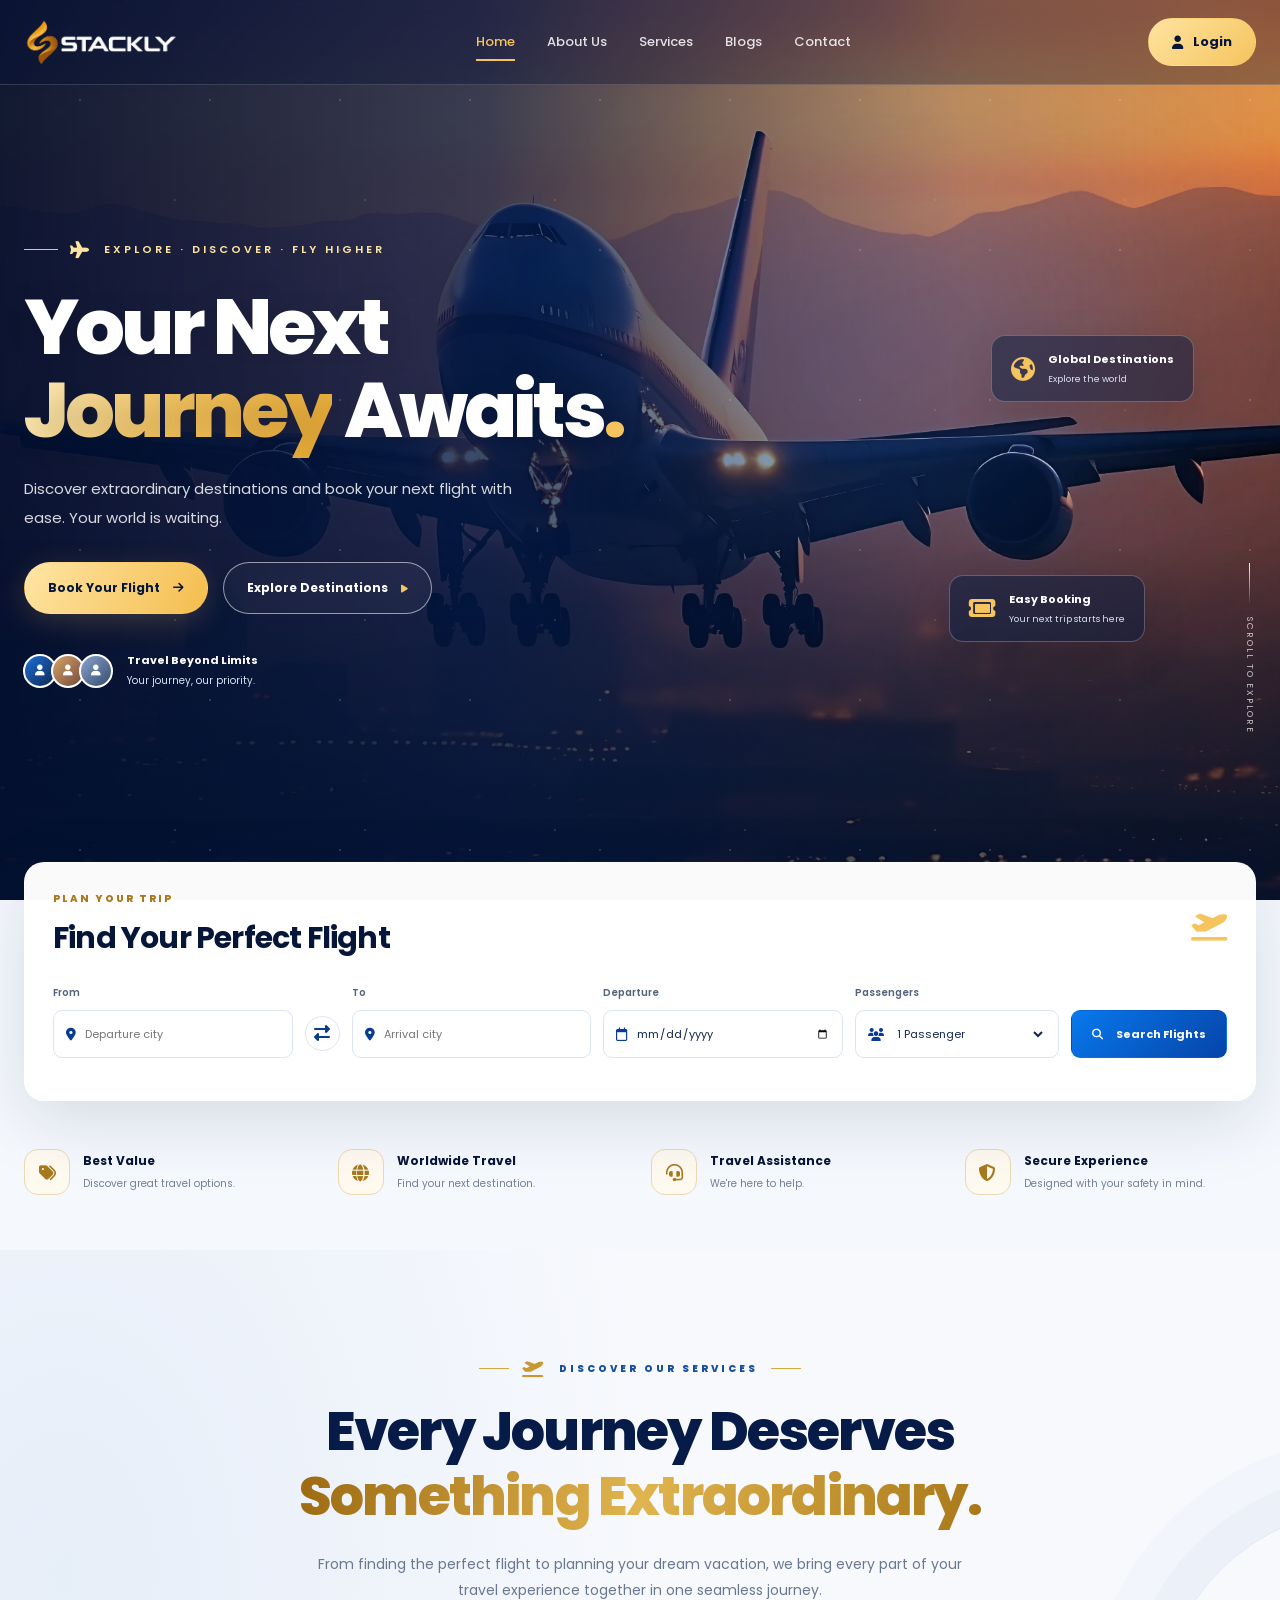
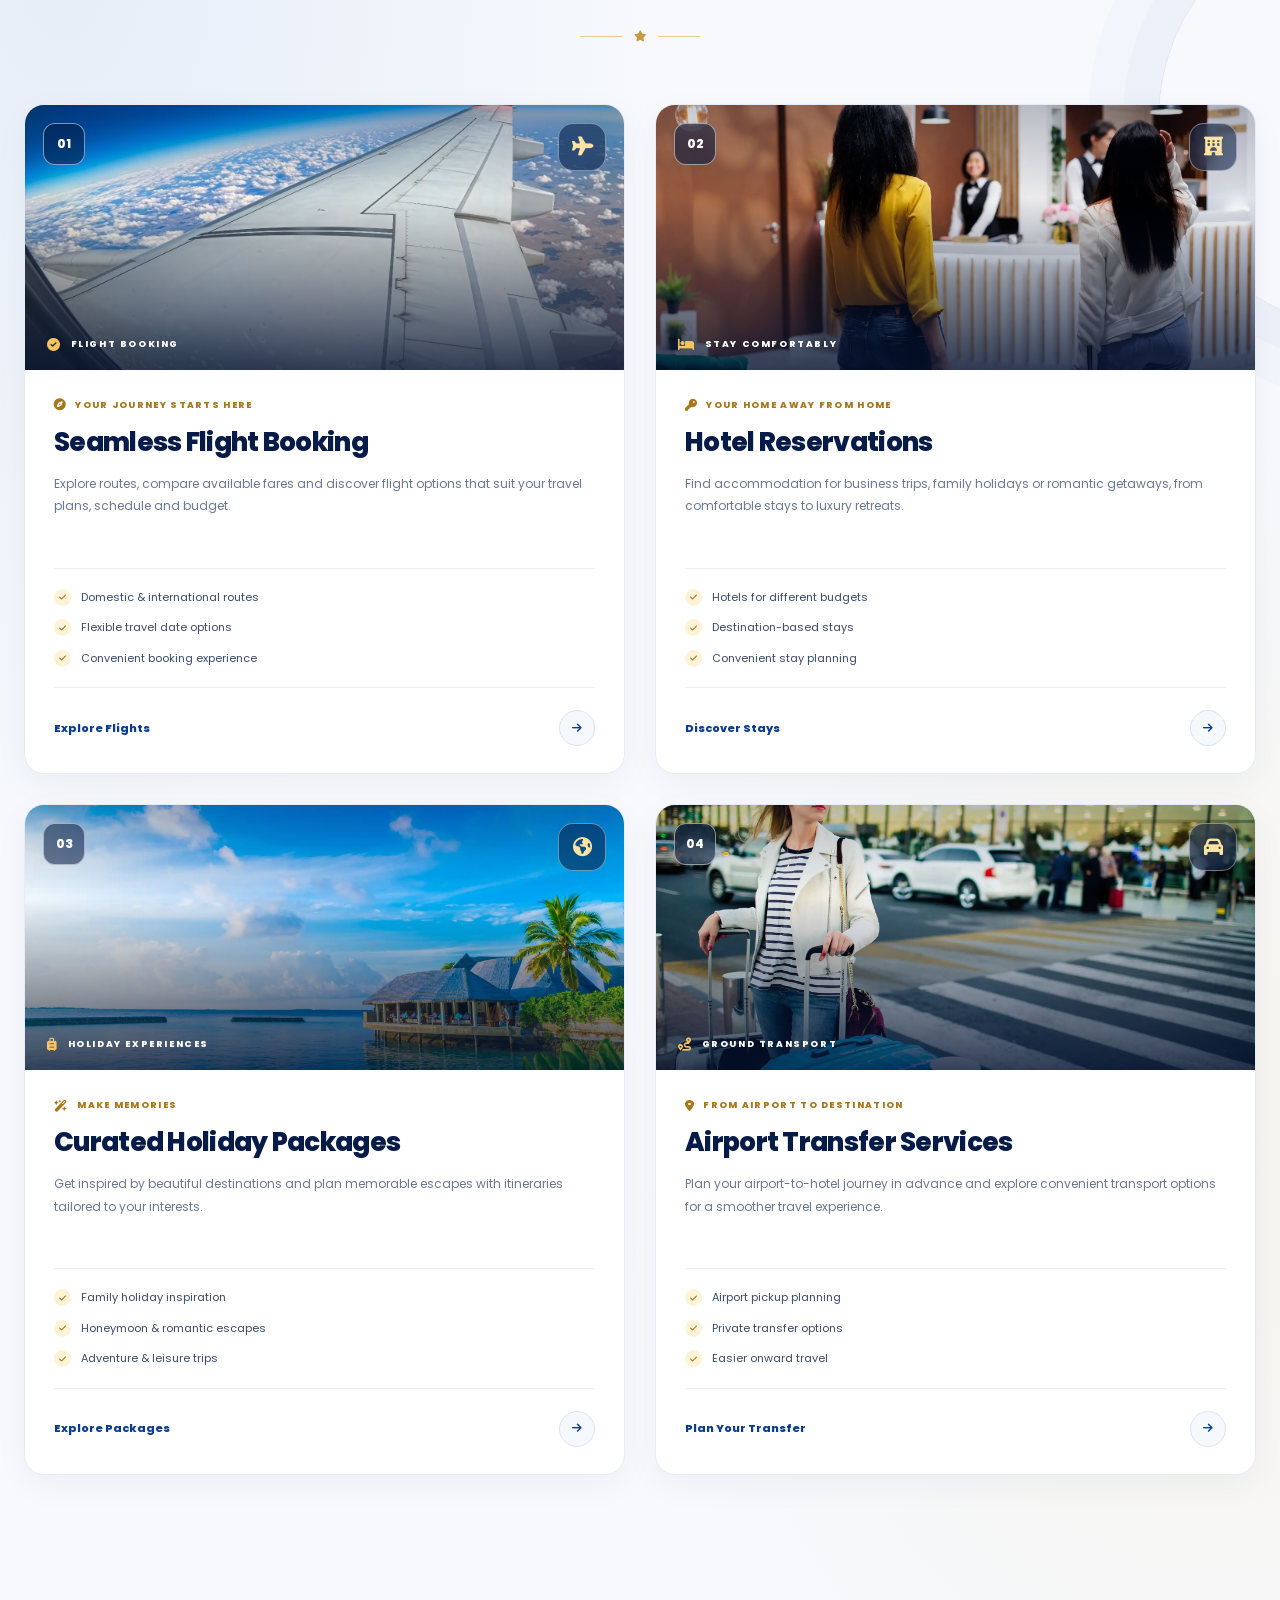
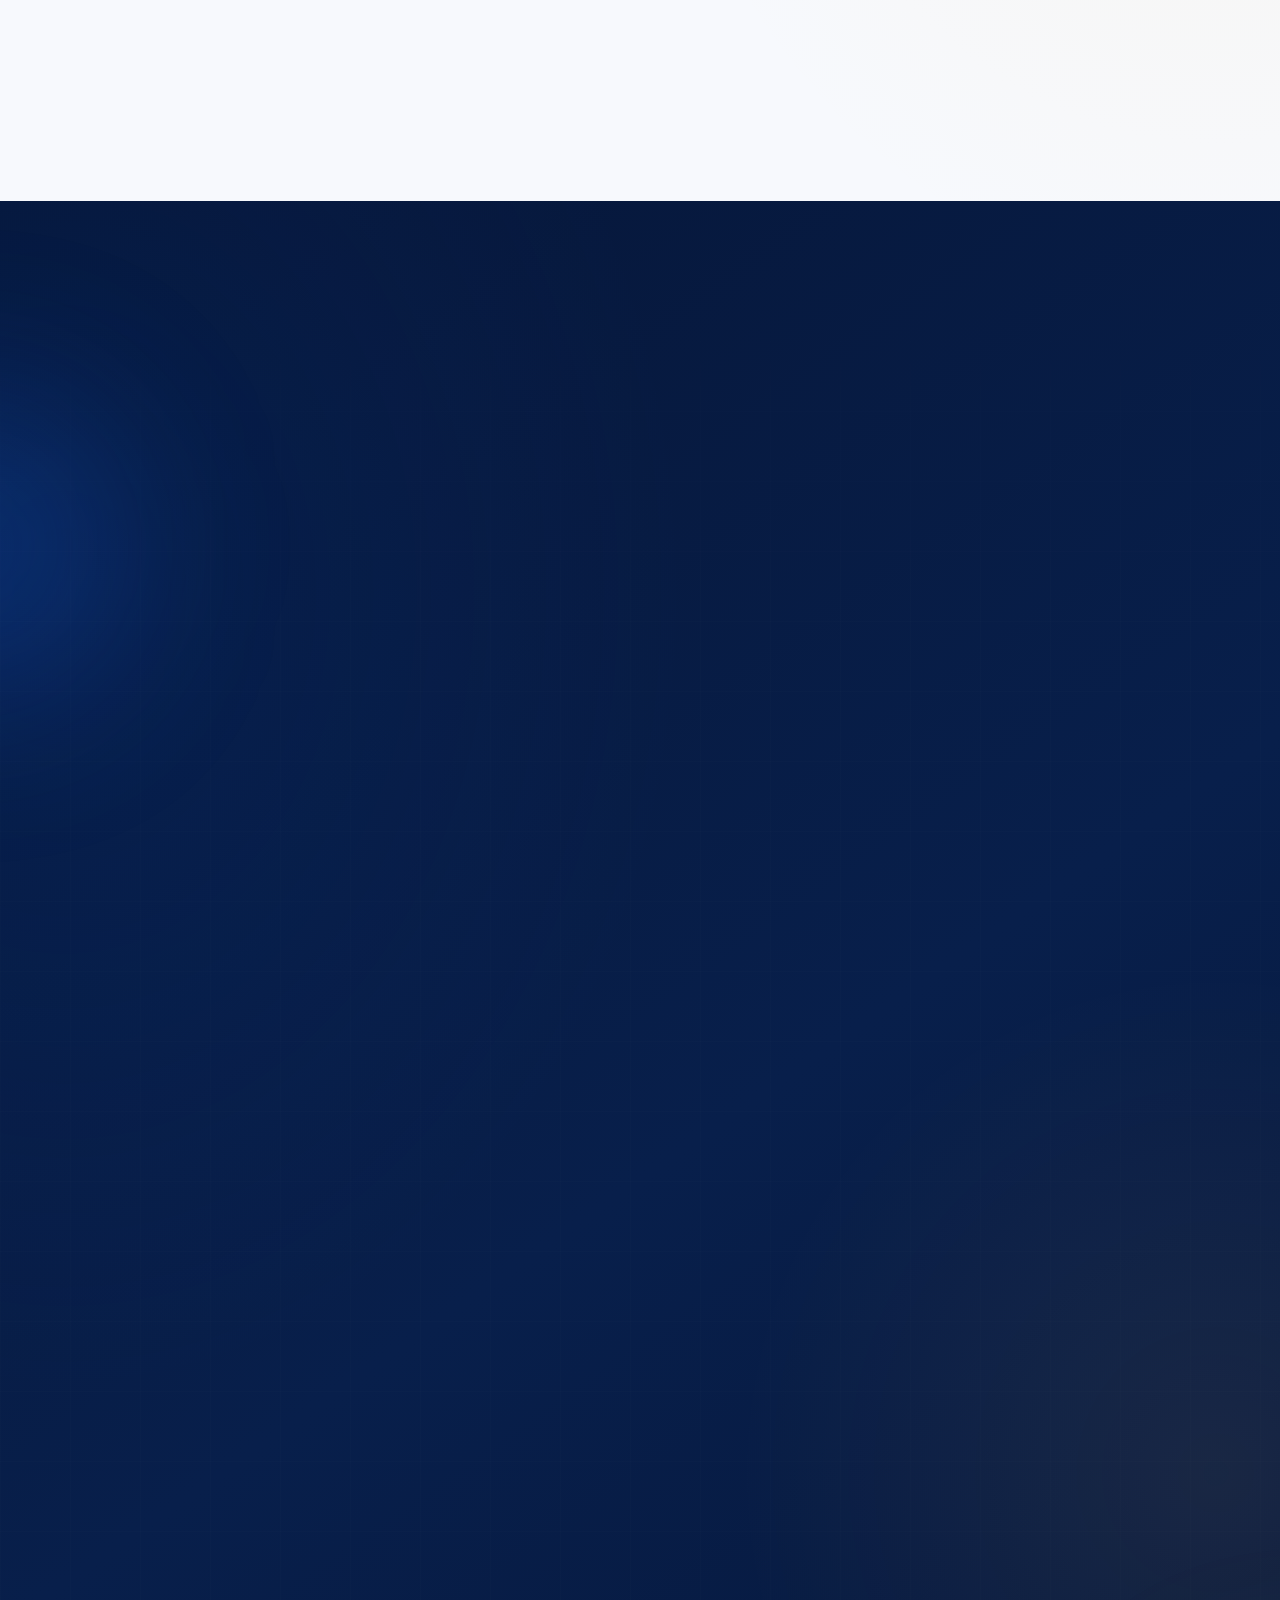
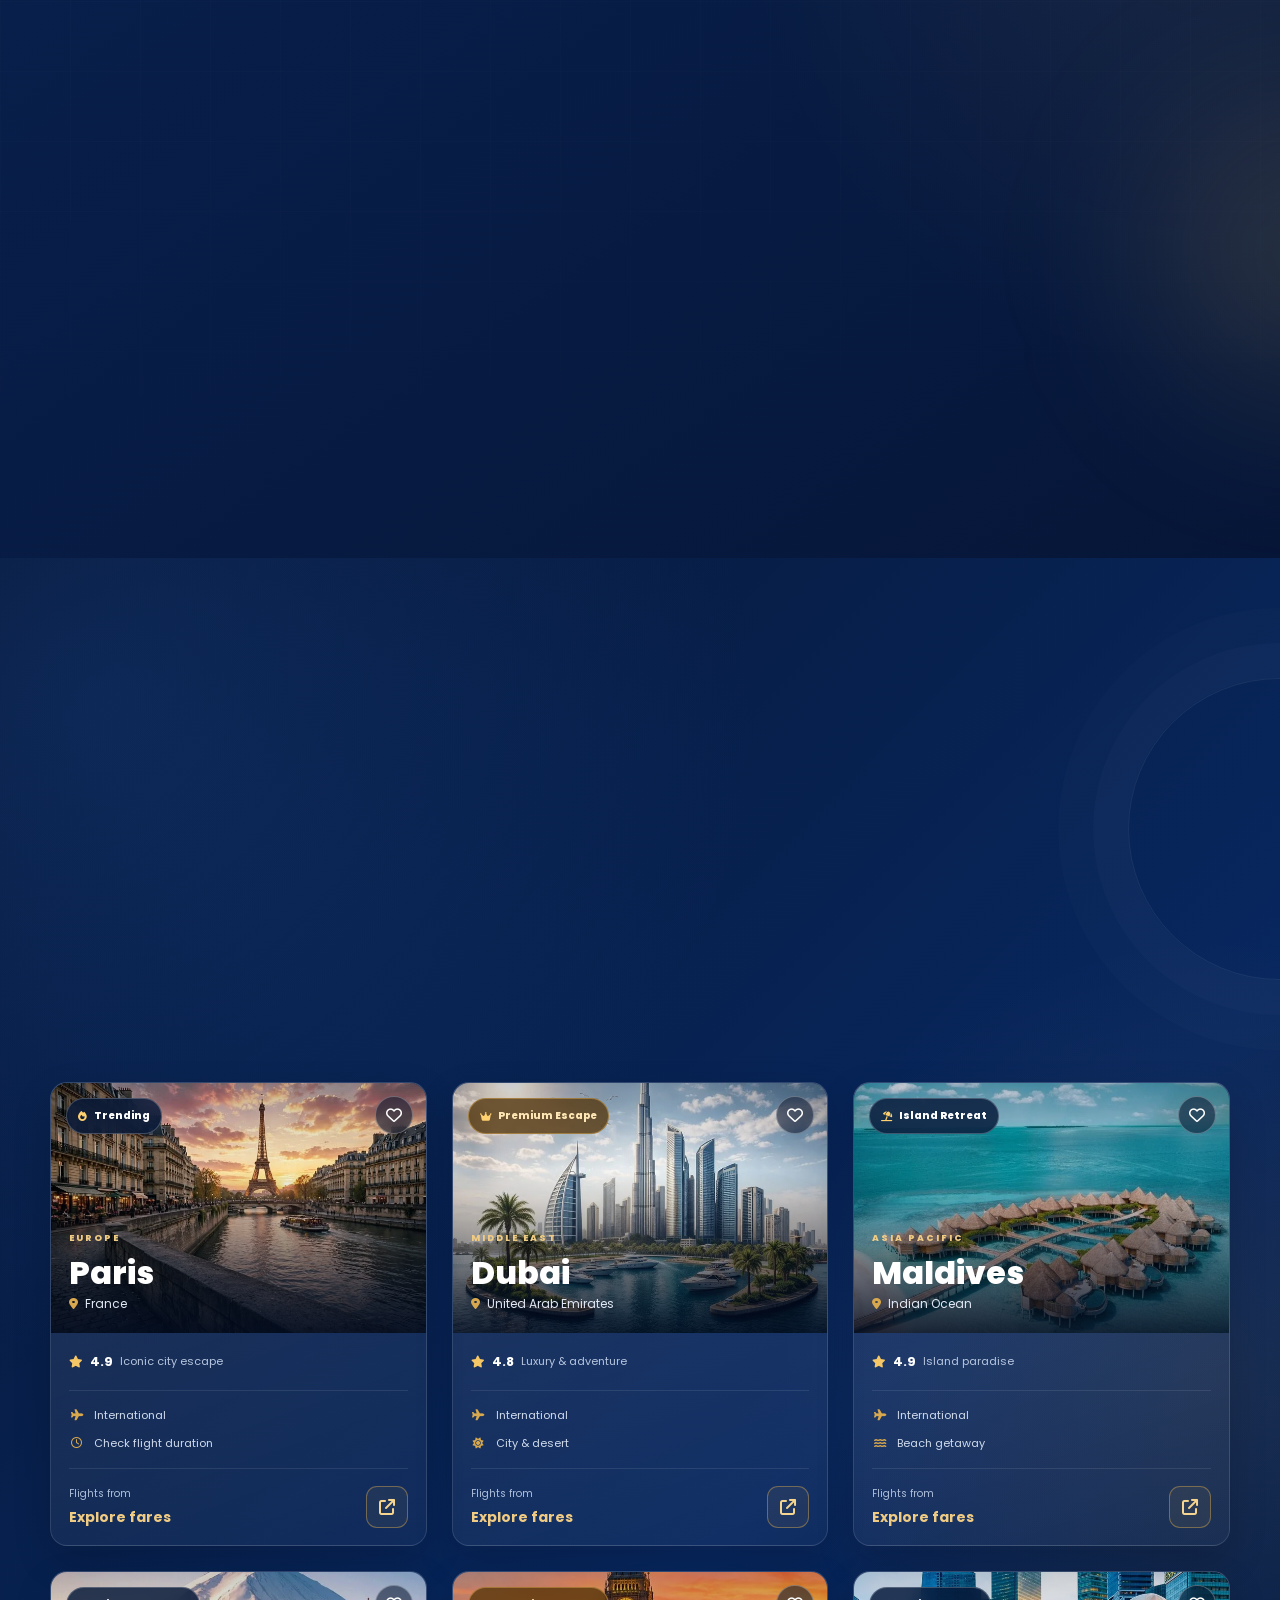
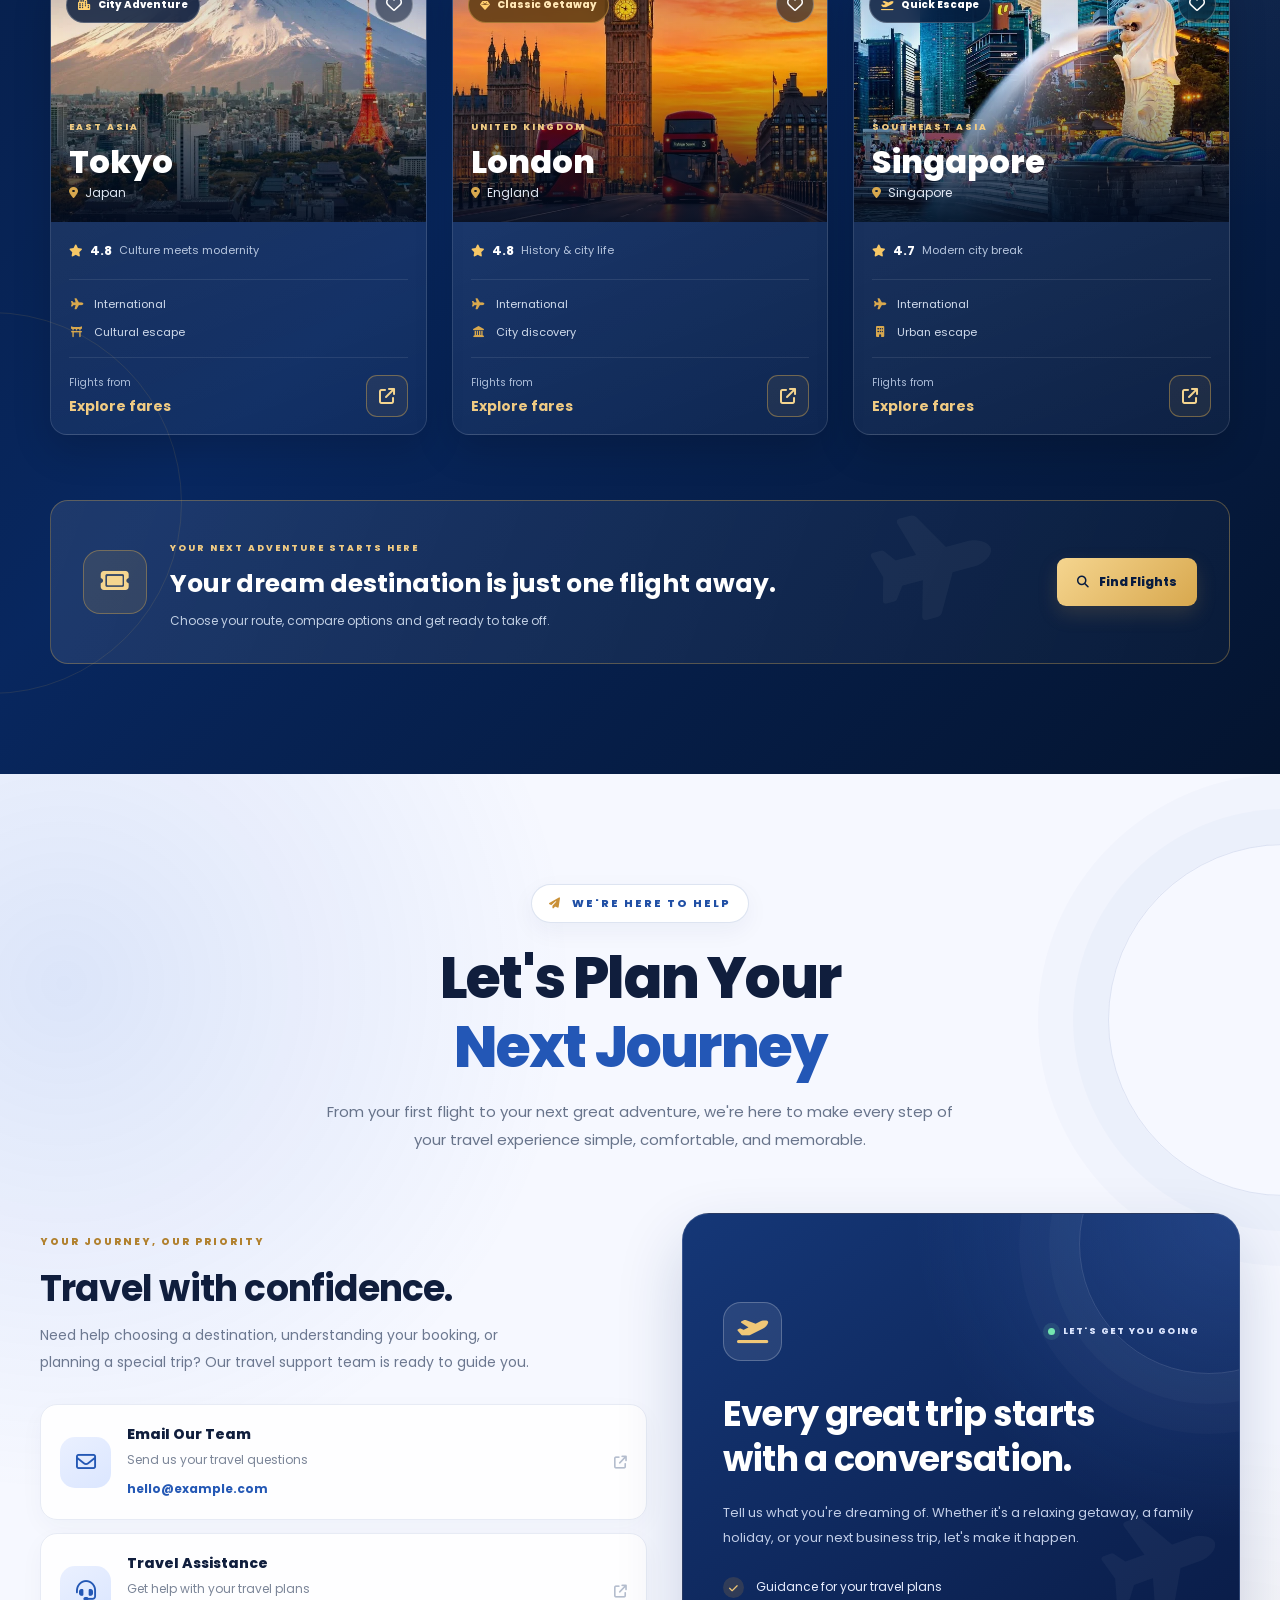
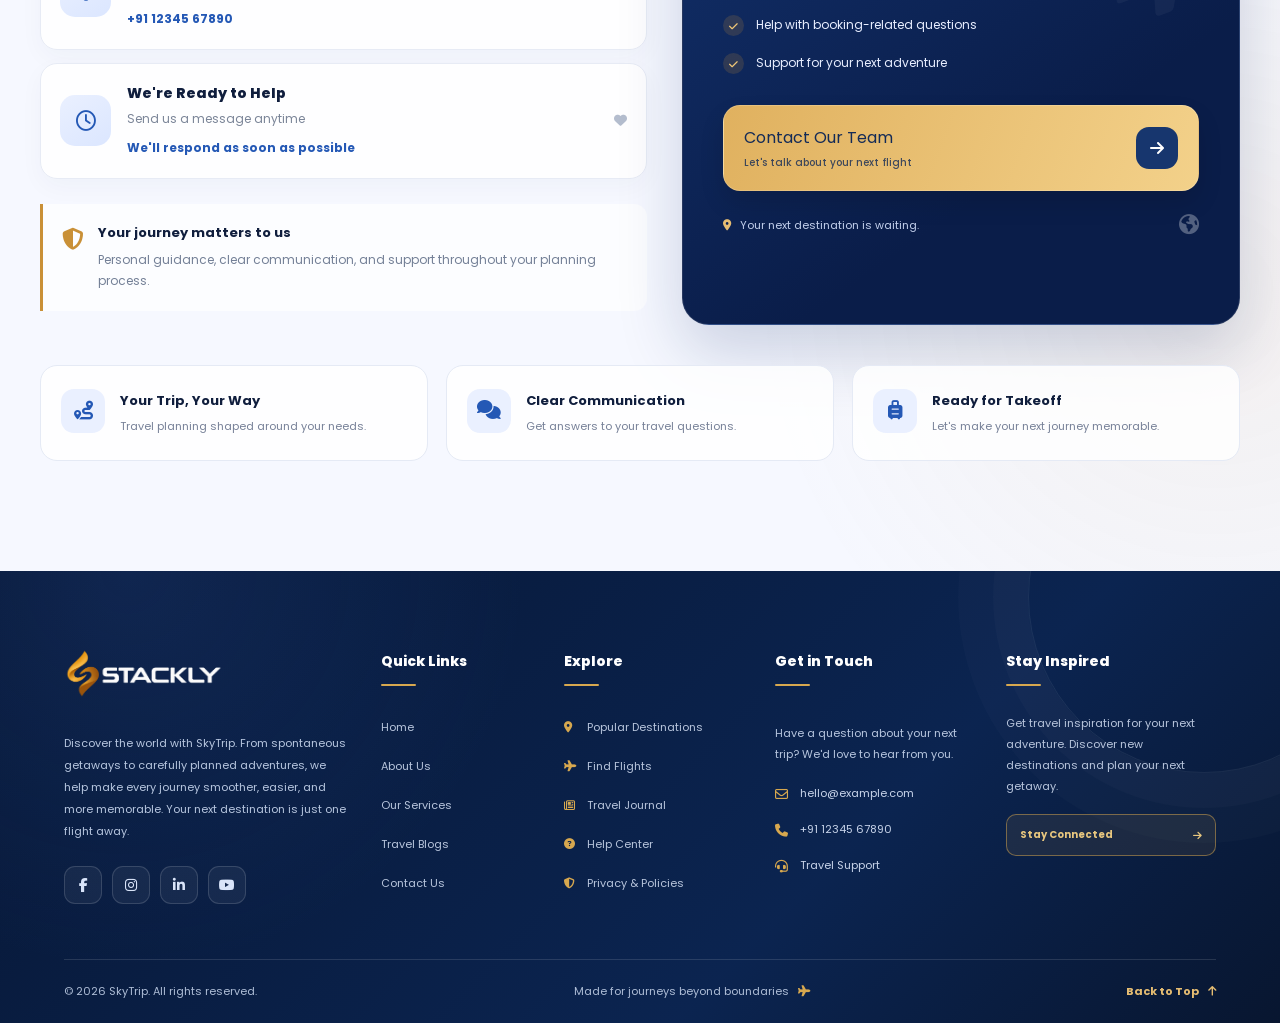
==== index.html @ 89b59b46 "Add files via upload" ====
<!DOCTYPE html>
<html lang="en">
<head>
    <meta charset="UTF-8">
    <meta name="viewport" content="width=device-width, initial-scale=1.0">
    <meta name="theme-color" content="#071b49">
    <title>SkyTrip | Explore Beyond Boundaries</title>

    <link rel="stylesheet" href="./css/style.css">
    <link rel="preconnect" href="https://fonts.googleapis.com">
    <link href="https://fonts.googleapis.com/css2?family=Poppins:wght@400;500;600;700;800&display=swap" rel="stylesheet">
    <link rel="stylesheet" href="https://cdnjs.cloudflare.com/ajax/libs/font-awesome/6.7.2/css/all.min.css">

</head>
<body>

    <!-- PRELOADER -->
    <div class="preloader" id="preloader">
        <div class="loader-orbit">
            <div class="loader-globe">
                <i class="fa-solid fa-earth-americas"></i>
            </div>
            <i class="fa-solid fa-plane loader-plane"></i>
        </div>

        <a class="loader-brand">
            SKY<span>TRIP</span>
        </a>
        <p class="loader-tagline">FLY BEYOND BOUNDARIES</p>

        <div class="loader-track">
            <span id="loaderProgress"></span>
        </div>

        <div class="loader-bottom">
            <span id="loaderText">Preparing your journey...</span>
            <span id="loaderPercent">0%</span>
        </div>
    </div>

    <!-- NAVBAR -->
    <header class="header" id="header">
        <nav class="navbar container">

            <a href="index.html" class="brand" aria-label="SkyTrip home">
                <img src="images/stackly_logo.webp" alt="SkyTrip Logo"
                     onerror="this.style.display='none'">
            </a>

            <button class="menu-toggle" id="menuToggle"
                    aria-label="Open navigation menu"
                    aria-expanded="false">
                <i class="fa-solid fa-bars"></i>
            </button>

            <ul class="nav-links" id="navLinks">

<li><a class="nav-link" href="index.html">Home</a></li>
<li><a class="nav-link" href="about.html">About Us</a></li>
<li><a class="nav-link" href="service.html">Services</a></li>
<li><a class="nav-link" href="blogs.html">Blogs</a></li>
<li><a class="nav-link" href="contact.html">Contact</a></li>

                <li class="mobile-login">
                    <a class="login-btn" href="login.html">
                        <i class="fa-solid fa-user"></i> Login
                    </a>
                </li>
            </ul>

            <a href="login.html" class="login-btn desktop-login">
                <i class="fa-solid fa-user"></i>
                <span>Login</span>
            </a>

        </nav>
    </header>

    <main>
        <!-- HOME LANDING -->
        <section class="hero" id="home">

            <div class="hero-overlay"></div>
            <div class="hero-glow"></div>
            <div class="hero-particles"></div>

            <div class="hero-content container">

                <div class="hero-copy">
                    <div class="eyebrow reveal">
                        <span class="eyebrow-line"></span>
                        <i class="fa-solid fa-plane"></i>
                        EXPLORE · DISCOVER · FLY HIGHER
                    </div>

                    <h1 class="hero-title reveal">
                        Your Next<br>
                        <span class="gold-text">Journey</span>
                        Awaits<span class="title-dot">.</span>
                    </h1>

                    <p class="hero-description reveal">
                        Discover extraordinary destinations and book
                        your next flight with ease. Your world is waiting.
                    </p>

                    <div class="hero-actions reveal">
                        <a href="#booking" class="btn btn-gold">
                            Book Your Flight
                            <i class="fa-solid fa-arrow-right"></i>
                        </a>

                        <a href="404.html" class="btn btn-outline">
                            Explore Destinations
                            <i class="fa-solid fa-play"></i>
                        </a>
                    </div>

                    <div class="hero-trust reveal">
                        <div class="avatar-stack">
                            <span><i class="fa-solid fa-user"></i></span>
                            <span><i class="fa-solid fa-user"></i></span>
                            <span><i class="fa-solid fa-user"></i></span>
                        </div>
                        <div>
                            <strong>Travel Beyond Limits</strong>
                            <p>Your journey, our priority.</p>
                        </div>
                    </div>
                </div>

                <div class="flight-badge badge-one">
                    <i class="fa-solid fa-earth-americas"></i>
                    <div>
                        <strong>Global Destinations</strong>
                        <span>Explore the world</span>
                    </div>
                </div>

                <div class="flight-badge badge-two">
                    <i class="fa-solid fa-ticket"></i>
                    <div>
                        <strong>Easy Booking</strong>
                        <span>Your next trip starts here</span>
                    </div>
                </div>

                <div class="scroll-indicator">
                    <span></span>
                    SCROLL TO EXPLORE
                </div>
            </div>
        </section>

        <!-- FLIGHT SEARCH -->
        <section class="booking-section container" id="booking">
            <div class="booking-card reveal">

                <div class="booking-heading">
                    <div>
                        <span class="section-kicker">PLAN YOUR TRIP</span>
                        <h2>Find Your Perfect Flight</h2>
                    </div>
                    <i class="fa-solid fa-plane-departure booking-icon"></i>
                </div>

                <form id="flightForm">
                    <div class="booking-grid">

                        <label class="field">
                            <span>From</span>
                            <div class="input-wrap">
                                <i class="fa-solid fa-location-dot"></i>
                                <input type="text" name="from"
                                       placeholder="Departure city" required>
                            </div>
                        </label>

                        <button type="button" class="swap-btn"
                                id="swapCities" aria-label="Swap cities">
                            <i class="fa-solid fa-right-left"></i>
                        </button>

                        <label class="field">
                            <span>To</span>
                            <div class="input-wrap">
                                <i class="fa-solid fa-location-dot"></i>
                                <input type="text" name="to"
                                       placeholder="Arrival city" required>
                            </div>
                        </label>

                        <label class="field">
                            <span>Departure</span>
                            <div class="input-wrap">
                                <i class="fa-regular fa-calendar"></i>
                                <input type="date" name="departure" required>
                            </div>
                        </label>

                        <label class="field">
                            <span>Passengers</span>
                            <div class="input-wrap">
                                <i class="fa-solid fa-users"></i>
                                <select name="passengers">
                                    <option value="1">1 Passenger</option>
                                    <option value="2">2 Passengers</option>
                                    <option value="3">3 Passengers</option>
                                    <option value="4">4 Passengers</option>
                                    <option value="5">5 Passengers</option>
                                </select>
                            </div>
                        </label>

                        <button type="submit" class="btn btn-blue search-btn">
                            <i class="fa-solid fa-magnifying-glass"></i>
                            Search Flights
                        </button>

                    </div>
                </form>

                <p class="form-message" id="formMessage" aria-live="polite"></p>
            </div>
        </section>

        <!-- WHY CHOOSE US -->
        <section class="benefits container" id="about">
            <div class="benefit reveal">
                <div class="benefit-icon"><i class="fa-solid fa-tags"></i></div>
                <div>
                    <h3>Best Value</h3>
                    <p>Discover great travel options.</p>
                </div>
            </div>

            <div class="benefit reveal">
                <div class="benefit-icon"><i class="fa-solid fa-globe"></i></div>
                <div>
                    <h3>Worldwide Travel</h3>
                    <p>Find your next destination.</p>
                </div>
            </div>

            <div class="benefit reveal">
                <div class="benefit-icon"><i class="fa-solid fa-headset"></i></div>
                <div>
                    <h3>Travel Assistance</h3>
                    <p>We're here to help.</p>
                </div>
            </div>

            <div class="benefit reveal">
                <div class="benefit-icon"><i class="fa-solid fa-shield-halved"></i></div>
                <div>
                    <h3>Secure Experience</h3>
                    <p>Designed with your safety in mind.</p>
                </div>
            </div>
        </section>


<!-- PREMIUM TRAVEL SERVICES -->
<section class="travel-services" id="services">

    <div class="services-container">

        <!-- SECTION HEADER -->
        <div class="services-heading reveal">

            <div class="services-eyebrow">
                <span></span>
                <i class="fa-solid fa-plane-departure"></i>
                DISCOVER OUR SERVICES
                <span></span>
            </div>

            <h2>
                Every Journey Deserves
                <span class="service-gold-text">Something Extraordinary.</span>
            </h2>

            <p>
                From finding the perfect flight to planning your dream
                vacation, we bring every part of your travel experience
                together in one seamless journey.
            </p>

            <div class="services-heading-decoration">
                <span></span>
                <i class="fa-solid fa-star"></i>
                <span></span>
            </div>

        </div>

        <!-- SERVICES GRID -->
        <div class="services-grid">

            <!-- SERVICE 1: FLIGHT BOOKING -->
            <article class="service-card reveal">

                <div class="service-image">
                    <img
                        src="images/flight2.webp"
                        alt="Passenger airplane flying through blue skies"
                        loading="lazy"
                    >

                    <div class="service-image-overlay"></div>

                    <span class="service-number">01</span>

                    <div class="service-floating-icon">
                        <i class="fa-solid fa-plane"></i>
                    </div>

                    <span class="service-image-label">
                        <i class="fa-solid fa-circle-check"></i>
                        FLIGHT BOOKING
                    </span>
                </div>

                <div class="service-content">

                    <div class="service-category">
                        <i class="fa-solid fa-compass"></i>
                        YOUR JOURNEY STARTS HERE
                    </div>

                    <h3>Seamless Flight Booking</h3>

                    <p>
                        Explore routes, compare available fares and
                        discover flight options that suit your travel
                        plans, schedule and budget.
                    </p>

                    <ul class="service-features">
                        <li>
                            <i class="fa-solid fa-check"></i>
                            Domestic & international routes
                        </li>
                        <li>
                            <i class="fa-solid fa-check"></i>
                            Flexible travel date options
                        </li>
                        <li>
                            <i class="fa-solid fa-check"></i>
                            Convenient booking experience
                        </li>
                    </ul>

                    <a href="404.html" class="service-link">
                        Explore Flights
                        <span><i class="fa-solid fa-arrow-right"></i></span>
                    </a>

                </div>
            </article>

            <!-- SERVICE 2: HOTEL BOOKING -->
            <article class="service-card reveal">

                <div class="service-image">
                    <img
                        src="images/flight3.webp"
                        alt="Luxury hotel overlooking a scenic destination"
                        loading="lazy"
                    >

                    <div class="service-image-overlay"></div>

                    <span class="service-number">02</span>

                    <div class="service-floating-icon">
                        <i class="fa-solid fa-hotel"></i>
                    </div>

                    <span class="service-image-label">
                        <i class="fa-solid fa-bed"></i>
                        STAY COMFORTABLY
                    </span>
                </div>

                <div class="service-content">

                    <div class="service-category">
                        <i class="fa-solid fa-key"></i>
                        YOUR HOME AWAY FROM HOME
                    </div>

                    <h3>Hotel Reservations</h3>

                    <p>
                        Find accommodation for business trips,
                        family holidays or romantic getaways,
                        from comfortable stays to luxury retreats.
                    </p>

                    <ul class="service-features">
                        <li>
                            <i class="fa-solid fa-check"></i>
                            Hotels for different budgets
                        </li>
                        <li>
                            <i class="fa-solid fa-check"></i>
                            Destination-based stays
                        </li>
                        <li>
                            <i class="fa-solid fa-check"></i>
                            Convenient stay planning
                        </li>
                    </ul>

                    <a href="404.html" class="service-link">
                        Discover Stays
                        <span><i class="fa-solid fa-arrow-right"></i></span>
                    </a>

                </div>
            </article>

            <!-- SERVICE 3: HOLIDAY PACKAGES -->
            <article class="service-card reveal">

                <div class="service-image">
                    <img
                        src="images/flight4.webp"
                        alt="Beautiful tropical island destination"
                        loading="lazy"
                    >

                    <div class="service-image-overlay"></div>

                    <span class="service-number">03</span>

                    <div class="service-floating-icon">
                        <i class="fa-solid fa-earth-americas"></i>
                    </div>

                    <span class="service-image-label">
                        <i class="fa-solid fa-suitcase-rolling"></i>
                        HOLIDAY EXPERIENCES
                    </span>
                </div>

                <div class="service-content">

                    <div class="service-category">
                        <i class="fa-solid fa-wand-magic-sparkles"></i>
                        MAKE MEMORIES
                    </div>

                    <h3>Curated Holiday Packages</h3>

                    <p>
                        Get inspired by beautiful destinations and
                        plan memorable escapes with itineraries
                        tailored to your interests.
                    </p>

                    <ul class="service-features">
                        <li>
                            <i class="fa-solid fa-check"></i>
                            Family holiday inspiration
                        </li>
                        <li>
                            <i class="fa-solid fa-check"></i>
                            Honeymoon & romantic escapes
                        </li>
                        <li>
                            <i class="fa-solid fa-check"></i>
                            Adventure & leisure trips
                        </li>
                    </ul>

                    <a href="404.html" class="service-link">
                        Explore Packages
                        <span><i class="fa-solid fa-arrow-right"></i></span>
                    </a>

                </div>
            </article>

            <!-- SERVICE 4: AIRPORT TRANSFERS -->
            <article class="service-card reveal">

                <div class="service-image">
                    <img
                        src="images/flight5.webp"
                        alt="Premium vehicle ready for airport transportation"
                        loading="lazy"
                    >

                    <div class="service-image-overlay"></div>

                    <span class="service-number">04</span>

                    <div class="service-floating-icon">
                        <i class="fa-solid fa-car"></i>
                    </div>

                    <span class="service-image-label">
                        <i class="fa-solid fa-route"></i>
                        GROUND TRANSPORT
                    </span>
                </div>

                <div class="service-content">

                    <div class="service-category">
                        <i class="fa-solid fa-location-dot"></i>
                        FROM AIRPORT TO DESTINATION
                    </div>

                    <h3>Airport Transfer Services</h3>

                    <p>
                        Plan your airport-to-hotel journey in advance
                        and explore convenient transport options
                        for a smoother travel experience.
                    </p>

                    <ul class="service-features">
                        <li>
                            <i class="fa-solid fa-check"></i>
                            Airport pickup planning
                        </li>
                        <li>
                            <i class="fa-solid fa-check"></i>
                            Private transfer options
                        </li>
                        <li>
                            <i class="fa-solid fa-check"></i>
                            Easier onward travel
                        </li>
                    </ul>

                    <a href="404.html" class="service-link">
                        Plan Your Transfer
                        <span><i class="fa-solid fa-arrow-right"></i></span>
                    </a>

                </div>
            </article>

        </div>

        <!-- BOTTOM CTA -->
        <div class="services-cta reveal">

            <div class="services-cta-icon">
                <i class="fa-solid fa-earth-americas"></i>
            </div>

            <div class="services-cta-content">
                <span>YOUR NEXT ADVENTURE AWAITS</span>
                <h3>Ready to Make Your Next Journey Special?</h3>
                <p>
                    Start exploring your options and plan a journey
                    that feels uniquely yours.
                </p>
            </div>

            <a href="404.html" class="services-cta-button">
                Start Exploring
                <i class="fa-solid fa-arrow-right"></i>
            </a>

            <div class="services-cta-decoration">
                <i class="fa-solid fa-plane"></i>
            </div>

        </div>

    </div>

</section>




<!-- FLIGHT BOOKING JOURNAL -->
<section class="travel-journal" id="blogs">

    <div class="journal-orb journal-orb-one"></div>
    <div class="journal-orb journal-orb-two"></div>
    <div class="journal-grid-pattern"></div>

    <div class="journal-container">

        <!-- Heading -->
        <div class="journal-heading journal-reveal">

            <div class="journal-kicker">
                <span class="journal-kicker-line"></span>
                <span>THE FLIGHT JOURNAL</span>
                <span class="journal-kicker-line"></span>
            </div>

            <h2>
                Your Journey
                <span class="journal-gold-text">Starts Here.</span>
            </h2>

            <p>
                Discover smarter ways to book flight tickets, find
                better fares, prepare for take-off and make every
                journey more comfortable.
            </p>

            <div class="journal-heading-decoration">
                <span></span>
                <i class="fa-solid fa-plane"></i>
                <span></span>
            </div>

        </div>

        <!-- Featured article -->
        <article class="journal-featured journal-reveal">

            <div class="journal-featured-image">

                <img
                    src="./images/flight1.webp"
                    alt="Passenger airplane flying above the clouds"
                    loading="lazy"
                >

                <div class="journal-image-shade"></div>

                <span class="journal-featured-label">
                    <i class="fa-solid fa-star"></i>
                    FEATURED GUIDE
                </span>

                <div class="journal-featured-content">

                    <span class="journal-category">
                        FLIGHT BOOKING GUIDE
                    </span>

                    <h3>
                        Your Next Adventure
                        <span>Begins With One Ticket.</span>
                    </h3>

                    <p>
                        From choosing your destination to completing
                        your reservation, discover the essentials
                        for planning a smoother flight experience.
                    </p>

                    <a href="404.html" class="journal-read-link">
                        Explore Booking Tips
                        <span class="journal-arrow">
                            <i class="fa-solid fa-arrow-right"></i>
                        </span>
                    </a>

                </div>
            </div>

            <div class="journal-featured-side">

                <div class="journal-side-icon">
                    <i class="fa-solid fa-ticket"></i>
                </div>

                <span>TRAVEL SMARTER</span>

                <h4>
                    Better planning.
                    Smoother flying.
                </h4>

                <p>
                    Prepare for your next flight with useful booking
                    tips, travel checklists and airport essentials.
                </p>

                <div class="journal-side-stats">

                    <div>
                        <strong>01</strong>
                        <span>Compare</span>
                    </div>

                    <div>
                        <strong>02</strong>
                        <span>Book</span>
                    </div>

                    <div>
                        <strong>03</strong>
                        <span>Fly</span>
                    </div>

                </div>

                <div class="journal-side-plane">
                    <i class="fa-solid fa-plane-departure"></i>
                </div>

            </div>

        </article>

        <!-- Article heading -->
        <div class="journal-list-heading journal-reveal">

            <div>
                <span class="journal-small-kicker">
                    YOUR GUIDE TO BETTER TRAVEL
                </span>

                <h3>Everything Before Take-Off</h3>
            </div>

            <a href="404.html" class="journal-view-all">
                View All Articles
                <i class="fa-solid fa-arrow-up-right-from-square"></i>
            </a>

        </div>

        <!-- Flight booking article cards -->
        <div class="journal-cards">

            <!-- Card 1 -->
            <article class="journal-card journal-reveal">

                <a href="404.html" class="journal-card-image">

                    <img
                        src="./images/flight2.webp"
                        alt="Airplane preparing for a flight"
                        loading="lazy"
                    >

                    <span class="journal-card-number">01</span>

                    <span class="journal-image-arrow">
                        <i class="fa-solid fa-arrow-up-right-from-square"></i>
                    </span>

                </a>

                <div class="journal-card-body">

                    <div class="journal-card-meta">
                        <span>BOOKING TIPS</span>
                        <span>
                            <i class="fa-regular fa-clock"></i>
                            5 MIN READ
                        </span>
                    </div>

                    <h4>
                        <a href="404.html">
                            How To Find The Right Flight Ticket For Your Trip
                        </a>
                    </h4>

                    <p>
                        Learn how to compare flight schedules, baggage
                        allowances, ticket conditions and total fares
                        before making a reservation.
                    </p>

                    <a href="404.html" class="journal-card-link">
                        Read Article
                        <i class="fa-solid fa-arrow-right"></i>
                    </a>

                </div>

            </article>

            <!-- Card 2 -->
            <article class="journal-card journal-reveal">

                <a href="404.html" class="journal-card-image">

                    <img
                        src="images/service.webp"
                        alt="Airplane wing above clouds during a journey"
                        loading="lazy"
                    >

                    <span class="journal-card-number">02</span>

                    <span class="journal-image-arrow">
                        <i class="fa-solid fa-arrow-up-right-from-square"></i>
                    </span>

                </a>

                <div class="journal-card-body">

                    <div class="journal-card-meta">
                        <span>SMART SAVINGS</span>
                        <span>
                            <i class="fa-regular fa-clock"></i>
                            4 MIN READ
                        </span>
                    </div>

                    <h4>
                        <a href="404.html">
                            Smart Ways To Plan Your Flight Booking Budget
                        </a>
                    </h4>

                    <p>
                        Understand how travel dates, extra baggage,
                        seat selection and booking conditions can
                        affect the overall cost of your trip.
                    </p>

                    <a href="404.html" class="journal-card-link">
                        Read Article
                        <i class="fa-solid fa-arrow-right"></i>
                    </a>

                </div>

            </article>

            <!-- Card 3 -->
            <article class="journal-card journal-reveal">

                <a href="404.html" class="journal-card-image">

                    <img
                        src="images/flight1.webp"
                        alt="Passenger aircraft cruising through the sky"
                        loading="lazy"
                    >

                    <span class="journal-card-number">03</span>

                    <span class="journal-image-arrow">
                        <i class="fa-solid fa-arrow-up-right-from-square"></i>
                    </span>

                </a>

                <div class="journal-card-body">

                    <div class="journal-card-meta">
                        <span>TRAVEL CHECKLIST</span>
                        <span>
                            <i class="fa-regular fa-clock"></i>
                            6 MIN READ
                        </span>
                    </div>

                    <h4>
                        <a href="404.html">
                            Your Essential Checklist Before Boarding A Flight
                        </a>
                    </h4>

                    <p>
                        Get ready for departure with practical reminders
                        for travel documents, check-in, baggage and
                        reaching the airport on time.
                    </p>

                    <a href="404.html" class="journal-card-link">
                        Read Article
                        <i class="fa-solid fa-arrow-right"></i>
                    </a>

                </div>

            </article>

        </div>

        <!-- Booking CTA -->
        <div class="journal-bottom-cta journal-reveal">

            <div class="journal-cta-icon">
                <i class="fa-solid fa-plane-departure"></i>
            </div>

            <div class="journal-cta-copy">

                <span>READY FOR YOUR NEXT DEPARTURE?</span>

                <h3>Your Next Destination Awaits.</h3>

                <p>
                    Explore your travel options and start planning
                    your next flight today.
                </p>

            </div>

            <a href="404.html" class="journal-cta-button">
                Book A Flight
                <i class="fa-solid fa-arrow-right"></i>
            </a>

        </div>

    </div>
</section>



<section class="destinations-section" id="destinations">
    <div class="destinations-container">

        <!-- SECTION HEADER -->
        <div class="destinations-header reveal-destination">
            <span class="section-kicker">
                <i class="fa-solid fa-earth-americas"></i>
                THE WORLD AWAITS
            </span>

            <h2>
                Where Will You
                <span>Fly Next?</span>
            </h2>

            <p>
                Discover extraordinary destinations, compare flight fares,
                and turn your next travel dream into a boarding pass.
            </p>

            <div class="destination-highlights">
                <div>
                    <i class="fa-solid fa-plane-departure"></i>
                    <span>Global Destinations</span>
                </div>

                <div>
                    <i class="fa-solid fa-shield-halved"></i>
                    <span>Secure Booking</span>
                </div>

                <div>
                    <i class="fa-solid fa-tag"></i>
                    <span>Smart Flight Deals</span>
                </div>
            </div>
        </div>

        <!-- DESTINATION FILTERS -->
        <div class="destination-toolbar reveal-destination">
            <div>
                <span class="destination-small-label">EXPLORE YOUR NEXT JOURNEY</span>
                <h3>Popular Destinations</h3>
            </div>

            <a href="404.html" class="destination-view-all">
                Book Your Flight
                <i class="fa-solid fa-arrow-right"></i>
            </a>
        </div>

        <!-- DESTINATION CARDS -->
        <div class="destination-grid">

            <!-- PARIS -->
            <article class="destination-card reveal-destination">
                <div class="destination-image">
                    <img
                        src="images/paris.webp"
                        alt="Eiffel Tower and Paris city view"
                        loading="lazy"
                    >

                    <span class="destination-badge">
                        <i class="fa-solid fa-fire"></i>
                        Trending
                    </span>

                    <button class="destination-favorite"
                            type="button"
                            aria-label="Favorite Paris"
                            aria-pressed="false">
                        <i class="fa-regular fa-heart"></i>
                    </button>

                    <div class="destination-image-overlay"></div>

                    <div class="destination-location">
                        <span>EUROPE</span>
                        <h3>Paris</h3>
                        <p><i class="fa-solid fa-location-dot"></i> France</p>
                    </div>
                </div>

                <div class="destination-details">
                    <div class="destination-rating">
                        <i class="fa-solid fa-star"></i>
                        <strong>4.9</strong>
                        <span>Iconic city escape</span>
                    </div>

                    <div class="destination-route">
                        <span><i class="fa-solid fa-plane"></i> International</span>
                        <span><i class="fa-regular fa-clock"></i> Check flight duration</span>
                    </div>

                    <div class="destination-card-footer">
                        <div class="destination-price">
                            <small>Flights from</small>
                            <strong>Explore fares</strong>
                        </div>

                        <a href="404.html" class="destination-book"
                           aria-label="Book a flight to Paris">
                            <i class="fa-solid fa-arrow-up-right-from-square"></i>
                        </a>
                    </div>
                </div>
            </article>

            <!-- DUBAI -->
            <article class="destination-card reveal-destination">
                <div class="destination-image">
                    <img
                        src="images/dubai.webp"
                        alt="Dubai skyline and modern skyscrapers"
                        loading="lazy"
                    >

                    <span class="destination-badge destination-badge-gold">
                        <i class="fa-solid fa-crown"></i>
                        Premium Escape
                    </span>

                    <button class="destination-favorite"
                            type="button"
                            aria-label="Favorite Dubai"
                            aria-pressed="false">
                        <i class="fa-regular fa-heart"></i>
                    </button>

                    <div class="destination-image-overlay"></div>

                    <div class="destination-location">
                        <span>MIDDLE EAST</span>
                        <h3>Dubai</h3>
                        <p><i class="fa-solid fa-location-dot"></i> United Arab Emirates</p>
                    </div>
                </div>

                <div class="destination-details">
                    <div class="destination-rating">
                        <i class="fa-solid fa-star"></i>
                        <strong>4.8</strong>
                        <span>Luxury & adventure</span>
                    </div>

                    <div class="destination-route">
                        <span><i class="fa-solid fa-plane"></i> International</span>
                        <span><i class="fa-solid fa-sun"></i> City & desert</span>
                    </div>

                    <div class="destination-card-footer">
                        <div class="destination-price">
                            <small>Flights from</small>
                            <strong>Explore fares</strong>
                        </div>

                        <a href="404.html" class="destination-book"
                           aria-label="Book a flight to Dubai">
                            <i class="fa-solid fa-arrow-up-right-from-square"></i>
                        </a>
                    </div>
                </div>
            </article>

            <!-- MALDIVES -->
            <article class="destination-card reveal-destination">
                <div class="destination-image">
                    <img
                        src="images/maldives.webp"
                        alt="Maldives turquoise ocean and tropical island"
                        loading="lazy"
                    >

                    <span class="destination-badge">
                        <i class="fa-solid fa-umbrella-beach"></i>
                        Island Retreat
                    </span>

                    <button class="destination-favorite"
                            type="button"
                            aria-label="Favorite Maldives"
                            aria-pressed="false">
                        <i class="fa-regular fa-heart"></i>
                    </button>

                    <div class="destination-image-overlay"></div>

                    <div class="destination-location">
                        <span>ASIA PACIFIC</span>
                        <h3>Maldives</h3>
                        <p><i class="fa-solid fa-location-dot"></i> Indian Ocean</p>
                    </div>
                </div>

                <div class="destination-details">
                    <div class="destination-rating">
                        <i class="fa-solid fa-star"></i>
                        <strong>4.9</strong>
                        <span>Island paradise</span>
                    </div>

                    <div class="destination-route">
                        <span><i class="fa-solid fa-plane"></i> International</span>
                        <span><i class="fa-solid fa-water"></i> Beach getaway</span>
                    </div>

                    <div class="destination-card-footer">
                        <div class="destination-price">
                            <small>Flights from</small>
                            <strong>Explore fares</strong>
                        </div>

                        <a href="404.html" class="destination-book"
                           aria-label="Book a flight to Maldives">
                            <i class="fa-solid fa-arrow-up-right-from-square"></i>
                        </a>
                    </div>
                </div>
            </article>

            <!-- TOKYO -->
            <article class="destination-card reveal-destination">
                <div class="destination-image">
                    <img
                        src="images/tokyo.webp"
                        alt="Tokyo skyline with city lights"
                        loading="lazy"
                    >

                    <span class="destination-badge">
                        <i class="fa-solid fa-city"></i>
                        City Adventure
                    </span>

                    <button class="destination-favorite"
                            type="button"
                            aria-label="Favorite Tokyo"
                            aria-pressed="false">
                        <i class="fa-regular fa-heart"></i>
                    </button>

                    <div class="destination-image-overlay"></div>

                    <div class="destination-location">
                        <span>EAST ASIA</span>
                        <h3>Tokyo</h3>
                        <p><i class="fa-solid fa-location-dot"></i> Japan</p>
                    </div>
                </div>

                <div class="destination-details">
                    <div class="destination-rating">
                        <i class="fa-solid fa-star"></i>
                        <strong>4.8</strong>
                        <span>Culture meets modernity</span>
                    </div>

                    <div class="destination-route">
                        <span><i class="fa-solid fa-plane"></i> International</span>
                        <span><i class="fa-solid fa-torii-gate"></i> Cultural escape</span>
                    </div>

                    <div class="destination-card-footer">
                        <div class="destination-price">
                            <small>Flights from</small>
                            <strong>Explore fares</strong>
                        </div>

                        <a href="404.html" class="destination-book"
                           aria-label="Book a flight to Tokyo">
                            <i class="fa-solid fa-arrow-up-right-from-square"></i>
                        </a>
                    </div>
                </div>
            </article>

            <!-- LONDON -->
            <article class="destination-card reveal-destination">
                <div class="destination-image">
                    <img
                        src="images/london.webp"
                        alt="London skyline and River Thames"
                        loading="lazy"
                    >

                    <span class="destination-badge destination-badge-gold">
                        <i class="fa-solid fa-gem"></i>
                        Classic Getaway
                    </span>

                    <button class="destination-favorite"
                            type="button"
                            aria-label="Favorite London"
                            aria-pressed="false">
                        <i class="fa-regular fa-heart"></i>
                    </button>

                    <div class="destination-image-overlay"></div>

                    <div class="destination-location">
                        <span>UNITED KINGDOM</span>
                        <h3>London</h3>
                        <p><i class="fa-solid fa-location-dot"></i> England</p>
                    </div>
                </div>

                <div class="destination-details">
                    <div class="destination-rating">
                        <i class="fa-solid fa-star"></i>
                        <strong>4.8</strong>
                        <span>History & city life</span>
                    </div>

                    <div class="destination-route">
                        <span><i class="fa-solid fa-plane"></i> International</span>
                        <span><i class="fa-solid fa-landmark"></i> City discovery</span>
                    </div>

                    <div class="destination-card-footer">
                        <div class="destination-price">
                            <small>Flights from</small>
                            <strong>Explore fares</strong>
                        </div>

                        <a href="404.html" class="destination-book"
                           aria-label="Book a flight to London">
                            <i class="fa-solid fa-arrow-up-right-from-square"></i>
                        </a>
                    </div>
                </div>
            </article>

            <!-- SINGAPORE -->
            <article class="destination-card reveal-destination">
                <div class="destination-image">
                    <img
                        src="images/singapore.webp"
                        alt="Singapore skyline and Marina Bay"
                        loading="lazy"
                    >

                    <span class="destination-badge">
                        <i class="fa-solid fa-plane-departure"></i>
                        Quick Escape
                    </span>

                    <button class="destination-favorite"
                            type="button"
                            aria-label="Favorite Singapore"
                            aria-pressed="false">
                        <i class="fa-regular fa-heart"></i>
                    </button>

                    <div class="destination-image-overlay"></div>

                    <div class="destination-location">
                        <span>SOUTHEAST ASIA</span>
                        <h3>Singapore</h3>
                        <p><i class="fa-solid fa-location-dot"></i> Singapore</p>
                    </div>
                </div>

                <div class="destination-details">
                    <div class="destination-rating">
                        <i class="fa-solid fa-star"></i>
                        <strong>4.7</strong>
                        <span>Modern city break</span>
                    </div>

                    <div class="destination-route">
                        <span><i class="fa-solid fa-plane"></i> International</span>
                        <span><i class="fa-solid fa-building"></i> Urban escape</span>
                    </div>

                    <div class="destination-card-footer">
                        <div class="destination-price">
                            <small>Flights from</small>
                            <strong>Explore fares</strong>
                        </div>

                        <a href="404.html" class="destination-book"
                           aria-label="Book a flight to Singapore">
                            <i class="fa-solid fa-arrow-up-right-from-square"></i>
                        </a>
                    </div>
                </div>
            </article>

        </div>

        <!-- BOTTOM CALL TO ACTION -->
        <div class="destination-cta reveal-destination">
            <div class="destination-cta-icon">
                <i class="fa-solid fa-ticket"></i>
            </div>

            <div class="destination-cta-copy">
                <span>YOUR NEXT ADVENTURE STARTS HERE</span>
                <h3>Your dream destination is just one flight away.</h3>
                <p>Choose your route, compare options and get ready to take off.</p>
            </div>

            <a href="404.html" class="destination-cta-btn">
                <i class="fa-solid fa-magnifying-glass"></i>
                Find Flights
            </a>

            <i class="fa-solid fa-plane destination-cta-plane"></i>
        </div>

    </div>
</section>



<section class="contact-section" id="contact">
    <div class="contact-container">

        <!-- Section Heading -->
        <div class="contact-heading reveal-contact">
            <span class="contact-kicker">
                <i class="fa-solid fa-paper-plane"></i>
                WE'RE HERE TO HELP
            </span>

            <h2>
                Let's Plan Your
                <span>Next Journey</span>
            </h2>

            <p>
                From your first flight to your next great adventure,
                we're here to make every step of your travel experience
                simple, comfortable, and memorable.
            </p>
        </div>

        <!-- Main Contact Layout -->
        <div class="contact-grid">

            <!-- Left Content -->
            <div class="contact-info reveal-contact">

                <div class="contact-intro">
                    <span class="contact-mini-label">
                        YOUR JOURNEY, OUR PRIORITY
                    </span>

                    <h3>Travel with confidence.</h3>

                    <p>
                        Need help choosing a destination, understanding
                        your booking, or planning a special trip?
                        Our travel support team is ready to guide you.
                    </p>
                </div>

                <!-- Contact Cards -->
                <div class="contact-methods">

                    <a href="404.html"
                       class="contact-method">
                        <div class="contact-icon">
                            <i class="fa-regular fa-envelope"></i>
                        </div>

                        <div class="contact-method-text">
                            <h4>Email Our Team</h4>
                            <p>Send us your travel questions</p>
                            <span>hello@example.com</span>
                        </div>

                        <i class="fa-solid fa-arrow-up-right-from-square contact-arrow"></i>
                    </a>

                    <a href="404.html"
                       class="contact-method">
                        <div class="contact-icon">
                            <i class="fa-solid fa-headset"></i>
                        </div>

                        <div class="contact-method-text">
                            <h4>Travel Assistance</h4>
                            <p>Get help with your travel plans</p>
                            <span>+91 12345 67890</span>
                        </div>

                        <i class="fa-solid fa-arrow-up-right-from-square contact-arrow"></i>
                    </a>

                    <div class="contact-method">
                        <div class="contact-icon">
                            <i class="fa-regular fa-clock"></i>
                        </div>

                        <div class="contact-method-text">
                            <h4>We're Ready to Help</h4>
                            <p>Send us a message anytime</p>
                            <span>We'll respond as soon as possible</span>
                        </div>

                        <i class="fa-solid fa-heart contact-arrow"></i>
                    </div>

                </div>

                <!-- Trust Note -->
                <div class="contact-trust">
                    <div class="trust-icon">
                        <i class="fa-solid fa-shield-halved"></i>
                    </div>

                    <div>
                        <h4>Your journey matters to us</h4>
                        <p>
                            Personal guidance, clear communication,
                            and support throughout your planning process.
                        </p>
                    </div>
                </div>

            </div>

            <!-- Right Contact Panel -->
            <div class="contact-panel reveal-contact">

                <div class="contact-panel-glow"></div>

                <div class="contact-panel-top">
                    <div class="contact-panel-icon">
                        <i class="fa-solid fa-plane-departure"></i>
                    </div>

                    <span class="contact-status">
                        <span class="status-dot"></span>
                        LET'S GET YOU GOING
                    </span>
                </div>

                <h3>Every great trip starts with a conversation.</h3>

                <p>
                    Tell us what you're dreaming of. Whether it's a
                    relaxing getaway, a family holiday, or your next
                    business trip, let's make it happen.
                </p>

                <div class="contact-benefits">

                    <div>
                        <i class="fa-solid fa-check"></i>
                        <span>Guidance for your travel plans</span>
                    </div>

                    <div>
                        <i class="fa-solid fa-check"></i>
                        <span>Help with booking-related questions</span>
                    </div>

                    <div>
                        <i class="fa-solid fa-check"></i>
                        <span>Support for your next adventure</span>
                    </div>

                </div>


<div class="contact-cta">

    <a href="mailto:hello@example.com?subject=Flight%20Booking%20Enquiry"
       class="contact-cta-text">
        Contact Our Team
        <small>Let's talk about your next flight</small>
    </a>

    <a href="404.html"
       class="contact-cta-arrow"
       aria-label="Go to 404 page">
        <i class="fa-solid fa-arrow-right"></i>
    </a>

</div>


                <div class="contact-panel-footer">
                    <i class="fa-solid fa-location-dot"></i>
                    <span>Your next destination is waiting.</span>
                    <i class="fa-solid fa-earth-americas contact-globe"></i>
                </div>

                <!-- Decorative plane -->
                <i class="fa-solid fa-plane contact-floating-plane"></i>

            </div>

        </div>

        <!-- Bottom Highlight Cards -->
        <div class="contact-highlights">

            <div class="contact-highlight reveal-contact">
                <i class="fa-solid fa-route"></i>
                <div>
                    <h4>Your Trip, Your Way</h4>
                    <p>Travel planning shaped around your needs.</p>
                </div>
            </div>

            <div class="contact-highlight reveal-contact">
                <i class="fa-solid fa-comments"></i>
                <div>
                    <h4>Clear Communication</h4>
                    <p>Get answers to your travel questions.</p>
                </div>
            </div>

            <div class="contact-highlight reveal-contact">
                <i class="fa-solid fa-suitcase-rolling"></i>
                <div>
                    <h4>Ready for Takeoff</h4>
                    <p>Let's make your next journey memorable.</p>
                </div>
            </div>

        </div>

    </div>
</section>

    </main>



<footer class="footer" id="footer">
    <div class="footer-container">

        <!-- 1. Brand Column -->
        <div class="footer-column footer-about">


<a href="index.html" class="footer-brand">
    <img src="images/stackly_logo.webp"
         alt="SkyTrip Logo"
         class="footer-logo">
</a>


            <p class="footer-description">
                Discover the world with SkyTrip. From spontaneous
                getaways to carefully planned adventures, we help
                make every journey smoother, easier, and more memorable.
                Your next destination is just one flight away.
            </p>

            <div class="footer-socials">
                <a href="404.html"
                   aria-label="Facebook" target="_blank"
                   rel="noopener noreferrer">
                    <i class="fa-brands fa-facebook-f"></i>
                </a>

                <a href="404.html"
                   aria-label="Instagram" target="_blank"
                   rel="noopener noreferrer">
                    <i class="fa-brands fa-instagram"></i>
                </a>

                <a href="404.html"
                   aria-label="LinkedIn" target="_blank"
                   rel="noopener noreferrer">
                    <i class="fa-brands fa-linkedin-in"></i>
                </a>

                <a href="404.html"
                   aria-label="YouTube" target="_blank"
                   rel="noopener noreferrer">
                    <i class="fa-brands fa-youtube"></i>
                </a>
            </div>

        </div>

        <!-- 2. Quick Links -->
        <div class="footer-column">
            <h3 class="footer-title">Quick Links</h3>

            <ul class="footer-links">
                <li><a href="index.html">Home</a></li>
                <li><a href="about.html">About Us</a></li>
                <li><a href="service.html">Our Services</a></li>
                <li><a href="blogs.html">Travel Blogs</a></li>
                <li><a href="contact.html">Contact Us</a></li>
            </ul>
        </div>

        <!-- 3. Explore -->
        <div class="footer-column">
            <h3 class="footer-title">Explore</h3>

            <ul class="footer-links">
                <li>
                    <a href="404.html">
                        <i class="fa-solid fa-location-dot"></i>
                        Popular Destinations
                    </a>
                </li>

                <li>
                    <a href="404.html">
                        <i class="fa-solid fa-plane"></i>
                        Find Flights
                    </a>
                </li>

                <li>
                    <a href="404.html">
                        <i class="fa-regular fa-newspaper"></i>
                        Travel Journal
                    </a>
                </li>

                <li>
                    <a href="404.html">
                        <i class="fa-solid fa-circle-question"></i>
                        Help Center
                    </a>
                </li>

                <li>
                    <a href="404.html">
                        <i class="fa-solid fa-shield-halved"></i>
                        Privacy &amp; Policies
                    </a>
                </li>
            </ul>
        </div>

        <!-- 4. Contact Information -->
        <div class="footer-column footer-contact">
            <h3 class="footer-title">Get in Touch</h3>

            <p class="footer-contact-intro">
                Have a question about your next trip?
                We'd love to hear from you.
            </p>

            <a href="404.html"
               class="footer-contact-item">
                <i class="fa-regular fa-envelope"></i>
                <span>hello@example.com</span>
            </a>

            <a href="404.html"
               class="footer-contact-item">
                <i class="fa-solid fa-phone"></i>
                <span>+91 12345 67890</span>
            </a>

            <a href="404.html" class="footer-contact-item">
                <i class="fa-solid fa-headset"></i>
                <span>Travel Support</span>
            </a>
        </div>

        <!-- 5. Stay Inspired -->
        <div class="footer-column footer-newsletter">
            <h3 class="footer-title">Stay Inspired</h3>

            <p>
                Get travel inspiration for your next adventure.
                Discover new destinations and plan your next getaway.
            </p>

            <a href="404.html"
               class="footer-newsletter-btn">
                Stay Connected
                <i class="fa-solid fa-arrow-right"></i>
            </a>
        </div>

    </div>

    <!-- Footer Bottom -->
    <div class="footer-bottom">

        <p>
            © <span id="year"></span> SkyTrip.
            All rights reserved.
        </p>

        <p class="footer-bottom-tagline">
            Made for journeys beyond boundaries
            <i class="fa-solid fa-plane"></i>
        </p>

        <a href="#home" class="footer-back-top">
            Back to Top
            <i class="fa-solid fa-arrow-up"></i>
        </a>

    </div>
</footer>


    <script src="./js/script.js"></script>
</body>
</html>
---- css/style.css ----
:root {
    --navy: #061638;
    --royal: #073b94;
    --blue: #0866dc;
    --gold: #f5c45e;
    --gold-light: #ffe3a0;
    --white: #ffffff;
    --muted: #d8e2f3;
    --text: #13264b;
    --surface: #f5f8fd;
}

* {
    margin: 0;
    padding: 0;
    box-sizing: border-box;
}

html {
    scroll-behavior: smooth;
    scroll-padding-top: 90px;
}

body {
    font-family: "Poppins", sans-serif;
    background: var(--surface);
    color: var(--text);
    overflow-x: clip;
}

html, body {
    overflow-x: hidden;
}

body.loading {
    overflow: hidden;
}

a {
    color: inherit;
    text-decoration: none;
}

button, input, select {
    font: inherit;
}

button, a {
    -webkit-tap-highlight-color: transparent;
}

.container {
    width: min(1240px, calc(100% - 48px));
    margin-inline: auto;
}

/* PRELOADER */

.preloader {
    position: fixed;
    inset: 0;
    z-index: 99999;
    display: flex;
    align-items: center;
    justify-content: center;
    flex-direction: column;
    background:
        radial-gradient(circle at 50% 40%,
        rgba(20, 103, 232, .3), transparent 40%),
        linear-gradient(135deg, #04112d, #073b94, #061638);
    transition: opacity .8s ease, visibility .8s ease;
}

.preloader.hide {
    opacity: 0;
    visibility: hidden;
    pointer-events: none;
}

.loader-orbit {
    width: 100px;
    height: 100px;
    border: 1px solid rgba(245, 196, 94, .45);
    border-radius: 50%;
    display: grid;
    place-items: center;
    position: relative;
    animation: orbitPulse 2s ease-in-out infinite;
}

.loader-globe {
    font-size: 48px;
    color: var(--gold);
    animation: globeSpin 8s linear infinite;
}

.loader-plane {
    position: absolute;
    top: 5px;
    right: 0;
    font-size: 24px;
    color: white;
    filter: drop-shadow(0 0 10px var(--gold));
    animation: planeOrbit 3s linear infinite;
}

.loader-brand {
    font-size: 40px;
    font-weight: 800;
    letter-spacing: 2px;
    color: white;
    margin-top: 22px;
}

.loader-brand span,
.footer-brand span {
    color: var(--gold);
}

.loader-tagline {
    font-size: 10px;
    letter-spacing: 4px;
    color: var(--muted);
    margin-top: 8px;
}

.loader-track {
    width: min(320px, 75vw);
    height: 4px;
    margin-top: 35px;
    border-radius: 10px;
    overflow: hidden;
    background: rgba(255, 255, 255, .18);
}

.loader-track span {
    display: block;
    width: 0;
    height: 100%;
    background: linear-gradient(90deg, var(--blue), var(--gold));
    box-shadow: 0 0 15px var(--gold);
}

.loader-bottom {
    width: min(320px, 75vw);
    display: flex;
    justify-content: space-between;
    margin-top: 12px;
    color: white;
    font-size: 11px;
}

@keyframes globeSpin {
    to { transform: rotateY(360deg); }
}

@keyframes orbitPulse {
    50% { box-shadow: 0 0 35px rgba(245, 196, 94, .18); }
}

@keyframes planeOrbit {
    from { transform: rotate(0deg) translateX(5px) rotate(0deg); }
    to { transform: rotate(360deg) translateX(5px) rotate(-360deg); }
}

/* NAVBAR */

.header {
    position: fixed;
    z-index: 1000;
    top: 0;
    left: 0;
    width: 100%;
    color: white;
    border-bottom: 1px solid rgba(255, 255, 255, .15);
    background: rgba(4, 20, 53, .34);
    backdrop-filter: blur(12px);
    transition: background .35s, box-shadow .35s;
}

.header.scrolled {
    background: rgba(5, 22, 56, .97);
    box-shadow: 0 8px 30px rgba(0, 0, 0, .18);
}

.navbar {
    min-height: 84px;
    display: flex;
    align-items: center;
    justify-content: space-between;
    gap: 25px;
}

.brand {
    position: relative;
    display: flex;
    align-items: center;
    flex-shrink: 0;
}

.brand img {
    display: block;
    width: 155px;
    max-height: 58px;
    object-fit: contain;
}

.nav-links {
    list-style: none;
    display: flex;
    align-items: center;
    justify-content: center;
    gap: 32px;
}

.nav-link {
    position: relative;
    display: inline-block;
    padding: 12px 0;
    font-size: 13px;
    font-weight: 500;
    color: rgba(255, 255, 255, .86);
    transition: color .3s;
}

.nav-link::after {
    content: "";
    position: absolute;
    width: 0;
    height: 2px;
    left: 0;
    bottom: 3px;
    background: var(--gold);
    transition: width .35s ease;
}

.nav-link:hover
/* .nav-link.active  */
{
    color: var(--gold);
}

.nav-link:hover::after
/* .nav-link.active::after  */
{
    width: 100%;
}


/* Current page menu - Gold highlight */
.nav-link.active {
    color: #f5c45e !important;
}

.nav-link.active::after {
    width: 100%;
    background: #f5c45e;
}


.login-btn {
    display: inline-flex;
    align-items: center;
    justify-content: center;
    gap: 10px;
    padding: 13px 23px;
    border: 1px solid transparent;
    border-radius: 50px;
    color: var(--navy);
    background: linear-gradient(135deg, var(--gold-light), var(--gold));
    font-size: 13px;
    font-weight: 700;
    white-space: nowrap;
    transition: transform .3s, box-shadow .3s;
}

.login-btn:hover {
    transform: translateY(-3px);
    box-shadow: 0 8px 25px rgba(245, 196, 94, .3);
}

.menu-toggle,
.mobile-login {
    display: none;
}

/* HERO */

.hero {
    position: relative;
    min-height: 750px;
    min-height: min(850px, 100svh);
    min-height: max(720px, 100svh);
    overflow: hidden;
    isolation: isolate;
    color: white;
    background-color: var(--navy);
    background-image: url("../images/flight1.webp");
    background-size: cover;
    background-position: center 48%;
    display: flex;
    align-items: center;
}

.hero::before {
    content: "";
    position: absolute;
    inset: 0;
    z-index: -2;
    background: linear-gradient(
        90deg,
        rgba(3, 16, 48, .94) 0%,
        rgba(4, 28, 76, .78) 38%,
        rgba(5, 35, 84, .24) 75%,
        rgba(4, 18, 48, .12) 100%
    );
    animation: backgroundReveal 1.8s ease both;
}

.hero-overlay {
    position: absolute;
    inset: 0;
    z-index: -1;
    background: linear-gradient(
        0deg,
        rgba(4, 18, 47, .65),
        transparent 40%
    );
}

.hero-glow {
    position: absolute;
    width: 420px;
    height: 420px;
    border-radius: 50%;
    top: 15%;
    right: 12%;
    background: rgba(34, 121, 255, .18);
    filter: blur(100px);
    animation: glowFloat 7s ease-in-out infinite;
    pointer-events: none;
}

.hero-particles {
    position: absolute;
    inset: 0;
    pointer-events: none;
    background-image:
        radial-gradient(circle, rgba(255,255,255,.65) 1px, transparent 1.5px),
        radial-gradient(circle, rgba(245,196,94,.65) 1px, transparent 1.5px);
    background-size: 130px 150px, 190px 210px;
    background-position: 15px 25px, 80px 95px;
    opacity: .24;
    animation: particleDrift 22s linear infinite;
}

.hero-content {
    position: relative;
    z-index: 2;
    padding-top: 110px;
    padding-bottom: 80px;
}

.hero-copy {
    max-width: 650px;
}

.eyebrow {
    display: flex;
    align-items: center;
    gap: 12px;
    color: var(--gold-light);
    font-size: 11px;
    letter-spacing: 3px;
    font-weight: 600;
    margin-bottom: 28px;
}

.eyebrow-line {
    width: 34px;
    height: 1px;
    background: var(--gold);
}

.eyebrow i {
    font-size: 17px;
    animation: planeTilt 3s ease-in-out infinite;
}

.hero-title {
    font-size: clamp(48px, 6.1vw, 82px);
    font-weight: 800;
    line-height: 1.06;
    letter-spacing: -3.8px;
    text-shadow: 0 5px 30px rgba(0, 0, 0, .14);
}

.gold-text {
    background: linear-gradient(120deg, #fff1c5, #f5c45e, #e8a932);
    -webkit-background-clip: text;
    background-clip: text;
    color: transparent;
}

.title-dot {
    color: var(--gold);
}

.hero-description {
    max-width: 490px;
    color: rgba(255, 255, 255, .84);
    font-size: 15px;
    line-height: 1.9;
    margin-top: 24px;
}

.hero-actions {
    display: flex;
    flex-wrap: wrap;
    gap: 15px;
    margin-top: 30px;
}

.btn {
    display: inline-flex;
    align-items: center;
    justify-content: center;
    gap: 13px;
    padding: 16px 23px;
    border-radius: 50px;
    font-size: 12px;
    font-weight: 700;
    border: 1px solid transparent;
    cursor: pointer;
    transition: transform .3s, box-shadow .3s, background .3s;
}

.btn:hover {
    transform: translateY(-4px);
}

.btn-gold {
    color: var(--navy);
    background: linear-gradient(120deg, #ffe5a4, #f4bd4e);
    box-shadow: 0 8px 28px rgba(245, 196, 94, .18);
}

.btn-gold:hover {
    box-shadow: 0 12px 35px rgba(245, 196, 94, .35);
}

.btn-outline {
    color: white;
    border-color: rgba(255, 255, 255, .55);
    background: rgba(255, 255, 255, .04);
    backdrop-filter: blur(8px);
}

.btn-outline:hover {
    background: rgba(255, 255, 255, .13);
}

.btn-outline .fa-play {
    font-size: 9px;
    color: var(--gold);
}

.hero-trust {
    display: flex;
    align-items: center;
    gap: 14px;
    margin-top: 38px;
}

.avatar-stack {
    display: flex;
    padding-left: 5px;
}

.avatar-stack span {
    width: 34px;
    height: 34px;
    display: grid;
    place-items: center;
    border-radius: 50%;
    border: 2px solid white;
    background: linear-gradient(135deg, #1c70d9, #10284f);
    margin-left: -6px;
    font-size: 11px;
}

.avatar-stack span:nth-child(2) {
    background: linear-gradient(135deg, #d5a36a, #754a3a);
}

.avatar-stack span:nth-child(3) {
    background: linear-gradient(135deg, #8aa5cd, #354a70);
}

.hero-trust strong {
    display: block;
    font-size: 11px;
}

.hero-trust p {
    font-size: 10px;
    color: var(--muted);
    margin-top: 4px;
}

.flight-badge {
    position: absolute;
    display: flex;
    align-items: center;
    gap: 13px;
    padding: 15px 19px;
    border: 1px solid rgba(255, 255, 255, .25);
    border-radius: 14px;
    background: rgba(6, 26, 64, .48);
    backdrop-filter: blur(15px);
    box-shadow: 0 15px 45px rgba(0, 0, 0, .12);
    animation: badgeFloat 5s ease-in-out infinite;
}

.flight-badge > i {
    color: var(--gold);
    font-size: 24px;
}

.flight-badge strong,
.flight-badge span {
    display: block;
}

.flight-badge strong {
    font-size: 11px;
}

.flight-badge span {
    font-size: 9px;
    color: var(--muted);
    margin-top: 5px;
}

.badge-one {
    right: 5%;
    top: 32%;
}

.badge-two {
    right: 9%;
    bottom: 20%;
    animation-delay: -2.5s;
}

.scroll-indicator {
    position: absolute;
    right: 0;
    bottom: 35px;
    display: flex;
    align-items: center;
    gap: 12px;
    writing-mode: vertical-rl;
    color: rgba(255, 255, 255, .72);
    font-size: 9px;
    letter-spacing: 2px;
}

.scroll-indicator span {
    width: 1px;
    height: 42px;
    background: linear-gradient(white, transparent);
    animation: scrollLine 1.5s ease-in-out infinite;
}

/* BOOKING FORM */

.booking-section {
    position: relative;
    z-index: 5;
    margin-top: -38px;
}

.booking-card {
    padding: 28px;
    border-radius: 20px;
    background: rgba(255, 255, 255, .98);
    border: 1px solid rgba(255, 255, 255, .9);
    box-shadow: 0 20px 70px rgba(5, 29, 72, .13);
}

.booking-heading {
    display: flex;
    justify-content: space-between;
    align-items: center;
    margin-bottom: 24px;
}

.section-kicker {
    display: block;
    color: #a8791d;
    font-size: 10px;
    font-weight: 800;
    letter-spacing: 2px;
    margin-bottom: 9px;
}

.booking-heading h2,
.extra-section h2 {
    color: var(--navy);
    font-size: clamp(23px, 3vw, 30px);
    letter-spacing: -.8px;
}

.booking-icon {
    font-size: 29px;
    color: var(--gold);
}

.booking-grid {
    display: grid;
    grid-template-columns: minmax(0, 1fr) 35px minmax(0, 1fr)
        minmax(0, 1fr) minmax(0, .85fr) auto;
    align-items: end;
    gap: 12px;
}

.field {
    display: block;
    min-width: 0;
}

.field > span {
    display: block;
    color: #53637c;
    font-size: 10px;
    font-weight: 600;
    margin-bottom: 9px;
}

.input-wrap {
    display: flex;
    align-items: center;
    gap: 9px;
    min-width: 0;
    height: 48px;
    padding: 0 12px;
    border: 1px solid #dce4f0;
    border-radius: 9px;
    background: #fff;
    transition: border-color .3s, box-shadow .3s;
}

.input-wrap:focus-within {
    border-color: var(--blue);
    box-shadow: 0 0 0 3px rgba(8, 102, 220, .08);
}

.input-wrap i {
    flex-shrink: 0;
    color: var(--royal);
    font-size: 13px;
}

.input-wrap input,
.input-wrap select {
    width: 100%;
    min-width: 0;
    border: 0;
    outline: 0;
    color: var(--text);
    background: transparent;
    font-size: 11px;
}

.input-wrap input[type="date"] {
    min-width: 0;
}

.swap-btn {
    width: 35px;
    height: 35px;
    margin-bottom: 7px;
    border: 1px solid #dce4f0;
    border-radius: 50%;
    background: white;
    color: var(--royal);
    cursor: pointer;
    transition: transform .3s, background .3s;
}

.swap-btn:hover {
    transform: rotate(180deg);
    background: #edf4ff;
}

.btn-blue {
    color: white;
    background: linear-gradient(135deg, #0879ed, #0644a8);
}

.btn-blue:hover {
    box-shadow: 0 8px 22px rgba(8, 102, 220, .25);
}

.search-btn {
    height: 48px;
    padding: 0 20px;
    white-space: nowrap;
    border-radius: 9px;
    font-size: 11px;
}

.form-message {
    margin-top: 14px;
    font-size: 12px;
    color: var(--royal);
}

/* BENEFITS */

.benefits {
    display: grid;
    grid-template-columns: repeat(4, minmax(0, 1fr));
    gap: 22px;
    padding-top: 48px;
    padding-bottom: 55px;
}

.benefit {
    display: flex;
    align-items: center;
    gap: 13px;
}

.benefit-icon {
    flex-shrink: 0;
    width: 46px;
    height: 46px;
    display: grid;
    place-items: center;
    border: 1px solid #ead9b3;
    border-radius: 14px;
    color: #a8791d;
    background: #fffaf0;
    font-size: 17px;
    transition: transform .3s, background .3s;
}

.benefit:hover .benefit-icon {
    transform: translateY(-5px) rotate(-5deg);
    background: #ffefc9;
}

.benefit h3 {
    font-size: 12px;
    color: var(--navy);
}

.benefit p {
    margin-top: 6px;
    font-size: 10px;
    line-height: 1.6;
    color: #748096;
}

/* NAV TARGET SECTIONS */

.extra-section {
    min-height: 260px;
    padding-top: 75px;
    padding-bottom: 65px;
    border-top: 1px solid #e2e8f2;
}

.extra-section h2 {
    max-width: 650px;
}

.extra-section p {
    margin-top: 15px;
    margin-bottom: 20px;
    max-width: 580px;
    color: #66748c;
    font-size: 14px;
    line-height: 1.8;
}

.footer {
    padding: 35px 24px;
    text-align: center;
    background: var(--navy);
    color: white;
}

.footer-brand {
    display: inline-block;
    font-size: 24px;
    font-weight: 800;
}

.footer p {
    margin-top: 10px;
    color: #b7c6df;
    font-size: 11px;
}

/* REVEAL ANIMATIONS */

.reveal {
    opacity: 0;
    transform: translateY(28px);
    transition:
        opacity .8s ease,
        transform .8s cubic-bezier(.2, .7, .2, 1);
}

.reveal.visible {
    opacity: 1;
    transform: translateY(0);
}

.hero-copy .reveal:nth-child(2) {
    transition-delay: .12s;
}

.hero-copy .reveal:nth-child(3) {
    transition-delay: .22s;
}

.hero-copy .reveal:nth-child(4) {
    transition-delay: .32s;
}

@keyframes backgroundReveal {
    from { opacity: .45; }
    to { opacity: 1; }
}

@keyframes glowFloat {
    0%, 100% { transform: translate(0, 0); }
    50% { transform: translate(-35px, 25px); }
}

@keyframes particleDrift {
    from { background-position: 15px 25px, 80px 95px; }
    to { background-position: 145px 175px, -110px -115px; }
}

@keyframes badgeFloat {
    0%, 100% { transform: translateY(0); }
    50% { transform: translateY(-12px); }
}

@keyframes planeTilt {
    0%, 100% { transform: translateY(0) rotate(-8deg); }
    50% { transform: translateY(-5px) rotate(8deg); }
}

@keyframes scrollLine {
    0%, 100% { transform: scaleY(.5); transform-origin: top; }
    50% { transform: scaleY(1); transform-origin: top; }
}

/* TABLET */

@media (max-width: 1050px) {
    .navbar {
        gap: 15px;
    }

    .nav-links {
        gap: 20px;
    }

    .brand img {
        width: 125px;
    }

    .booking-grid {
        grid-template-columns: 1fr 35px 1fr;
        gap: 16px;
    }

    .search-btn {
        grid-column: 1 / -1;
    }

    .benefits {
        grid-template-columns: repeat(2, minmax(0, 1fr));
    }

    .badge-one {
        right: 2%;
    }

    .badge-two {
        right: 4%;
        bottom: 12%;
    }
}

/* MOBILE NAVIGATION */


@media (max-width: 760px) {
    .container {
        width: calc(100% - 32px);
    }

    .navbar {
        min-height: 68px;
        gap: 10px;
        position: relative;
    }

    .brand img {
        width: 120px;
        max-height: 46px;
    }

    /* HAMBURGER BUTTON */
    .menu-toggle {
        width: 42px;
        height: 42px;
        display: grid;
        place-items: center;
        margin-left: auto;
        position: relative;
        z-index: 10002;
        flex-shrink: 0;
        border: 1px solid rgba(255,255,255,.25);
        border-radius: 11px;
        color: white;
        background: rgba(255,255,255,.08);
        cursor: pointer;
        font-size: 18px;
    }

    .desktop-login {
        display: none;
    }

    /* HAMBURGER NAVIGATION MENU */
    .nav-links {
        position: absolute;
        top: 100%;
        left: 0;
        right: 0;
        z-index: 10001;

        display: flex;
        flex-direction: column;
        align-items: stretch;
        justify-content: flex-start;
        gap: 4px;

        padding: 0 22px;
        margin: 0;
        max-height: 0;

        overflow: hidden;
        visibility: hidden;
        opacity: 0;
        pointer-events: none;

        background: rgba(5, 22, 56, .99);
        border-bottom: 1px solid transparent;
        box-shadow: 0 15px 30px rgba(0,0,0,.2);

        transition:
            max-height .4s ease,
            padding .4s ease,
            opacity .3s ease,
            visibility .4s ease,
            border-color .3s ease;
    }

    /* MENU OPEN STATE */
    .nav-links.open {
        max-height: 420px;
        padding-top: 15px;
        padding-bottom: 20px;

        visibility: visible;
        opacity: 1;
        pointer-events: auto;

        border-bottom-color: rgba(255,255,255,.12);
    }

    .nav-links li {
        width: 100%;
        flex-shrink: 0;
    }

    .nav-link {
        display: block;
        width: 100%;
        padding: 12px 0;
        font-size: 14px;
    }

    /* CENTER ALIGN MOBILE MENU CONTENT */
.nav-links {
    align-items: center;
    text-align: center;
}

.nav-links li {
    width: 100%;
    text-align: center;
}

.nav-links .nav-link {
    display: block;
    width: 100%;
    text-align: center;
}

.nav-links .mobile-login {
    width: 100%;
    text-align: center;
}

.nav-links .mobile-login .login-btn {
    display: block;
    width: 100%;
    text-align: center;
}

    .nav-link::after {
        bottom: 5px;
    }

    .mobile-login {
        display: block;
        padding-top: 8px;
    }

    .mobile-login .login-btn {
        display: block;
        width: 100%;
    }

    /* HERO MOBILE */
    .hero {
        min-height: 760px;
        min-height: max(760px, 70svh);
        align-items: center;
        background-position: 58% center;
    }

    .hero::before {
        background: linear-gradient(
            90deg,
            rgba(3, 16, 48, .91),
            rgba(4, 28, 76, .65)
        );
    }

    .hero-content {
        padding-top: 105px;
        padding-bottom: 95px;
    }

    .hero-copy {
        max-width: 100%;
    }

    .eyebrow {
        gap: 8px;
        font-size: 9px;
        letter-spacing: 1.8px;
        margin-bottom: 24px;
    }

    .eyebrow-line {
        width: 22px;
        flex-shrink: 0;
    }

    .hero-title {
        font-size: clamp(43px, 10vw, 68px);
        letter-spacing: -2.2px;
        line-height: 1.09;
    }

    .hero-description {
        max-width: 410px;
        margin-top: 20px;
        font-size: 13px;
        line-height: 1.8;
    }

    .hero-actions {
        flex-direction: column;
        align-items: stretch;
        gap: 12px;
        max-width: 290px;
        margin-top: 26px;
    }

    .btn {
        min-height: 48px;
        padding: 14px 17px;
        font-size: 11px;
    }

    .hero-trust {
        margin-top: 27px;
    }

    .flight-badge {
        display: none;
    }

    .scroll-indicator {
        right: 0;
        bottom: 23px;
        font-size: 8px;
    }

    /* BOOKING MOBILE */
    .booking-section {
        margin-top: -22px;
    }

    .booking-card {
        padding: 21px 16px;
        border-radius: 16px;
    }

    .booking-heading {
        margin-bottom: 22px;
    }

    .booking-heading h2 {
        font-size: 22px;
        line-height: 1.35;
    }

    .booking-grid {
        grid-template-columns: minmax(0, 1fr);
        gap: 17px;
    }

    .swap-btn {
        justify-self: center;
        transform: rotate(90deg);
        margin: -6px 0;
    }

    .swap-btn:hover {
        transform: rotate(270deg);
    }

    .input-wrap {
        height: 49px;
    }

    .input-wrap input,
    .input-wrap select {
        font-size: 12px;
    }

    .search-btn {
        grid-column: auto;
        width: 100%;
    }

    .benefits {
        grid-template-columns: minmax(0, 1fr);
        gap: 22px;
        padding-top: 35px;
        padding-bottom: 40px;
    }

    .benefit {
        padding: 4px 0;
    }

    .extra-section {
        min-height: 220px;
        padding-top: 55px;
        padding-bottom: 45px;
    }

    .extra-section h2 {
        font-size: 25px;
        line-height: 1.35;
    }
}


/* SMALL MOBILE */


/* SMALL MOBILE — 380px AND BELOW */

@media (max-width: 380px) {
    .container {
        width: calc(100% - 26px);
    }

    .navbar {
        min-height: 62px;
        gap: 8px;
    }

    .brand img {
        width: 108px;
        max-height: 42px;
    }

    /* SMALL MOBILE HAMBURGER */
    .menu-toggle {
        display: grid;
        width: 38px;
        height: 38px;
        flex-shrink: 0;
        font-size: 17px;
    }

    /* SMALL MOBILE NAV MENU */
    .nav-links {
        left: 0;
        right: 0;
        padding-left: 18px;
        padding-right: 18px;
    }

    .nav-links.open {
        max-height: 420px;
        padding-top: 12px;
        padding-bottom: 17px;
    }

    .nav-link {
        padding: 11px 0;
        font-size: 13px;
    }

    /* CENTER ALIGN MOBILE MENU CONTENT */
.nav-links {
    align-items: center;
    text-align: center;
}

.nav-links li {
    width: 100%;
    text-align: center;
}

.nav-links .nav-link {
    display: block;
    width: 100%;
    text-align: center;
}

.nav-links .mobile-login {
    width: 100%;
    text-align: center;
}

.nav-links .mobile-login .login-btn {
    display: block;
    width: 100%;
    text-align: center;
}

    .mobile-login .login-btn {
        width: 100%;
    }

    .hero-title {
        font-size: 42px;
        letter-spacing: -2px;
    }

    .eyebrow {
        font-size: 8px;
        letter-spacing: 1.2px;
    }

    .booking-card {
        padding: 18px 13px;
    }
}


/* ACCESSIBILITY */

@media (prefers-reduced-motion: reduce) {
    *,
    *::before,
    *::after {
        animation-duration: .01ms !important;
        animation-iteration-count: 1 !important;
        scroll-behavior: auto !important;
        transition-duration: .01ms !important;
    }

    .reveal {
        opacity: 1;
        transform: none;
    }
}



/* =========================================
   PREMIUM TRAVEL SERVICES SECTION
========================================= */

.travel-services {
    position: relative;
    overflow: hidden;
    padding: 110px 0 100px;
    background:
        radial-gradient(
            ellipse at 5% 15%,
            rgba(9, 91, 190, .07),
            transparent 35%
        ),
        radial-gradient(
            ellipse at 95% 70%,
            rgba(245, 196, 94, .09),
            transparent 35%
        ),
        #f7f9fd;
    isolation: isolate;
}

.travel-services::before {
    content: "";
    position: absolute;
    width: 420px;
    height: 420px;
    top: 12%;
    right: -300px;
    border: 1px solid rgba(7, 59, 148, .10);
    border-radius: 50%;
    box-shadow:
        0 0 0 35px rgba(7, 59, 148, .025),
        0 0 0 70px rgba(7, 59, 148, .02);
    pointer-events: none;
    z-index: -1;
}

.services-container {
    width: min(1240px, calc(100% - 48px));
    margin: auto;
}

/* SECTION HEADING */

.services-heading {
    max-width: 780px;
    margin: 0 auto 62px;
    text-align: center;
}

.services-eyebrow {
    display: flex;
    justify-content: center;
    align-items: center;
    gap: 13px;
    margin-bottom: 22px;
    color: #174e9e;
    font-size: 10px;
    font-weight: 800;
    letter-spacing: 3px;
}

.services-eyebrow span {
    width: 30px;
    height: 1px;
    background: #d5a83e;
}

.services-eyebrow i {
    color: #c99832;
    font-size: 17px;
    animation: servicePlaneFloat 3s ease-in-out infinite;
}

.services-heading h2 {
    max-width: 750px;
    margin: auto;
    color: #071b49;
    font-size: clamp(34px, 4.4vw, 54px);
    font-weight: 800;
    line-height: 1.2;
    letter-spacing: -1.8px;
}

.service-gold-text {
    display: inline;
    color: #b78320;
    background: linear-gradient(
        100deg,
        #9c6a12,
        #e0b44e,
        #a97718
    );
    -webkit-background-clip: text;
    background-clip: text;
    -webkit-text-fill-color: transparent;
}

.services-heading > p {
    max-width: 650px;
    margin: 22px auto 0;
    color: #697891;
    font-size: 14px;
    line-height: 1.9;
}

.services-heading-decoration {
    display: flex;
    justify-content: center;
    align-items: center;
    gap: 12px;
    margin-top: 27px;
    color: #c99b3d;
    font-size: 11px;
}

.services-heading-decoration span {
    width: 42px;
    height: 1px;
    background: #e4cc92;
}

/* GRID */

.services-grid {
    display: grid;
    grid-template-columns: repeat(2, minmax(0, 1fr));
    gap: 30px;
    align-items: stretch;
}

/* SERVICE CARD */

.service-card {
    min-width: 0;
    overflow: hidden;
    position: relative;
    border: 1px solid #e7ebf3;
    border-radius: 20px;
    background: #ffffff;
    box-shadow: 0 10px 35px rgba(8, 31, 74, .045);
    transition:
        transform .45s cubic-bezier(.2, .7, .2, 1),
        box-shadow .45s ease,
        border-color .45s ease;
}

.service-card:hover {
    transform: translateY(-9px);
    border-color: rgba(201, 155, 61, .55);
    box-shadow:
        0 25px 65px rgba(8, 31, 74, .12),
        0 0 0 1px rgba(201, 155, 61, .08);
}

/* IMAGE */

.service-image {
    height: 265px;
    position: relative;
    overflow: hidden;
    isolation: isolate;
    background: #0a2859;
}

.service-image img {
    display: block;
    width: 100%;
    height: 100%;
    object-fit: cover;
    transition:
        transform .85s cubic-bezier(.2, .7, .2, 1),
        filter .6s ease;
}

.service-card:hover .service-image img {
    transform: scale(1.09);
    filter: saturate(1.13);
}

.service-image-overlay {
    position: absolute;
    inset: 0;
    background: linear-gradient(
        180deg,
        rgba(4, 18, 48, .23),
        transparent 35%,
        rgba(4, 18, 48, .78)
    );
    pointer-events: none;
}

.service-number {
    position: absolute;
    top: 18px;
    left: 18px;
    display: grid;
    place-items: center;
    width: 42px;
    height: 42px;
    border: 1px solid rgba(255, 255, 255, .5);
    border-radius: 12px;
    color: white;
    background: rgba(5, 25, 64, .55);
    backdrop-filter: blur(10px);
    font-size: 12px;
    font-weight: 800;
    transition:
        background .3s,
        color .3s,
        transform .3s;
}

.service-card:hover .service-number {
    color: #071b49;
    background: #f5c45e;
    transform: rotate(-5deg);
}

.service-floating-icon {
    position: absolute;
    top: 18px;
    right: 18px;
    width: 48px;
    height: 48px;
    display: grid;
    place-items: center;
    border: 1px solid rgba(255, 255, 255, .4);
    border-radius: 15px;
    color: #ffe3a0;
    background: rgba(6, 28, 69, .55);
    backdrop-filter: blur(12px);
    font-size: 19px;
    transition:
        transform .4s,
        background .4s,
        color .4s;
}

.service-card:hover .service-floating-icon {
    color: #071b49;
    background: #f5c45e;
    transform: translateY(-4px) rotate(5deg);
}

.service-image-label {
    position: absolute;
    left: 22px;
    bottom: 19px;
    display: flex;
    align-items: center;
    gap: 9px;
    color: white;
    font-size: 9px;
    font-weight: 800;
    letter-spacing: 1.6px;
}

.service-image-label i {
    color: #f5c45e;
    font-size: 13px;
}

/* CONTENT */

.service-content {
    padding: 29px 29px 27px;
}

.service-category {
    display: flex;
    align-items: center;
    gap: 8px;
    margin-bottom: 14px;
    color: #a7771b;
    font-size: 9px;
    font-weight: 800;
    letter-spacing: 1.3px;
}

.service-category i {
    font-size: 12px;
}

.service-content h3 {
    color: #071b49;
    font-size: clamp(21px, 2.2vw, 26px);
    font-weight: 800;
    letter-spacing: -.7px;
    line-height: 1.3;
    transition: color .3s;
}

.service-card:hover .service-content h3 {
    color: #0b55b5;
}

.service-content > p {
    min-height: 75px;
    margin-top: 13px;
    color: #697891;
    font-size: 12px;
    line-height: 1.9;
}

/* FEATURE LIST */

.service-features {
    display: grid;
    gap: 13px;
    list-style: none;
    margin-top: 20px;
    padding: 20px 0;
    border-top: 1px solid #edf0f5;
    border-bottom: 1px solid #edf0f5;
}

.service-features li {
    display: flex;
    align-items: flex-start;
    gap: 10px;
    color: #394a67;
    font-size: 11px;
    line-height: 1.6;
    transition: transform .3s, color .3s;
}

.service-card:hover .service-features li {
    color: #173e7d;
}

.service-features li i {
    display: grid;
    place-items: center;
    flex-shrink: 0;
    width: 17px;
    height: 17px;
    margin-top: 0;
    border-radius: 50%;
    color: #9b701b;
    background: #fff3d7;
    font-size: 8px;
}

.service-link {
    display: flex;
    align-items: center;
    justify-content: space-between;
    gap: 12px;
    margin-top: 22px;
    color: #0a3c91;
    font-size: 11px;
    font-weight: 800;
}

.service-link > span {
    width: 36px;
    height: 36px;
    display: grid;
    place-items: center;
    flex-shrink: 0;
    border: 1px solid #dbe4f3;
    border-radius: 50%;
    background: #f5f8fd;
    transition:
        transform .35s,
        color .35s,
        background .35s,
        border-color .35s;
}

.service-link:hover > span {
    transform: rotate(-45deg);
    color: #071b49;
    background: #f5c45e;
    border-color: #f5c45e;
}

/* BOTTOM CTA */

.services-cta {
    position: relative;
    display: flex;
    align-items: center;
    gap: 23px;
    overflow: hidden;
    margin-top: 55px;
    padding: 35px 38px;
    border: 1px solid rgba(255, 255, 255, .13);
    border-radius: 20px;
    color: white;
    background:
        radial-gradient(
            circle at 90% 0%,
            rgba(38, 117, 229, .3),
            transparent 36%
        ),
        linear-gradient(115deg, #061638, #0a3479 70%, #08265b);
    box-shadow: 0 18px 45px rgba(5, 25, 64, .12);
}

.services-cta-icon {
    position: relative;
    z-index: 1;
    display: grid;
    place-items: center;
    flex-shrink: 0;
    width: 66px;
    height: 66px;
    border: 1px solid rgba(245, 196, 94, .45);
    border-radius: 20px;
    color: #f5c45e;
    background: rgba(245, 196, 94, .09);
    font-size: 28px;
    animation: serviceGlobePulse 4s ease-in-out infinite;
}

.services-cta-content {
    position: relative;
    z-index: 1;
    flex: 1;
    min-width: 0;
}

.services-cta-content > span {
    color: #f5c45e;
    font-size: 9px;
    font-weight: 800;
    letter-spacing: 2px;
}

.services-cta-content h3 {
    margin-top: 10px;
    font-size: clamp(18px, 2.4vw, 25px);
    line-height: 1.4;
}

.services-cta-content p {
    margin-top: 9px;
    color: #c3d2e9;
    font-size: 11px;
    line-height: 1.8;
}

.services-cta-button {
    position: relative;
    z-index: 1;
    display: inline-flex;
    align-items: center;
    justify-content: center;
    gap: 13px;
    flex-shrink: 0;
    padding: 15px 19px;
    border-radius: 50px;
    color: #071b49;
    background: linear-gradient(120deg, #ffe4a0, #f5c45e);
    font-size: 10px;
    font-weight: 800;
    transition: transform .3s, box-shadow .3s;
}

.services-cta-button:hover {
    transform: translateY(-4px);
    box-shadow: 0 10px 28px rgba(245, 196, 94, .25);
}

.services-cta-button i {
    transition: transform .3s;
}

.services-cta-button:hover i {
    transform: translateX(4px);
}

.services-cta-decoration {
    position: absolute;
    right: 5%;
    bottom: -48px;
    color: rgba(255, 255, 255, .045);
    font-size: 190px;
    transform: rotate(-15deg);
    pointer-events: none;
}

/* ANIMATIONS */

@keyframes servicePlaneFloat {
    0%, 100% {
        transform: translateY(0) rotate(-8deg);
    }

    50% {
        transform: translateY(-5px) rotate(8deg);
    }
}

@keyframes serviceGlobePulse {
    0%, 100% {
        box-shadow: 0 0 0 0 rgba(245, 196, 94, .08);
    }

    50% {
        box-shadow: 0 0 0 10px rgba(245, 196, 94, 0);
    }
}

/* TABLET */

@media (max-width: 900px) {
    .travel-services {
        padding: 85px 0;
    }

    .services-grid {
        gap: 20px;
    }

    .service-image {
        height: 220px;
    }

    .service-content {
        padding: 23px 21px;
    }

    .service-content > p {
        min-height: 95px;
    }

    .services-cta {
        flex-wrap: wrap;
        padding: 30px;
    }

    .services-cta-content {
        flex-basis: calc(100% - 95px);
    }

    .services-cta-button {
        margin-left: 89px;
    }
}

/* MOBILE */

@media (max-width: 600px) {
    .travel-services {
        padding: 70px 0 65px;
    }

    .services-container {
        width: calc(100% - 30px);
    }

    .services-heading {
        margin-bottom: 35px;
    }

    .services-eyebrow {
        gap: 8px;
        font-size: 8px;
        letter-spacing: 1.5px;
    }

    .services-eyebrow span {
        width: 18px;
    }

    .services-heading h2 {
        font-size: clamp(30px, 8vw, 39px);
        letter-spacing: -1.1px;
        line-height: 1.25;
    }

    .services-heading > p {
        font-size: 12px;
        line-height: 1.9;
    }

    .services-grid {
        grid-template-columns: minmax(0, 1fr);
        gap: 24px;
    }

    .service-card {
        border-radius: 17px;
    }

    .service-image {
        height: 225px;
    }

    .service-content {
        padding: 24px 21px;
    }

    .service-content h3 {
        font-size: 23px;
    }

    .service-content > p {
        min-height: 0;
        font-size: 12px;
    }

    .service-features {
        gap: 12px;
    }

    .service-link {
        margin-top: 19px;
    }

    .services-cta {
        flex-direction: column;
        align-items: flex-start;
        gap: 18px;
        margin-top: 32px;
        padding: 25px 21px;
        border-radius: 17px;
    }

    .services-cta-icon {
        width: 54px;
        height: 54px;
        border-radius: 15px;
        font-size: 23px;
    }

    .services-cta-content {
        flex-basis: auto;
        width: 100%;
    }

    .services-cta-content h3 {
        font-size: 21px;
    }

    .services-cta-content p {
        font-size: 11px;
    }

    .services-cta-button {
        margin-left: 0;
    }

    .services-cta-decoration {
        right: -15px;
        bottom: -20px;
        font-size: 120px;
    }
}

/* REDUCED MOTION */

@media (prefers-reduced-motion: reduce) {
    .service-card,
    .service-image img,
    .service-floating-icon,
    .service-number,
    .service-link > span,
    .services-cta-button {
        transition: none;
    }

    .services-eyebrow i,
    .services-cta-icon {
        animation: none;
    }
}



/* ==========================================
   TRAVEL JOURNAL — ROYAL BLUE & GOLD
========================================== */

.travel-journal {
    --journal-navy: #061638;
    --journal-blue: #073b94;
    --journal-gold: #f5c45e;
    --journal-white: #ffffff;

    position: relative;
    isolation: isolate;
    overflow: hidden;
    padding: 115px 0 100px;
    color: var(--journal-white);
    background:
        radial-gradient(
            ellipse at 5% 20%,
            rgba(7, 59, 148, .17),
            transparent 36%
        ),
        radial-gradient(
            ellipse at 95% 65%,
            rgba(245, 196, 94, .075),
            transparent 28%
        ),
        linear-gradient(145deg, #061638 0%, #081f4b 50%, #061638 100%);
}

.travel-journal *,
.travel-journal *::before,
.travel-journal *::after {
    box-sizing: border-box;
}

.journal-container {
    position: relative;
    z-index: 2;
    width: min(1200px, calc(100% - 48px));
    margin: 0 auto;
}

/* Background decoration */

.journal-grid-pattern {
    position: absolute;
    inset: 0;
    z-index: -1;
    pointer-events: none;
    opacity: .13;
    background-image:
        linear-gradient(rgba(255,255,255,.07) 1px, transparent 1px),
        linear-gradient(90deg, rgba(255,255,255,.07) 1px, transparent 1px);
    background-size: 70px 70px;
    mask-image: linear-gradient(to bottom, transparent, black 20%, black 80%, transparent);
}

.journal-orb {
    position: absolute;
    z-index: -1;
    width: 300px;
    aspect-ratio: 1;
    border-radius: 50%;
    pointer-events: none;
    filter: blur(85px);
    animation: journalOrbFloat 12s ease-in-out infinite alternate;
}

.journal-orb-one {
    top: 10%;
    left: -180px;
    background: rgba(23, 104, 237, .23);
}

.journal-orb-two {
    right: -180px;
    bottom: 8%;
    background: rgba(245, 196, 94, .13);
    animation-delay: -5s;
}

@keyframes journalOrbFloat {
    0% {
        transform: translate3d(0, 0, 0) scale(.9);
    }
    50% {
        transform: translate3d(45px, 35px, 0) scale(1.1);
    }
    100% {
        transform: translate3d(-20px, 65px, 0) scale(1);
    }
}

/* Heading */

.journal-heading {
    max-width: 790px;
    margin: 0 auto 65px;
    text-align: center;
}

.journal-kicker {
    display: flex;
    justify-content: center;
    align-items: center;
    gap: 13px;
    margin-bottom: 23px;
    color: var(--journal-gold);
    font-size: 10px;
    font-weight: 800;
    letter-spacing: 4px;
}

.journal-kicker-line {
    width: 35px;
    height: 1px;
    background: linear-gradient(90deg, transparent, var(--journal-gold));
    animation: journalLinePulse 3s ease-in-out infinite;
}

.journal-kicker-line:last-child {
    transform: rotate(180deg);
}

@keyframes journalLinePulse {
    50% {
        opacity: .4;
        transform: scaleX(.65);
    }
}

.journal-heading h2 {
    color: #fff;
    font-size: clamp(35px, 5vw, 61px);
    line-height: 1.12;
    letter-spacing: -2px;
    font-weight: 800;
}

.journal-gold-text {
    display: block;
    margin-top: 7px;
    background: linear-gradient(100deg, #fff0c5, #f5c45e 48%, #e9a92f);
    -webkit-background-clip: text;
    background-clip: text;
    color: transparent;
    background-size: 200% auto;
    animation: journalGoldShimmer 6s linear infinite;
}

@keyframes journalGoldShimmer {
    to {
        background-position: 200% center;
    }
}

.journal-heading > p {
    max-width: 610px;
    margin: 22px auto 0;
    color: #bdcbe1;
    font-size: 14px;
    line-height: 1.95;
}

.journal-heading-decoration {
    display: flex;
    justify-content: center;
    align-items: center;
    gap: 14px;
    margin-top: 25px;
    color: var(--journal-gold);
}

.journal-heading-decoration span {
    width: 45px;
    height: 1px;
    background: rgba(245, 196, 94, .48);
}

.journal-heading-decoration i {
    animation: journalPlaneFloat 3s ease-in-out infinite;
}

@keyframes journalPlaneFloat {
    0%, 100% { transform: translate(0, 0) rotate(-5deg); }
    50% { transform: translate(7px, -5px) rotate(5deg); }
}

/* Featured story */

.journal-featured {
    display: grid;
    grid-template-columns: minmax(0, 1.75fr) minmax(260px, .75fr);
    min-height: 440px;
    margin-bottom: 82px;
    border: 1px solid rgba(255,255,255,.13);
    border-radius: 25px;
    overflow: hidden;
    background: rgba(255,255,255,.045);
    box-shadow: 0 25px 80px rgba(0,0,0,.18);
    transition: border-color .4s, box-shadow .4s, transform .4s;
}

.journal-featured:hover {
    border-color: rgba(245,196,94,.5);
    box-shadow: 0 30px 85px rgba(0,0,0,.28);
    transform: translateY(-5px);
}

.journal-featured-image {
    position: relative;
    isolation: isolate;
    min-height: 440px;
    overflow: hidden;
}

.journal-featured-image > img {
    position: absolute;
    inset: 0;
    z-index: -2;
    width: 100%;
    height: 100%;
    object-fit: cover;
    transition: transform 1.2s cubic-bezier(.2,.7,.2,1);
}

.journal-featured:hover .journal-featured-image > img {
    transform: scale(1.075);
}

.journal-image-shade {
    position: absolute;
    inset: 0;
    z-index: -1;
    background: linear-gradient(
        0deg,
        rgba(3,13,35,.97) 0%,
        rgba(3,13,35,.67) 43%,
        rgba(3,13,35,.08) 100%
    );
    transition: background .4s;
}

.journal-featured-label {
    position: absolute;
    top: 24px;
    left: 24px;
    display: inline-flex;
    align-items: center;
    gap: 9px;
    padding: 11px 15px;
    border: 1px solid rgba(245,196,94,.45);
    border-radius: 50px;
    color: #ffe7ac;
    background: rgba(6,22,56,.75);
    backdrop-filter: blur(12px);
    font-size: 9px;
    font-weight: 800;
    letter-spacing: 1.5px;
    animation: journalBadgeFloat 4s ease-in-out infinite;
}

.journal-featured-label i {
    color: var(--journal-gold);
}

@keyframes journalBadgeFloat {
    50% { transform: translateY(-4px); }
}

.journal-featured-content {
    position: absolute;
    right: 32px;
    bottom: 32px;
    left: 32px;
}

.journal-category {
    display: inline-block;
    margin-bottom: 14px;
    color: var(--journal-gold);
    font-size: 9px;
    font-weight: 800;
    letter-spacing: 2.2px;
}

.journal-featured-content h3 {
    max-width: 580px;
    color: #fff;
    font-size: clamp(27px, 3.2vw, 40px);
    line-height: 1.18;
    letter-spacing: -.8px;
}

.journal-featured-content h3 span {
    display: block;
    color: #f5c45e;
}

.journal-featured-content > p {
    max-width: 550px;
    margin-top: 15px;
    color: rgba(255,255,255,.8);
    font-size: 12px;
    line-height: 1.9;
}

.journal-read-link {
    display: inline-flex;
    align-items: center;
    gap: 13px;
    margin-top: 23px;
    color: #fff;
    font-size: 11px;
    font-weight: 800;
    letter-spacing: .4px;
}

.journal-arrow {
    display: grid;
    width: 35px;
    height: 35px;
    place-items: center;
    border: 1px solid rgba(245,196,94,.65);
    border-radius: 50%;
    color: var(--journal-gold);
    transition: background .3s, color .3s, transform .3s;
}

.journal-read-link:hover .journal-arrow {
    color: var(--journal-navy);
    background: var(--journal-gold);
    transform: translateX(5px) rotate(-35deg);
}

/* Featured side panel */

.journal-featured-side {
    position: relative;
    display: flex;
    flex-direction: column;
    align-items: flex-start;
    justify-content: center;
    padding: 35px 27px;
    overflow: hidden;
    background: linear-gradient(
        155deg,
        rgba(16,56,121,.78),
        rgba(5,19,49,.96)
    );
}

.journal-featured-side::before {
    content: "";
    position: absolute;
    top: -80px;
    right: -80px;
    width: 180px;
    height: 180px;
    border: 1px solid rgba(245,196,94,.22);
    border-radius: 50%;
    box-shadow: 0 0 0 22px rgba(245,196,94,.035),
                0 0 0 44px rgba(245,196,94,.025);
    animation: journalRingRotate 18s linear infinite;
}

@keyframes journalRingRotate {
    to { transform: rotate(360deg); }
}

.journal-side-icon {
    display: grid;
    width: 53px;
    height: 53px;
    place-items: center;
    margin-bottom: 24px;
    border: 1px solid rgba(245,196,94,.4);
    border-radius: 16px;
    color: var(--journal-gold);
    background: rgba(245,196,94,.09);
    font-size: 23px;
    animation: journalIconPulse 4s ease-in-out infinite;
}

@keyframes journalIconPulse {
    50% { box-shadow: 0 0 28px rgba(245,196,94,.15); }
}

.journal-featured-side > span {
    color: var(--journal-gold);
    font-size: 9px;
    font-weight: 800;
    letter-spacing: 2px;
}

.journal-featured-side h4 {
    max-width: 260px;
    margin-top: 13px;
    color: #fff;
    font-size: 27px;
    line-height: 1.25;
}

.journal-featured-side > p {
    margin-top: 14px;
    color: #b9c9e0;
    font-size: 12px;
    line-height: 1.9;
}

.journal-side-stats {
    display: grid;
    grid-template-columns: repeat(3, 1fr);
    gap: 9px;
    width: 100%;
    margin-top: 28px;
    padding-top: 21px;
    border-top: 1px solid rgba(255,255,255,.13);
}

.journal-side-stats div {
    display: flex;
    flex-direction: column;
    gap: 6px;
}

.journal-side-stats strong {
    color: var(--journal-gold);
    font-size: 20px;
}

.journal-side-stats span {
    color: #b9c9e0;
    font-size: 10px;
}

.journal-side-plane {
    position: absolute;
    right: 17px;
    bottom: 14px;
    color: rgba(245,196,94,.12);
    font-size: 65px;
    transform: rotate(-15deg);
    animation: journalPlaneDrift 7s ease-in-out infinite;
    pointer-events: none;
}

@keyframes journalPlaneDrift {
    50% { transform: translate(-12px, -8px) rotate(-8deg); }
}

/* Article heading */

.journal-list-heading {
    display: flex;
    align-items: flex-end;
    justify-content: space-between;
    gap: 25px;
    margin-bottom: 30px;
}

.journal-small-kicker {
    color: var(--journal-gold);
    font-size: 9px;
    font-weight: 800;
    letter-spacing: 2.5px;
}

.journal-list-heading h3 {
    margin-top: 11px;
    color: #fff;
    font-size: clamp(25px, 3.2vw, 36px);
    line-height: 1.25;
    letter-spacing: -.7px;
}

.journal-view-all {
    display: inline-flex;
    align-items: center;
    gap: 11px;
    flex-shrink: 0;
    padding-bottom: 5px;
    color: #f5d78d;
    font-size: 11px;
    font-weight: 700;
    transition: color .3s, gap .3s;
}

.journal-view-all:hover {
    gap: 16px;
    color: #fff;
}

/* Article cards */

.journal-cards {
    display: grid;
    grid-template-columns: repeat(3, minmax(0, 1fr));
    gap: 24px;
}

.journal-card {
    min-width: 0;
    overflow: hidden;
    border: 1px solid rgba(255,255,255,.11);
    border-radius: 19px;
    background: linear-gradient(
        150deg,
        rgba(255,255,255,.075),
        rgba(255,255,255,.025)
    );
    box-shadow: 0 15px 45px rgba(0,0,0,.12);
    transition:
        transform .45s cubic-bezier(.2,.7,.2,1),
        border-color .4s,
        box-shadow .4s;
}

.journal-card:hover {
    transform: translateY(-10px);
    border-color: rgba(245,196,94,.55);
    box-shadow: 0 25px 60px rgba(0,0,0,.28);
}

.journal-card-image {
    position: relative;
    display: block;
    height: 230px;
    overflow: hidden;
    background: #102956;
}

.journal-card-image::after {
    content: "";
    position: absolute;
    inset: 0;
    background: linear-gradient(
        0deg,
        rgba(3,15,38,.52),
        transparent 55%
    );
    pointer-events: none;
}

.journal-card-image img {
    width: 100%;
    height: 100%;
    display: block;
    object-fit: cover;
    transition: transform .9s cubic-bezier(.2,.7,.2,1), filter .5s;
}

.journal-card:hover .journal-card-image img {
    transform: scale(1.1);
    filter: saturate(1.12);
}

.journal-card-number {
    position: absolute;
    z-index: 1;
    top: 16px;
    left: 16px;
    display: grid;
    width: 38px;
    height: 38px;
    place-items: center;
    border: 1px solid rgba(255,255,255,.45);
    border-radius: 50%;
    color: #fff;
    background: rgba(6,22,56,.65);
    backdrop-filter: blur(10px);
    font-size: 11px;
    font-weight: 800;
}

.journal-image-arrow {
    position: absolute;
    z-index: 1;
    right: 16px;
    bottom: 16px;
    display: grid;
    width: 39px;
    height: 39px;
    place-items: center;
    border: 1px solid rgba(255,255,255,.55);
    border-radius: 50%;
    color: #fff;
    background: rgba(6,22,56,.45);
    backdrop-filter: blur(8px);
    transform: translateY(10px);
    opacity: 0;
    transition: transform .35s, opacity .35s, color .35s, background .35s;
}

.journal-card:hover .journal-image-arrow {
    transform: translateY(0);
    opacity: 1;
    color: var(--journal-navy);
    background: var(--journal-gold);
}

.journal-card-body {
    padding: 24px 22px 25px;
}

.journal-card-meta {
    display: flex;
    justify-content: space-between;
    align-items: center;
    flex-wrap: wrap;
    gap: 10px;
    color: #aabbd6;
    font-size: 8px;
    font-weight: 700;
    letter-spacing: .9px;
}

.journal-card-meta > span:first-child {
    color: var(--journal-gold);
}

.journal-card-meta i {
    margin-right: 4px;
    color: var(--journal-gold);
}

.journal-card-body h4 {
    margin-top: 18px;
    color: #fff;
    font-size: 19px;
    line-height: 1.48;
    letter-spacing: -.3px;
}

.journal-card-body h4 a {
    color: inherit;
    background-image: linear-gradient(var(--journal-gold), var(--journal-gold));
    background-repeat: no-repeat;
    background-position: 0 100%;
    background-size: 0 1px;
    transition: background-size .4s, color .3s;
}

.journal-card:hover .journal-card-body h4 a {
    color: #ffe3a0;
    background-size: 100% 1px;
}

.journal-card-body > p {
    margin-top: 12px;
    color: #b5c4dc;
    font-size: 11px;
    line-height: 1.9;
}

.journal-card-link {
    display: inline-flex;
    align-items: center;
    gap: 10px;
    margin-top: 22px;
    padding-top: 17px;
    border-top: 1px solid rgba(255,255,255,.12);
    width: 100%;
    color: #f7d98e;
    font-size: 10px;
    font-weight: 800;
    transition: color .3s, gap .3s;
}

.journal-card-link i {
    transition: transform .3s;
}

.journal-card-link:hover {
    gap: 15px;
    color: #fff;
}

.journal-card-link:hover i {
    transform: translateX(4px);
}

/* Bottom call to action */

.journal-bottom-cta {
    position: relative;
    display: flex;
    align-items: center;
    gap: 25px;
    margin-top: 80px;
    padding: 32px 35px;
    overflow: hidden;
    border: 1px solid rgba(245,196,94,.3);
    border-radius: 22px;
    background: linear-gradient(
        105deg,
        rgba(11,55,127,.72),
        rgba(8,28,66,.94)
    );
    box-shadow: 0 18px 55px rgba(0,0,0,.15);
}

.journal-bottom-cta::before {
    content: "";
    position: absolute;
    top: -100%;
    left: -40%;
    width: 30%;
    height: 300%;
    background: linear-gradient(
        90deg,
        transparent,
        rgba(255,255,255,.07),
        transparent
    );
    transform: rotate(25deg);
    animation: journalCtaShine 7s ease-in-out infinite;
    pointer-events: none;
}

@keyframes journalCtaShine {
    0%, 55% { left: -40%; }
    100% { left: 130%; }
}

.journal-cta-icon {
    display: grid;
    flex: 0 0 62px;
    width: 62px;
    height: 62px;
    place-items: center;
    border: 1px solid rgba(245,196,94,.48);
    border-radius: 18px;
    color: var(--journal-gold);
    background: rgba(245,196,94,.09);
    font-size: 25px;
    animation: journalIconPulse 4s ease-in-out infinite;
}

.journal-cta-copy {
    position: relative;
    z-index: 1;
    flex: 1;
}

.journal-cta-copy > span {
    color: var(--journal-gold);
    font-size: 9px;
    font-weight: 800;
    letter-spacing: 1.8px;
}

.journal-cta-copy h3 {
    margin-top: 8px;
    color: #fff;
    font-size: clamp(20px, 2.5vw, 29px);
    line-height: 1.3;
}

.journal-cta-copy p {
    margin-top: 7px;
    color: #bdcbe1;
    font-size: 11px;
    line-height: 1.7;
}

.journal-cta-button {
    position: relative;
    z-index: 1;
    display: inline-flex;
    align-items: center;
    justify-content: center;
    gap: 13px;
    flex-shrink: 0;
    min-height: 49px;
    padding: 0 22px;
    border: 1px solid transparent;
    border-radius: 50px;
    color: #061638;
    background: linear-gradient(120deg, #ffe7ad, #f5c45e);
    box-shadow: 0 8px 24px rgba(245,196,94,.12);
    font-size: 10px;
    font-weight: 800;
    transition: transform .3s, box-shadow .3s;
}

.journal-cta-button:hover {
    transform: translateY(-4px);
    box-shadow: 0 13px 32px rgba(245,196,94,.25);
}

.journal-cta-button i {
    transition: transform .3s;
}

.journal-cta-button:hover i {
    transform: translateX(4px);
}

/* Scroll reveal */

.journal-reveal {
    opacity: 0;
    transform: translateY(35px);
    transition:
        opacity .85s ease,
        transform .85s cubic-bezier(.2,.7,.2,1);
}

.journal-reveal.journal-visible {
    opacity: 1;
    transform: translateY(0);
}

.journal-cards .journal-card:nth-child(2) {
    transition-delay: .12s;
}

.journal-cards .journal-card:nth-child(3) {
    transition-delay: .24s;
}

/* Responsive */

@media (max-width: 900px) {
    .travel-journal {
        padding: 90px 0 75px;
    }

    .journal-featured {
        grid-template-columns: minmax(0, 1.4fr) minmax(230px, .8fr);
    }

    .journal-featured-side {
        padding: 28px 22px;
    }

    .journal-featured-side h4 {
        font-size: 23px;
    }

    .journal-cards {
        gap: 16px;
    }

    .journal-card-image {
        height: 190px;
    }

    .journal-card-body {
        padding: 20px 17px;
    }

    .journal-card-body h4 {
        font-size: 17px;
    }

    .journal-card-meta {
        font-size: 7px;
    }
}

@media (max-width: 680px) {
    .travel-journal {
        padding: 75px 0 65px;
    }

    .journal-container {
        width: min(100% - 32px, 520px);
    }

    .journal-heading {
        margin-bottom: 43px;
    }

    .journal-kicker {
        gap: 9px;
        font-size: 8px;
        letter-spacing: 2.5px;
    }

    .journal-kicker-line {
        width: 23px;
    }

    .journal-heading h2 {
        font-size: clamp(34px, 9vw, 46px);
        letter-spacing: -1.4px;
    }

    .journal-heading > p {
        font-size: 12px;
        line-height: 1.85;
    }

    .journal-featured {
        grid-template-columns: minmax(0, 1fr);
        margin-bottom: 58px;
        border-radius: 19px;
    }

    .journal-featured-image {
        min-height: 440px;
    }

    .journal-featured-content {
        right: 22px;
        bottom: 24px;
        left: 22px;
    }

    .journal-featured-content h3 {
        font-size: clamp(27px, 7vw, 35px);
    }

    .journal-featured-content > p {
        font-size: 11px;
    }

    .journal-featured-side {
        min-height: 330px;
        padding: 30px 25px;
    }

    .journal-side-stats {
        max-width: 350px;
    }

    .journal-list-heading {
        align-items: flex-start;
        flex-direction: column;
        gap: 15px;
        margin-bottom: 25px;
    }

    .journal-list-heading h3 {
        font-size: 27px;
    }

    .journal-cards {
        grid-template-columns: minmax(0, 1fr);
        gap: 22px;
    }

    .journal-card-image {
        height: 240px;
    }

    .journal-card-body {
        padding: 23px 21px;
    }

    .journal-card-body h4 {
        font-size: 20px;
    }

    .journal-card-body > p {
        font-size: 12px;
    }

    .journal-card-meta {
        font-size: 8px;
    }

    .journal-image-arrow {
        transform: none;
        opacity: 1;
    }

    .journal-bottom-cta {
        align-items: flex-start;
        flex-direction: column;
        gap: 18px;
        margin-top: 55px;
        padding: 25px 22px;
        border-radius: 18px;
    }

    .journal-cta-icon {
        width: 53px;
        height: 53px;
        flex-basis: 53px;
        font-size: 21px;
    }

    .journal-cta-copy h3 {
        font-size: 24px;
    }

    .journal-cta-copy p {
        font-size: 11px;
    }

    .journal-cta-button {
        width: 100%;
        min-height: 48px;
    }

}

@media (max-width: 380px) {
    .journal-container {
        width: calc(100% - 26px);
    }

    .journal-heading h2 {
        font-size: 32px;
    }

    .journal-featured-image {
        min-height: 465px;
    }

    .journal-featured-label {
        top: 16px;
        left: 15px;
        padding: 9px 11px;
        font-size: 8px;
    }

    .journal-featured-content {
        right: 17px;
        bottom: 20px;
        left: 17px;
    }

    .journal-featured-content h3 {
        font-size: 27px;
    }

    .journal-featured-content > p {
        line-height: 1.75;
    }

    .journal-card-image {
        height: 205px;
    }

    .journal-card-body {
        padding: 20px 16px;
    }

    .journal-card-body h4 {
        font-size: 18px;
    }

    .journal-side-stats strong {
        font-size: 18px;
    }
}

/* Respect reduced-motion accessibility settings */

@media (prefers-reduced-motion: reduce) {
    .travel-journal *,
    .travel-journal *::before,
    .travel-journal *::after {
        animation-duration: .01ms !important;
        animation-iteration-count: 1 !important;
        scroll-behavior: auto !important;
        transition-duration: .01ms !important;
    }

    .journal-reveal {
        opacity: 1;
        transform: none;
    }
}


/* ==========================================
   SKYTRIP DESTINATIONS SECTION
========================================== */

.destinations-section {
    --destination-blue: #08275f;
    --destination-deep: #04183d;
    --destination-gold: #d8a84e;
    --destination-white: #ffffff;

    position: relative;
    isolation: isolate;
    overflow: hidden;
    padding: 100px 0 110px;
    color: var(--destination-white);

    background:
        radial-gradient(
            circle at 8% 8%,
            rgba(42, 100, 201, .20),
            transparent 32%
        ),
        radial-gradient(
            circle at 95% 45%,
            rgba(216, 168, 78, .09),
            transparent 28%
        ),
        linear-gradient(135deg, #061735, #08275f 55%, #04142f);
}

.destinations-section::before,
.destinations-section::after {
    content: "";
    position: absolute;
    z-index: -1;
    width: 300px;
    height: 300px;
    border: 1px solid rgba(255, 255, 255, .07);
    border-radius: 50%;
    pointer-events: none;
}

.destinations-section::before {
    top: 120px;
    right: -150px;
    box-shadow:
        0 0 0 35px rgba(255,255,255,.015),
        0 0 0 70px rgba(255,255,255,.012);
    animation: destinationOrbit 18s linear infinite;
}

.destinations-section::after {
    left: -200px;
    bottom: 80px;
    width: 380px;
    height: 380px;
    border-color: rgba(216, 168, 78, .12);
}

.destinations-container {
    width: min(1180px, calc(100% - 48px));
    margin: 0 auto;
}

/* SECTION HEADING */

.destinations-header {
    max-width: 760px;
    margin: 0 auto 64px;
    text-align: center;
}

.destinations-header .section-kicker {
    display: inline-flex;
    align-items: center;
    justify-content: center;
    gap: 10px;
    margin-bottom: 22px;
    color: var(--destination-gold);
    font-size: 11px;
    font-weight: 800;
    letter-spacing: 3px;
}

.destinations-header .section-kicker i {
    font-size: 17px;
    animation: destinationGlobe 12s linear infinite;
}

.destinations-header h2 {
    margin: 0;
    color: #fff;
    font-size: clamp(36px, 5vw, 58px);
    font-weight: 800;
    line-height: 1.13;
    letter-spacing: -2px;
}

.destinations-header h2 span {
    display: inline-block;
    color: var(--destination-gold);
}

.destinations-header > p {
    max-width: 590px;
    margin: 22px auto 0;
    color: #c0cee5;
    font-size: 15px;
    line-height: 1.9;
}

.destination-highlights {
    display: flex;
    flex-wrap: wrap;
    justify-content: center;
    gap: 12px;
    margin-top: 30px;
}

.destination-highlights > div {
    display: flex;
    align-items: center;
    gap: 9px;
    padding: 11px 14px;
    border: 1px solid rgba(255,255,255,.12);
    border-radius: 50px;
    background: rgba(255,255,255,.045);
    color: #e5edfb;
    font-size: 11px;
    transition:
        transform .3s ease,
        border-color .3s ease,
        background .3s ease;
}

.destination-highlights > div:hover {
    transform: translateY(-4px);
    border-color: rgba(216,168,78,.65);
    background: rgba(255,255,255,.09);
}

.destination-highlights i {
    color: var(--destination-gold);
    font-size: 14px;
}

/* TOOLBAR */

.destination-toolbar {
    display: flex;
    align-items: flex-end;
    justify-content: space-between;
    gap: 20px;
    margin-bottom: 28px;
}

.destination-small-label {
    color: #aebfdd;
    font-size: 10px;
    font-weight: 700;
    letter-spacing: 2px;
}

.destination-toolbar h3 {
    margin: 9px 0 0;
    color: #fff;
    font-size: 27px;
    font-weight: 750;
}

.destination-view-all {
    display: inline-flex;
    align-items: center;
    gap: 11px;
    padding: 12px 17px;
    border: 1px solid rgba(216,168,78,.5);
    border-radius: 9px;
    color: #f0cb83;
    font-size: 12px;
    font-weight: 700;
    text-decoration: none;
    transition:
        background .3s ease,
        color .3s ease,
        transform .3s ease;
}

.destination-view-all:hover {
    color: #071b40;
    background: var(--destination-gold);
    transform: translateY(-3px);
}

.destination-view-all i {
    transition: transform .3s ease;
}

.destination-view-all:hover i {
    transform: translateX(4px);
}

/* DESTINATION GRID */

.destination-grid {
    display: grid;
    grid-template-columns: repeat(3, minmax(0, 1fr));
    gap: 25px;
}

/* DESTINATION CARD */

.destination-card {
    min-width: 0;
    overflow: hidden;
    border: 1px solid rgba(255,255,255,.12);
    border-radius: 17px;
    background: linear-gradient(
        160deg,
        rgba(255,255,255,.105),
        rgba(255,255,255,.035)
    );
    box-shadow: 0 15px 38px rgba(0,0,0,.16);
    transition:
        transform .4s ease,
        border-color .4s ease,
        box-shadow .4s ease;
}

.destination-card:hover {
    transform: translateY(-9px);
    border-color: rgba(216,168,78,.65);
    box-shadow: 0 25px 50px rgba(0,0,0,.3);
}

.destination-image {
    position: relative;
    height: 250px;
    overflow: hidden;
    background: #102c56;
}

.destination-image img {
    display: block;
    width: 100%;
    height: 100%;
    object-fit: cover;
    transition:
        transform .8s cubic-bezier(.2,.7,.2,1),
        filter .5s ease;
}

.destination-card:hover .destination-image img {
    transform: scale(1.09);
    filter: saturate(1.12);
}

.destination-image-overlay {
    position: absolute;
    inset: 0;
    background: linear-gradient(
        180deg,
        rgba(2,12,32,.20) 0%,
        transparent 35%,
        rgba(2,12,32,.88) 100%
    );
    pointer-events: none;
}

.destination-badge {
    position: absolute;
    top: 15px;
    left: 15px;
    z-index: 2;
    display: inline-flex;
    align-items: center;
    gap: 7px;
    padding: 9px 11px;
    border: 1px solid rgba(255,255,255,.22);
    border-radius: 50px;
    color: #fff;
    background: rgba(4,23,56,.82);
    backdrop-filter: blur(10px);
    font-size: 10px;
    font-weight: 750;
}

.destination-badge i {
    color: #ffd06f;
}

.destination-badge-gold {
    color: #ffe7b5;
    border-color: rgba(216,168,78,.5);
    background: rgba(83,53,12,.78);
}

.destination-favorite {
    position: absolute;
    top: 13px;
    right: 13px;
    z-index: 3;
    display: grid;
    place-items: center;
    width: 38px;
    height: 38px;
    border: 1px solid rgba(255,255,255,.28);
    border-radius: 50%;
    color: white;
    background: rgba(3,18,44,.55);
    backdrop-filter: blur(8px);
    cursor: pointer;
    transition:
        transform .3s ease,
        color .3s ease,
        background .3s ease;
}

.destination-favorite:hover {
    transform: scale(1.1);
    color: #ff8eaa;
}

.destination-favorite[aria-pressed="true"] {
    color: #ff6c91;
    background: rgba(45,12,32,.88);
}

.destination-favorite[aria-pressed="true"] i {
    font-weight: 900;
}

.destination-location {
    position: absolute;
    right: 18px;
    bottom: 20px;
    left: 18px;
    z-index: 2;
}

.destination-location > span {
    color: #f0cb83;
    font-size: 9px;
    font-weight: 800;
    letter-spacing: 2px;
}

.destination-location h3 {
    margin: 7px 0 5px;
    color: #fff;
    font-size: 32px;
    font-weight: 800;
    line-height: 1.1;
}

.destination-location p {
    display: flex;
    align-items: center;
    gap: 7px;
    margin: 0;
    color: #e1e8f4;
    font-size: 12px;
}

.destination-location p i {
    color: var(--destination-gold);
}

/* CARD DETAILS */

.destination-details {
    padding: 19px 18px 17px;
}

.destination-rating {
    display: flex;
    flex-wrap: wrap;
    align-items: center;
    gap: 7px;
}

.destination-rating > i {
    color: #f6c766;
    font-size: 12px;
}

.destination-rating strong {
    color: #fff;
    font-size: 13px;
}

.destination-rating span {
    color: #b7c6df;
    font-size: 11px;
}

.destination-route {
    display: flex;
    flex-direction: column;
    gap: 11px;
    margin-top: 18px;
    padding: 16px 0;
    border-top: 1px solid rgba(255,255,255,.09);
    border-bottom: 1px solid rgba(255,255,255,.09);
}

.destination-route span {
    display: flex;
    align-items: center;
    gap: 10px;
    color: #d0dbec;
    font-size: 11px;
}

.destination-route i {
    width: 15px;
    color: var(--destination-gold);
    text-align: center;
}

.destination-card-footer {
    display: flex;
    align-items: center;
    justify-content: space-between;
    gap: 12px;
    padding-top: 17px;
}

.destination-price {
    display: flex;
    flex-direction: column;
    gap: 5px;
}

.destination-price small {
    color: #aebfda;
    font-size: 10px;
}

.destination-price strong {
    color: #f0cb83;
    font-size: 14px;
}

.destination-book {
    display: grid;
    place-items: center;
    width: 42px;
    height: 42px;
    flex-shrink: 0;
    border: 1px solid rgba(216,168,78,.45);
    border-radius: 11px;
    color: #f5d58f;
    background: rgba(216,168,78,.08);
    text-decoration: none;
    transition:
        transform .3s ease,
        color .3s ease,
        background .3s ease;
}

.destination-book:hover {
    transform: rotate(-5deg) scale(1.06);
    color: #071b40;
    background: var(--destination-gold);
}

/* BOTTOM CTA */

.destination-cta {
    position: relative;
    display: flex;
    align-items: center;
    gap: 23px;
    margin-top: 65px;
    padding: 32px;
    overflow: hidden;
    border: 1px solid rgba(216,168,78,.35);
    border-radius: 18px;
    background: linear-gradient(
        110deg,
        rgba(255,255,255,.09),
        rgba(255,255,255,.025)
    );
}

.destination-cta-icon {
    display: grid;
    place-items: center;
    width: 64px;
    height: 64px;
    flex-shrink: 0;
    border: 1px solid rgba(216,168,78,.4);
    border-radius: 17px;
    color: #f5d58f;
    background: rgba(216,168,78,.12);
    font-size: 25px;
    animation: destinationTicket 3s ease-in-out infinite;
}

.destination-cta-copy {
    position: relative;
    z-index: 1;
    flex: 1;
}

.destination-cta-copy > span {
    color: #f0cb83;
    font-size: 9px;
    font-weight: 800;
    letter-spacing: 2px;
}

.destination-cta-copy h3 {
    margin: 9px 0;
    color: #fff;
    font-size: clamp(18px, 2vw, 25px);
    line-height: 1.35;
}

.destination-cta-copy p {
    margin: 0;
    color: #c1cfe4;
    font-size: 12px;
    line-height: 1.8;
}

.destination-cta-btn {
    position: relative;
    z-index: 2;
    display: inline-flex;
    align-items: center;
    justify-content: center;
    gap: 10px;
    min-height: 48px;
    padding: 0 20px;
    flex-shrink: 0;
    border: 0;
    border-radius: 9px;
    color: #071b40;
    background: linear-gradient(135deg, #f5d58f, #d8a84e);
    box-shadow: 0 8px 20px rgba(216,168,78,.17);
    font-size: 12px;
    font-weight: 800;
    text-decoration: none;
    transition:
        transform .3s ease,
        box-shadow .3s ease;
}

.destination-cta-btn:hover {
    transform: translateY(-3px);
    box-shadow: 0 12px 28px rgba(216,168,78,.3);
}

.destination-cta-plane {
    position: absolute;
    right: 20%;
    top: 10px;
    color: rgba(255,255,255,.045);
    font-size: 105px;
    transform: rotate(-15deg);
    pointer-events: none;
}

/* SCROLL REVEAL ANIMATION */

.reveal-destination {
    opacity: 0;
    transform: translateY(28px);
    transition:
        opacity .7s ease,
        transform .7s cubic-bezier(.2,.7,.2,1);
}

.reveal-destination.is-visible {
    opacity: 1;
    transform: translateY(0);
}

.destination-card:nth-child(2) {
    transition-delay: .08s;
}

.destination-card:nth-child(3) {
    transition-delay: .16s;
}

.destination-card:nth-child(4) {
    transition-delay: .04s;
}

.destination-card:nth-child(5) {
    transition-delay: .12s;
}

.destination-card:nth-child(6) {
    transition-delay: .20s;
}

/* KEYFRAMES */

@keyframes destinationOrbit {
    from { transform: rotate(0deg); }
    to { transform: rotate(360deg); }
}

@keyframes destinationGlobe {
    from { transform: rotate(0deg); }
    to { transform: rotate(360deg); }
}

@keyframes destinationTicket {
    0%, 100% { transform: translateY(0) rotate(0); }
    50% { transform: translateY(-5px) rotate(-3deg); }
}

/* TABLET */

@media (max-width: 900px) {
    .destinations-section {
        padding: 80px 0;
    }

    .destination-grid {
        grid-template-columns: repeat(2, minmax(0, 1fr));
        gap: 20px;
    }

    .destination-image {
        height: 235px;
    }

    .destination-cta {
        flex-wrap: wrap;
        gap: 18px;
    }

    .destination-cta-copy {
        min-width: 60%;
    }

    .destination-cta-btn {
        margin-left: 82px;
    }
}

/* MOBILE */

@media (max-width: 760px) {
    .destinations-section {
        padding: 65px 0;
    }

    .destinations-container {
        width: calc(100% - 32px);
    }

    .destinations-header {
        margin-bottom: 42px;
    }

    .destinations-header .section-kicker {
        font-size: 9px;
        letter-spacing: 2px;
    }

    .destinations-header h2 {
        font-size: clamp(32px, 8vw, 44px);
        letter-spacing: -1.5px;
    }

    .destinations-header > p {
        margin-top: 17px;
        font-size: 13px;
        line-height: 1.8;
    }

    .destination-highlights {
        gap: 8px;
        margin-top: 22px;
    }

    .destination-highlights > div {
        padding: 9px 11px;
        font-size: 10px;
    }

    .destination-toolbar {
        align-items: flex-start;
        flex-direction: column;
        gap: 16px;
        margin-bottom: 22px;
    }

    .destination-toolbar h3 {
        font-size: 24px;
    }

    .destination-grid {
        grid-template-columns: minmax(0, 1fr);
        gap: 22px;
    }

    .destination-image {
        height: 260px;
    }

    .destination-card {
        border-radius: 15px;
    }

    .destination-details {
        padding: 17px;
    }

    .destination-cta {
        flex-direction: column;
        align-items: flex-start;
        margin-top: 42px;
        padding: 23px;
    }

    .destination-cta-icon {
        width: 54px;
        height: 54px;
        font-size: 22px;
    }

    .destination-cta-copy {
        min-width: 0;
    }

    .destination-cta-copy h3 {
        font-size: 21px;
    }

    .destination-cta-btn {
        width: 100%;
        margin-left: 0;
    }

    .destination-cta-plane {
        right: 5px;
        top: 15px;
        font-size: 75px;
    }
}

/* SMALL MOBILE */

@media (max-width: 380px) {
    .destinations-section {
        padding: 55px 0;
    }

    .destinations-container {
        width: calc(100% - 26px);
    }

    .destinations-header h2 {
        font-size: 32px;
    }

    .destination-highlights {
        flex-direction: column;
        align-items: stretch;
    }

    .destination-highlights > div {
        justify-content: center;
    }

    .destination-image {
        height: 220px;
    }

    .destination-location h3 {
        font-size: 28px;
    }

    .destination-badge {
        top: 11px;
        left: 11px;
        padding: 8px 9px;
        font-size: 9px;
    }

    .destination-favorite {
        top: 10px;
        right: 10px;
        width: 34px;
        height: 34px;
    }

    .destination-details {
        padding: 15px 13px;
    }

    .destination-rating span {
        font-size: 10px;
    }

    .destination-cta {
        padding: 18px;
    }
}

/* ACCESSIBILITY: REDUCED MOTION */

@media (prefers-reduced-motion: reduce) {
    .destinations-section *,
    .destinations-section *::before,
    .destinations-section *::after {
        animation: none !important;
        transition-duration: .01ms !important;
        scroll-behavior: auto !important;
    }

    .reveal-destination {
        opacity: 1;
        transform: none;
    }
}


/* ==================================
   MOBILE HAMBURGER MENU FIX
================================== */

@media (max-width: 760px) {

    .header {
        overflow: visible !important;
        z-index: 9999 !important;
    }

    .navbar {
        position: relative !important;
        overflow: visible !important;
    }

    .menu-toggle {
        display: grid !important;
        place-items: center;
        position: relative;
        z-index: 10002 !important;
        flex-shrink: 0;
        cursor: pointer;
        pointer-events: auto !important;
    }

    .nav-links {
        position: absolute !important;
        top: 100% !important;
        left: 0 !important;
        right: 0 !important;
        width: 100% !important;
        height: auto !important;
        max-height: 0 !important;

        display: flex !important;
        flex-direction: column !important;
        align-items: center !important;
        justify-content: flex-start !important;
        gap: 5px !important;

        margin: 0 !important;
        padding: 0 20px !important;
        overflow: hidden !important;

        background: #061638 !important;
        border: 0 !important;
        border-radius: 0 0 14px 14px;
        box-shadow: 0 15px 30px rgba(0, 0, 0, 0.25);

        visibility: hidden !important;
        opacity: 0 !important;
        pointer-events: none !important;

        z-index: 10001 !important;

        transition:
            max-height 0.35s ease,
            padding 0.35s ease,
            opacity 0.25s ease,
            visibility 0.35s ease !important;
    }

    .nav-links.open {
        max-height: 500px !important;
        height: auto !important;
        padding: 15px 20px 20px !important;

        visibility: visible !important;
        opacity: 1 !important;
        pointer-events: auto !important;

        border-bottom: 1px solid rgba(255, 255, 255, 0.15) !important;
    }

    .nav-links li {
        display: block !important;
        width: 100% !important;
        flex-shrink: 0;
        text-align: center !important;
    }

    .nav-links .nav-link {
        display: block !important;
        width: 100% !important;
        padding: 12px 0 !important;
        text-align: center !important;
    }

    .nav-links .mobile-login {
        display: block !important;
        width: 100% !important;
        padding-top: 8px !important;
    }

    .nav-links .mobile-login .login-btn {
        display: flex !important;
        align-items: center;
        justify-content: center;
        width: 100% !important;
    }

    .desktop-login {
        display: none !important;
    }
}

@media (max-width: 380px) {
    .navbar {
        min-height: 62px;
        gap: 8px;
    }

    .brand img {
        width: 108px;
        max-height: 42px;
    }

    .menu-toggle {
        width: 38px;
        height: 38px;
    }

    .nav-links.open {
        max-height: 500px !important;
    }
}


/* ================================
   CONTACT SECTION
================================ */

.contact-section {
    position: relative;
    isolation: isolate;
    overflow: hidden;
    padding: 110px 24px;
    background:
        radial-gradient(
            circle at 5% 15%,
            rgba(42, 99, 211, 0.13),
            transparent 30%
        ),
        radial-gradient(
            circle at 95% 80%,
            rgba(201, 144, 55, 0.08),
            transparent 28%
        ),
        #f6f8ff;
    color: #101e3d;
}

.contact-section::before {
    content: "";
    position: absolute;
    width: 350px;
    height: 350px;
    top: 5%;
    right: -180px;
    border: 1px solid rgba(32, 75, 159, 0.12);
    border-radius: 50%;
    box-shadow:
        0 0 0 35px rgba(32, 75, 159, 0.025),
        0 0 0 70px rgba(32, 75, 159, 0.02);
    pointer-events: none;
    z-index: -1;
}

.contact-container {
    width: 100%;
    max-width: 1200px;
    margin: 0 auto;
}

/* Heading */

.contact-heading {
    max-width: 750px;
    margin: 0 auto 58px;
    text-align: center;
}

.contact-kicker {
    display: inline-flex;
    align-items: center;
    gap: 10px;
    padding: 10px 17px;
    border: 1px solid rgba(30, 76, 164, 0.15);
    border-radius: 50px;
    background: #ffffff;
    color: #204fa5;
    font-size: 11px;
    font-weight: 800;
    letter-spacing: 2px;
    box-shadow: 0 8px 25px rgba(20, 43, 91, 0.05);
}

.contact-kicker i {
    color: #c99037;
    animation: contactPaperPlane 2.5s ease-in-out infinite;
}

.contact-heading h2 {
    margin: 24px 0 18px;
    font-size: clamp(34px, 5vw, 57px);
    line-height: 1.12;
    letter-spacing: -1.8px;
    font-weight: 800;
}

.contact-heading h2 span {
    display: block;
    margin-top: 5px;
    color: #2357b6;
}

.contact-heading > p {
    max-width: 650px;
    margin: 0 auto;
    color: #68748b;
    font-size: 15px;
    line-height: 1.9;
}

/* Main Grid */

.contact-grid {
    display: grid;
    grid-template-columns: 1fr 0.92fr;
    gap: 35px;
    align-items: stretch;
}

/* Left Side */

.contact-info {
    padding: 14px 0;
}

.contact-mini-label {
    color: #b1812f;
    font-size: 10px;
    font-weight: 800;
    letter-spacing: 2px;
}

.contact-intro h3 {
    margin: 15px 0 12px;
    font-size: clamp(26px, 3vw, 36px);
    line-height: 1.2;
    letter-spacing: -0.8px;
}

.contact-intro > p {
    max-width: 490px;
    color: #6c7890;
    font-size: 14px;
    line-height: 1.9;
}

/* Contact Methods */

.contact-methods {
    display: grid;
    gap: 13px;
    margin-top: 29px;
}

.contact-method {
    display: flex;
    align-items: center;
    gap: 16px;
    min-width: 0;
    padding: 19px;
    border: 1px solid #e7ebf5;
    border-radius: 17px;
    background: rgba(255, 255, 255, 0.9);
    color: inherit;
    text-decoration: none;
    box-shadow: 0 8px 24px rgba(18, 43, 92, 0.035);
    transition:
        transform 0.35s ease,
        border-color 0.35s ease,
        box-shadow 0.35s ease;
}

.contact-method:hover {
    transform: translateY(-5px);
    border-color: rgba(35, 87, 182, 0.4);
    box-shadow: 0 17px 35px rgba(18, 43, 92, 0.09);
}

.contact-icon {
    display: flex;
    flex-shrink: 0;
    align-items: center;
    justify-content: center;
    width: 51px;
    height: 51px;
    border-radius: 15px;
    background: linear-gradient(145deg, #eaf0ff, #dbe6ff);
    color: #2458b5;
    font-size: 20px;
    transition:
        background 0.3s ease,
        color 0.3s ease,
        transform 0.3s ease;
}

.contact-method:hover .contact-icon {
    background: #204fa5;
    color: #ffffff;
    transform: rotate(-5deg) scale(1.04);
}

.contact-method-text {
    flex: 1;
    min-width: 0;
}

.contact-method-text h4 {
    margin: 0 0 5px;
    font-size: 14px;
    font-weight: 800;
}

.contact-method-text p {
    margin: 0 0 6px;
    color: #7b8598;
    font-size: 12px;
    line-height: 1.6;
}

.contact-method-text span {
    overflow-wrap: anywhere;
    color: #2458b5;
    font-size: 12px;
    font-weight: 700;
}

.contact-arrow {
    flex-shrink: 0;
    color: #b4bdce;
    font-size: 13px;
    transition: transform 0.3s ease, color 0.3s ease;
}

.contact-method:hover .contact-arrow {
    color: #c99037;
    transform: translate(3px, -3px);
}

/* Trust Note */

.contact-trust {
    display: flex;
    align-items: flex-start;
    gap: 14px;
    margin-top: 25px;
    padding: 19px;
    border-left: 3px solid #c99037;
    border-radius: 0 13px 13px 0;
    background: rgba(255, 255, 255, 0.7);
}

.trust-icon {
    color: #c99037;
    font-size: 22px;
}

.contact-trust h4 {
    margin: 0 0 6px;
    font-size: 13px;
}

.contact-trust p {
    margin: 0;
    color: #748097;
    font-size: 12px;
    line-height: 1.8;
}

/* Right Panel */

.contact-panel {
    position: relative;
    display: flex;
    flex-direction: column;
    justify-content: center;
    overflow: hidden;
    isolation: isolate;
    padding: 40px;
    border: 1px solid rgba(255, 255, 255, 0.12);
    border-radius: 27px;
    background:
        radial-gradient(
            circle at 100% 0%,
            rgba(91, 141, 239, 0.25),
            transparent 36%
        ),
        linear-gradient(145deg, #153777, #0a1d49 72%);
    color: #ffffff;
    box-shadow: 0 28px 65px rgba(15, 42, 99, 0.19);
    transition: transform 0.4s ease, box-shadow 0.4s ease;
}

.contact-panel:hover {
    transform: translateY(-4px);
    box-shadow: 0 34px 75px rgba(15, 42, 99, 0.24);
}

.contact-panel-glow {
    position: absolute;
    z-index: -1;
    top: -100px;
    right: -100px;
    width: 260px;
    height: 260px;
    border: 1px solid rgba(255, 255, 255, 0.13);
    border-radius: 50%;
    box-shadow:
        0 0 0 30px rgba(255, 255, 255, 0.025),
        0 0 0 60px rgba(255, 255, 255, 0.02);
    animation: contactGlow 7s ease-in-out infinite alternate;
}

.contact-panel-top {
    display: flex;
    align-items: center;
    justify-content: space-between;
    gap: 12px;
    flex-wrap: wrap;
    margin-bottom: 31px;
}

.contact-panel-icon {
    display: flex;
    align-items: center;
    justify-content: center;
    width: 59px;
    height: 59px;
    border: 1px solid rgba(255, 255, 255, 0.23);
    border-radius: 18px;
    background: rgba(255, 255, 255, 0.09);
    color: #f0c777;
    font-size: 25px;
    animation: contactPlaneFloat 4s ease-in-out infinite;
}

.contact-status {
    display: inline-flex;
    align-items: center;
    gap: 8px;
    color: #dce6ff;
    font-size: 9px;
    font-weight: 800;
    letter-spacing: 1.5px;
}

.status-dot {
    width: 7px;
    height: 7px;
    border-radius: 50%;
    background: #73e6b0;
    box-shadow: 0 0 0 5px rgba(115, 230, 176, 0.12);
    animation: contactStatusPulse 1.8s ease-in-out infinite;
}

.contact-panel h3 {
    max-width: 410px;
    margin: 0 0 18px;
    font-size: clamp(25px, 3vw, 35px);
    line-height: 1.28;
    letter-spacing: -0.7px;
}

.contact-panel > p {
    margin: 0;
    color: #c1cde7;
    font-size: 13px;
    line-height: 1.95;
}

.contact-benefits {
    display: grid;
    gap: 17px;
    margin: 27px 0 31px;
}

.contact-benefits > div {
    display: flex;
    align-items: flex-start;
    gap: 12px;
    color: #e8eeff;
    font-size: 12px;
    line-height: 1.7;
}

.contact-benefits i {
    display: flex;
    flex-shrink: 0;
    align-items: center;
    justify-content: center;
    width: 21px;
    height: 21px;
    border-radius: 50%;
    background: rgba(201, 144, 55, 0.18);
    color: #f0c777;
    font-size: 10px;
}

/* CTA */

.contact-cta {
    position: relative;
    z-index: 1;
    display: flex;
    align-items: center;
    justify-content: space-between;
    gap: 15px;
    padding: 19px 20px;
    border: 1px solid rgba(255, 255, 255, 0.17);
    border-radius: 17px;
    background: linear-gradient(110deg, #e0b15f, #f3d18a);
    color: #142b57;
    text-decoration: none;
    box-shadow: 0 12px 25px rgba(0, 0, 0, 0.12);
    transition:
        transform 0.3s ease,
        box-shadow 0.3s ease,
        filter 0.3s ease;
}

.contact-cta:hover {
    transform: translateY(-4px);
    filter: brightness(1.04);
    box-shadow: 0 17px 32px rgba(0, 0, 0, 0.2);
}

.contact-cta > span:first-child {
    font-size: 14px;
    font-weight: 800;
}

.contact-cta small {
    display: block;
    margin-top: 5px;
    font-size: 10px;
    font-weight: 500;
    opacity: 0.8;
}

.contact-cta-arrow {
    display: flex;
    flex-shrink: 0;
    align-items: center;
    justify-content: center;
    width: 42px;
    height: 42px;
    border-radius: 13px;
    background: #17366e;
    color: #ffffff;
    transition: transform 0.3s ease;
}

.contact-cta:hover .contact-cta-arrow {
    transform: translateX(5px);
}

.contact-panel-footer {
    display: flex;
    align-items: center;
    gap: 9px;
    margin-top: 24px;
    color: #c3d0ec;
    font-size: 11px;
}

.contact-panel-footer > i:first-child {
    color: #e6bd72;
}

.contact-globe {
    margin-left: auto;
    color: rgba(255, 255, 255, 0.3);
    font-size: 20px;
}

.contact-floating-plane {
    position: absolute;
    right: 20px;
    top: 42%;
    color: rgba(255, 255, 255, 0.045);
    font-size: 100px;
    transform: rotate(-20deg);
    pointer-events: none;
}

/* Bottom Highlights */

.contact-highlights {
    display: grid;
    grid-template-columns: repeat(3, minmax(0, 1fr));
    gap: 18px;
    margin-top: 40px;
}

.contact-highlight {
    display: flex;
    align-items: flex-start;
    gap: 15px;
    padding: 23px 20px;
    border: 1px solid #e5eaf5;
    border-radius: 17px;
    background: rgba(255, 255, 255, 0.85);
    transition:
        transform 0.35s ease,
        border-color 0.35s ease,
        box-shadow 0.35s ease;
}

.contact-highlight:hover {
    transform: translateY(-6px);
    border-color: rgba(201, 144, 55, 0.6);
    box-shadow: 0 16px 35px rgba(21, 49, 104, 0.08);
}

.contact-highlight > i {
    display: flex;
    flex-shrink: 0;
    align-items: center;
    justify-content: center;
    width: 44px;
    height: 44px;
    border-radius: 13px;
    background: #eaf0ff;
    color: #2458b5;
    font-size: 19px;
    transition: transform 0.3s ease;
}

.contact-highlight:hover > i {
    transform: rotate(-8deg) scale(1.08);
}

.contact-highlight h4 {
    margin: 2px 0 7px;
    font-size: 13px;
    line-height: 1.5;
}

.contact-highlight p {
    margin: 0;
    color: #778198;
    font-size: 11px;
    line-height: 1.8;
}

/* Scroll Reveal */

.reveal-contact {
    opacity: 0;
    transform: translateY(28px);
    transition:
        opacity 0.75s ease,
        transform 0.75s cubic-bezier(0.2, 0.7, 0.2, 1);
}

.reveal-contact.contact-visible {
    opacity: 1;
    transform: translateY(0);
}

.contact-highlights .reveal-contact:nth-child(2) {
    transition-delay: 0.12s;
}

.contact-highlights .reveal-contact:nth-child(3) {
    transition-delay: 0.24s;
}

/* Keyframes */

@keyframes contactPaperPlane {
    0%, 100% {
        transform: translate(0, 0) rotate(0);
    }
    50% {
        transform: translate(3px, -3px) rotate(-8deg);
    }
}

@keyframes contactPlaneFloat {
    0%, 100% {
        transform: translateY(0) rotate(0);
    }
    50% {
        transform: translateY(-6px) rotate(4deg);
    }
}

@keyframes contactGlow {
    from {
        transform: translate(0, 0) scale(1);
    }
    to {
        transform: translate(-15px, 15px) scale(1.08);
    }
}

@keyframes contactStatusPulse {
    0%, 100% {
        box-shadow: 0 0 0 4px rgba(115, 230, 176, 0.1);
    }
    50% {
        box-shadow: 0 0 0 8px rgba(115, 230, 176, 0.02);
    }
}

/* Responsive */

@media (max-width: 900px) {
    .contact-section {
        padding: 85px 22px;
    }

    .contact-grid {
        grid-template-columns: 1fr;
        gap: 35px;
    }

    .contact-info {
        padding: 0;
    }

    .contact-intro > p {
        max-width: 650px;
    }

    .contact-panel {
        min-height: 420px;
    }

    .contact-highlights {
        grid-template-columns: 1fr;
        gap: 13px;
    }

    .contact-highlight {
        padding: 19px;
    }
}

@media (max-width: 480px) {
    .contact-section {
        padding: 65px 16px;
    }

    .contact-heading {
        margin-bottom: 37px;
    }

    .contact-heading h2 {
        font-size: 34px;
        letter-spacing: -1px;
    }

    .contact-heading > p {
        font-size: 13px;
        line-height: 1.8;
    }

    .contact-kicker {
        gap: 7px;
        padding: 9px 12px;
        font-size: 9px;
        letter-spacing: 1.3px;
    }

    .contact-method {
        gap: 11px;
        padding: 14px 12px;
        border-radius: 14px;
    }

    .contact-icon {
        width: 43px;
        height: 43px;
        border-radius: 12px;
        font-size: 17px;
    }

    .contact-method-text h4 {
        font-size: 12px;
    }

    .contact-method-text p,
    .contact-method-text span {
        font-size: 10px;
    }

    .contact-arrow {
        font-size: 11px;
    }

    .contact-trust {
        padding: 15px 12px;
    }

    .contact-panel {
        min-height: auto;
        padding: 25px 20px;
        border-radius: 21px;
    }

    .contact-panel-top {
        align-items: flex-start;
        flex-direction: column;
        margin-bottom: 25px;
    }

    .contact-panel h3 {
        font-size: 27px;
    }

    .contact-panel > p {
        font-size: 12px;
    }

    .contact-benefits {
        gap: 14px;
    }

    .contact-cta {
        gap: 10px;
        padding: 15px 12px;
    }

    .contact-cta > span:first-child {
        font-size: 12px;
    }

    .contact-cta small {
        font-size: 9px;
        line-height: 1.6;
    }

    .contact-cta-arrow {
        width: 36px;
        height: 36px;
    }

    .contact-panel-footer {
        font-size: 9px;
        flex-wrap: wrap;
    }

    .contact-floating-plane {
        right: 8px;
        font-size: 65px;
    }

    .contact-highlight {
        gap: 12px;
        padding: 16px 14px;
    }
}

/* Accessibility */

@media (prefers-reduced-motion: reduce) {
    .contact-section *,
    .contact-section *::before,
    .contact-section *::after {
        animation-duration: 0.01ms !important;
        animation-iteration-count: 1 !important;
        transition-duration: 0.01ms !important;
        scroll-behavior: auto !important;
    }

    .reveal-contact {
        opacity: 1;
        transform: none;
    }
}


.contact-cta {
    display: flex;
    align-items: center;
    justify-content: space-between;
    gap: 15px;
}

.contact-cta-text {
    flex: 1;
    color: #142b57;
    text-decoration: none;
}

.contact-cta-arrow {
    display: flex;
    flex-shrink: 0;
    align-items: center;
    justify-content: center;
    width: 42px;
    height: 42px;
    border-radius: 13px;
    background: #17366e;
    color: #fff;
    text-decoration: none;
    cursor: pointer;
    transition: transform 0.3s ease;
}

.contact-cta-arrow:hover {
    transform: translateX(5px);
}




/* ==========================================
   SKYTRIP PROFESSIONAL FOOTER
   5 COLUMNS | LEFT ALIGNMENT
========================================== */

.footer {
    position: relative;
    isolation: isolate;
    overflow: hidden;
    padding: 75px 5% 0;
    background:
        radial-gradient(
            circle at 10% 0%,
            rgba(48, 91, 175, 0.20),
            transparent 32%
        ),
        linear-gradient(135deg, #071735, #0b2450 65%, #081630);
    color: #ffffff;
    text-align: left;
}

.footer::before {
    content: "";
    position: absolute;
    z-index: -1;
    top: -150px;
    right: -100px;
    width: 350px;
    height: 350px;
    border: 1px solid rgba(255, 255, 255, 0.07);
    border-radius: 50%;
    box-shadow:
        0 0 0 35px rgba(255, 255, 255, 0.02),
        0 0 0 70px rgba(255, 255, 255, 0.015);
    pointer-events: none;
}

/* ==========================================
   MAIN GRID — FIVE COLUMNS
========================================== */

.footer-container {
    position: relative;
    z-index: 1;
    display: grid;
    grid-template-columns:
        minmax(0, 1.5fr)
        minmax(0, 0.8fr)
        minmax(0, 0.95fr)
        minmax(0, 1.05fr)
        minmax(0, 1.1fr);
    gap: 30px;
    width: 100%;
    max-width: 1500px;
    margin: 0 auto;
    padding-bottom: 55px;
    align-items: start;
}

.footer-column {
    display: flex;
    flex-direction: column;
    align-items: flex-start;
    min-width: 0;
    text-align: left;
}

/* ==========================================
   BRAND COLUMN
========================================== */

.footer-brand {
    display: inline-block;
    margin: 0 0 22px;
    color: #ffffff;
    font-size: 29px;
    font-weight: 900;
    letter-spacing: 2px;
    line-height: 1.3;
    text-align: left;
    text-decoration: none;
    transition:
        color 0.3s ease,
        transform 0.3s ease;
}

.footer-brand span {
    color: #d7a84f;
}

.footer-brand:hover {
    color: #e6bd72;
    transform: translateY(-3px);
}

.footer-description {
    width: 100%;
    max-width: 300px;
    margin: 0 0 24px;
    color: #b8c5dc;
    font-size: 12px;
    line-height: 2;
    text-align: left;
}

/* ==========================================
   SOCIAL ICONS
========================================== */

.footer-socials {
    display: flex;
    justify-content: flex-start;
    align-items: center;
    flex-wrap: wrap;
    gap: 10px;
    width: 100%;
}

.footer-socials a {
    display: flex;
    flex-shrink: 0;
    align-items: center;
    justify-content: center;
    width: 38px;
    height: 38px;
    border: 1px solid rgba(255, 255, 255, 0.14);
    border-radius: 11px;
    background: rgba(255, 255, 255, 0.05);
    color: #d9e4f9;
    font-size: 14px;
    text-decoration: none;
    transition:
        color 0.3s ease,
        background 0.3s ease,
        border-color 0.3s ease,
        transform 0.3s ease;
}

.footer-socials a:hover {
    transform: translateY(-5px);
    border-color: #d7a84f;
    background: #d7a84f;
    color: #091a39;
}

/* ==========================================
   COLUMN HEADINGS
========================================== */

.footer-title {
    position: relative;
    width: 100%;
    margin: 5px 0 27px;
    padding-bottom: 14px;
    color: #ffffff;
    font-size: 14px;
    font-weight: 800;
    line-height: 1.5;
    text-align: left;
}

.footer-title::after {
    content: "";
    position: absolute;
    bottom: 0;
    left: 0;
    width: 35px;
    height: 2px;
    border-radius: 5px;
    background: #d7a84f;
    transition: width 0.35s ease;
}

.footer-column:hover .footer-title::after {
    width: 58px;
}

/* ==========================================
   QUICK LINKS & EXPLORE
========================================== */

.footer-links {
    display: flex;
    flex-direction: column;
    align-items: flex-start;
    gap: 14px;
    width: 100%;
    margin: 0;
    padding: 0;
    list-style: none;
}

.footer-links li {
    display: block;
    width: 100%;
    margin: 0;
    padding: 0;
    text-align: left;
}

.footer-links a {
    display: inline-flex;
    align-items: flex-start;
    justify-content: flex-start;
    gap: 9px;
    max-width: 100%;
    color: #b8c5dc;
    font-size: 11px;
    line-height: 1.8;
    text-align: left;
    text-decoration: none;
    overflow-wrap: anywhere;
    transition:
        color 0.3s ease,
        transform 0.3s ease;
}

.footer-links a:hover {
    color: #e6bd72;
    transform: translateX(4px);
}

.footer-links a i {
    flex-shrink: 0;
    width: 14px;
    margin-top: 4px;
    color: #d7a84f;
    font-size: 11px;
}

/* ==========================================
   CONTACT COLUMN
========================================== */

.footer-contact-intro {
    width: 100%;
    margin: 0 0 19px;
    color: #b8c5dc;
    font-size: 11px;
    line-height: 1.9;
    text-align: left;
}

.footer-contact-item {
    display: flex;
    align-items: flex-start;
    justify-content: flex-start;
    gap: 10px;
    width: 100%;
    margin: 0 0 16px;
    color: #c7d3e9;
    font-size: 11px;
    line-height: 1.8;
    text-align: left;
    text-decoration: none;
    overflow-wrap: anywhere;
    transition: color 0.3s ease;
}

.footer-contact-item i {
    flex-shrink: 0;
    width: 15px;
    margin-top: 4px;
    color: #d7a84f;
    font-size: 13px;
}

.footer-contact-item:hover {
    color: #e6bd72;
}

/* ==========================================
   NEWSLETTER — FIFTH COLUMN
========================================== */

.footer-newsletter {
    width: 100%;
    margin: 0;
    padding: 0;
    border: 0;
    text-align: left;
}

.footer-newsletter h4 {
    margin: 5px 0 13px;
    color: #ffffff;
    font-size: 14px;
    font-weight: 800;
    line-height: 1.6;
    text-align: left;
}

.footer-newsletter p {
    width: 100%;
    margin: 0 0 17px;
    color: #b8c5dc;
    font-size: 11px;
    line-height: 1.9;
    text-align: left;
}

.footer-newsletter-btn {
    display: flex;
    align-items: center;
    justify-content: space-between;
    gap: 10px;
    width: 100%;
    padding: 12px 13px;
    border: 1px solid rgba(215, 168, 79, 0.5);
    border-radius: 10px;
    background: rgba(215, 168, 79, 0.09);
    color: #e8c77f;
    font-size: 10px;
    font-weight: 700;
    line-height: 1.6;
    text-align: left;
    text-decoration: none;
    transition:
        background 0.3s ease,
        color 0.3s ease,
        transform 0.3s ease;
}

.footer-newsletter-btn i {
    flex-shrink: 0;
    transition: transform 0.3s ease;
}

.footer-newsletter-btn:hover {
    transform: translateY(-3px);
    background: #d7a84f;
    color: #081a38;
}

.footer-newsletter-btn:hover i {
    transform: translateX(4px);
}

/* ==========================================
   FOOTER BOTTOM BAR
========================================== */

.footer-bottom {
    position: relative;
    z-index: 1;
    display: flex;
    align-items: center;
    justify-content: space-between;
    gap: 20px;
    width: 100%;
    max-width: 1500px;
    margin: 0 auto;
    padding: 22px 0;
    border-top: 1px solid rgba(255, 255, 255, 0.12);
    text-align: left;
}

.footer-bottom p {
    margin: 0;
    color: #aebdd6;
    font-size: 11px;
    line-height: 1.8;
    text-align: left;
}

.footer-bottom-tagline i {
    margin-left: 6px;
    color: #d7a84f;
}

.footer-back-top {
    display: inline-flex;
    align-items: center;
    justify-content: flex-start;
    gap: 9px;
    flex-shrink: 0;
    color: #e6bd72;
    font-size: 11px;
    font-weight: 700;
    text-align: left;
    text-decoration: none;
    transition:
        color 0.3s ease,
        transform 0.3s ease;
}

.footer-back-top:hover {
    color: #ffffff;
    transform: translateY(-3px);
}

/* ==========================================
   TABLET — THREE COLUMNS
========================================== */

@media (max-width: 1100px) {
    .footer {
        padding: 60px 5% 0;
    }

    .footer-container {
        grid-template-columns: repeat(3, minmax(0, 1fr));
        gap: 38px 28px;
    }

    .footer-description {
        max-width: 350px;
    }

    .footer-newsletter {
        margin: 0;
        padding: 0;
        border: 0;
    }
}

/* ==========================================
   MOBILE — TWO COLUMNS
========================================== */

@media (max-width: 650px) {
    .footer {
        padding: 48px 22px 0;
    }

    .footer-container {
        grid-template-columns: repeat(2, minmax(0, 1fr));
        gap: 34px 22px;
        padding-bottom: 38px;
    }

    .footer-column {
        align-items: flex-start;
        text-align: left;
    }

    .footer-about {
        grid-column: 1 / -1;
    }

    .footer-description {
        max-width: 430px;
        font-size: 12px;
    }

    .footer-brand {
        margin-bottom: 16px;
        font-size: 26px;
    }

    .footer-title {
        margin-bottom: 21px;
        font-size: 13px;
    }

    .footer-links {
        gap: 12px;
    }

    .footer-links a,
    .footer-contact-item {
        font-size: 11px;
    }

    .footer-newsletter {
        margin: 0;
        padding: 0;
        border: 0;
    }

    .footer-bottom {
        align-items: flex-start;
        flex-direction: column;
        gap: 12px;
        padding: 20px 0;
    }

    .footer-bottom p {
        font-size: 10px;
    }
}

/* ==========================================
   EXTRA SMALL MOBILE — ONE COLUMN
========================================== */

@media (max-width: 380px) {
    .footer {
        padding: 42px 16px 0;
    }

    .footer-container {
        grid-template-columns: minmax(0, 1fr);
        gap: 29px;
    }

    .footer-about {
        grid-column: auto;
    }

    .footer-description {
        max-width: 100%;
    }

    .footer-title {
        margin-bottom: 19px;
    }

    .footer-socials {
        gap: 8px;
    }

    .footer-socials a {
        width: 36px;
        height: 36px;
    }

    .footer-newsletter-btn {
        max-width: 260px;
        gap: 10px;
        padding: 11px 12px;
        font-size: 11px;
    }
}

/* ==========================================
   REDUCED MOTION ACCESSIBILITY
========================================== */

@media (prefers-reduced-motion: reduce) {
    .footer *,
    .footer *::before,
    .footer *::after {
        animation: none !important;
        transition: none !important;
        scroll-behavior: auto !important;
    }
}


.footer-brand {
    display: inline-flex;
    align-items: center;
    justify-content: flex-start;
    margin-bottom: 22px;
    text-decoration: none;
    transition: transform 0.3s ease;
}

.footer-logo {
    display: block;
    width: 160px;
    max-width: 100%;
    height: auto;
    object-fit: contain;
    object-position: left center;
}

.footer-brand:hover {
    transform: translateY(-3px);
}

@media (max-width: 600px) {
    .footer-logo {
        width: 140px;
    }
}
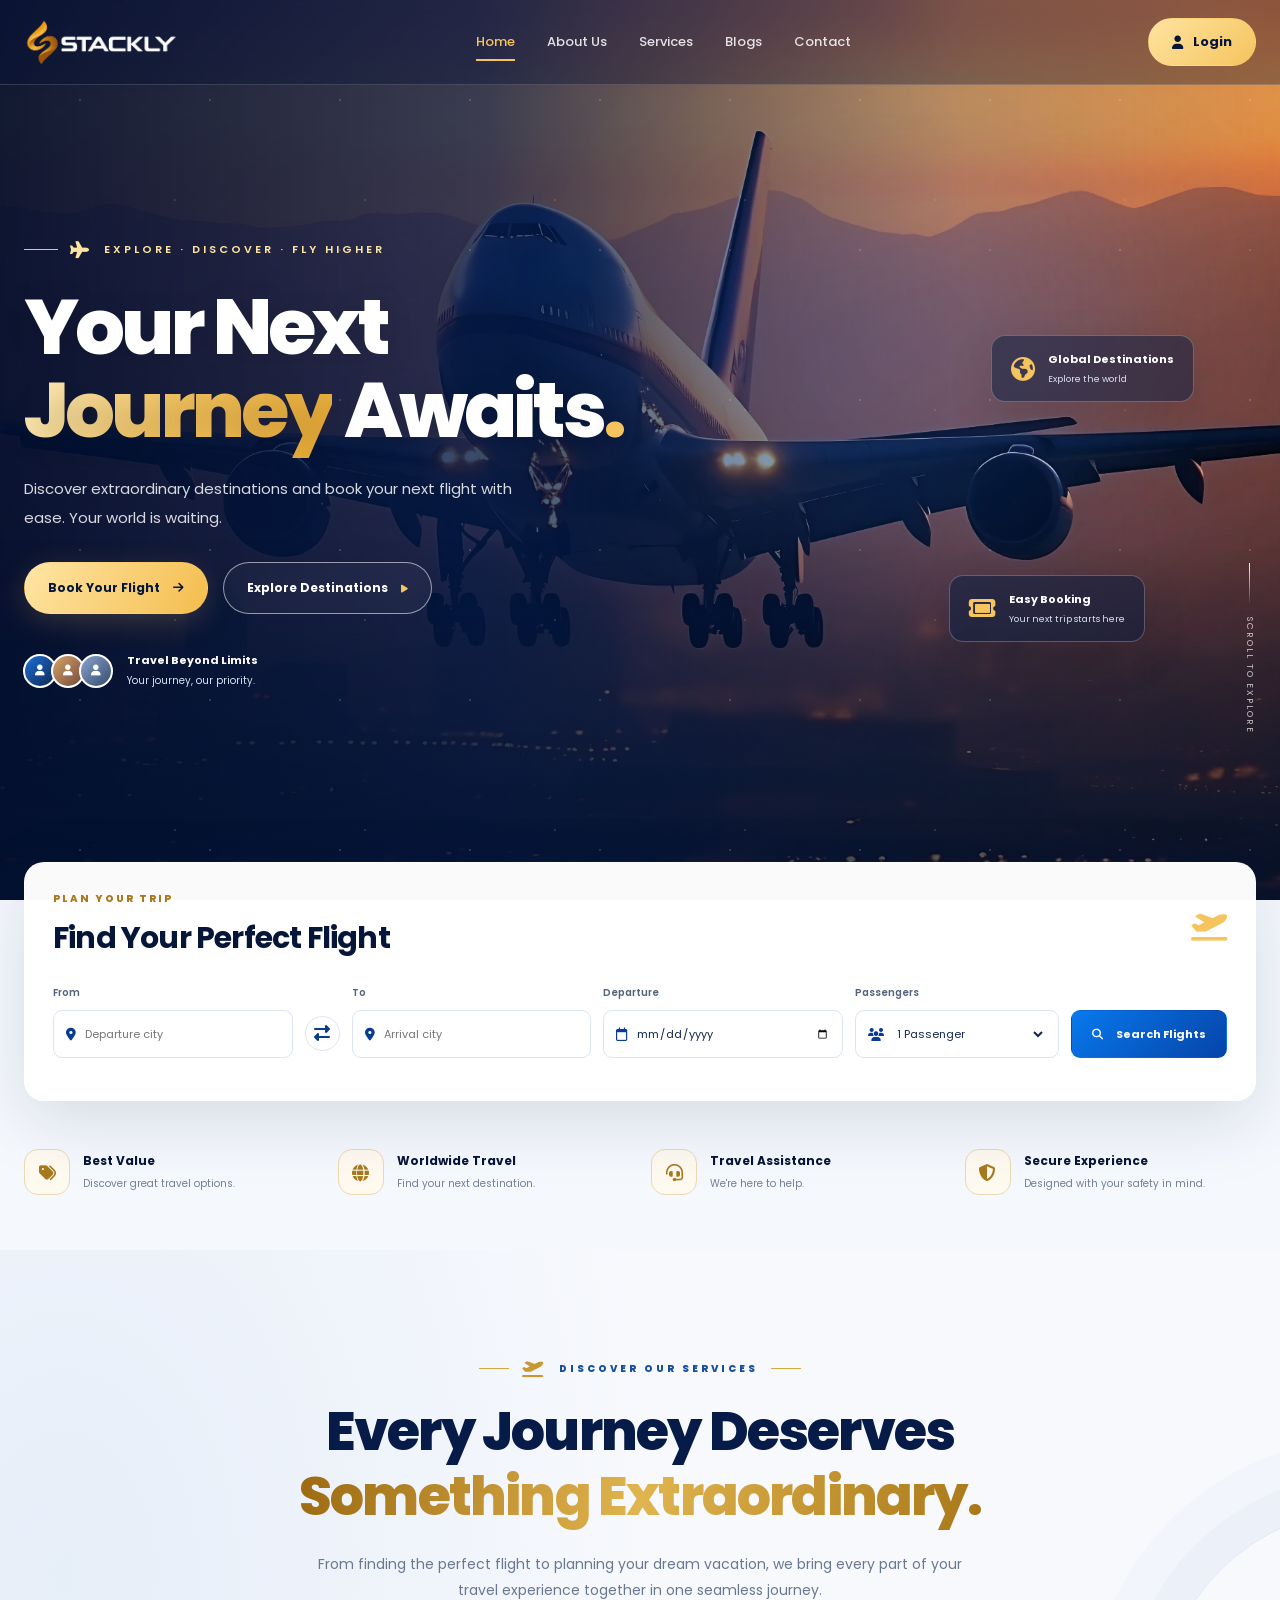
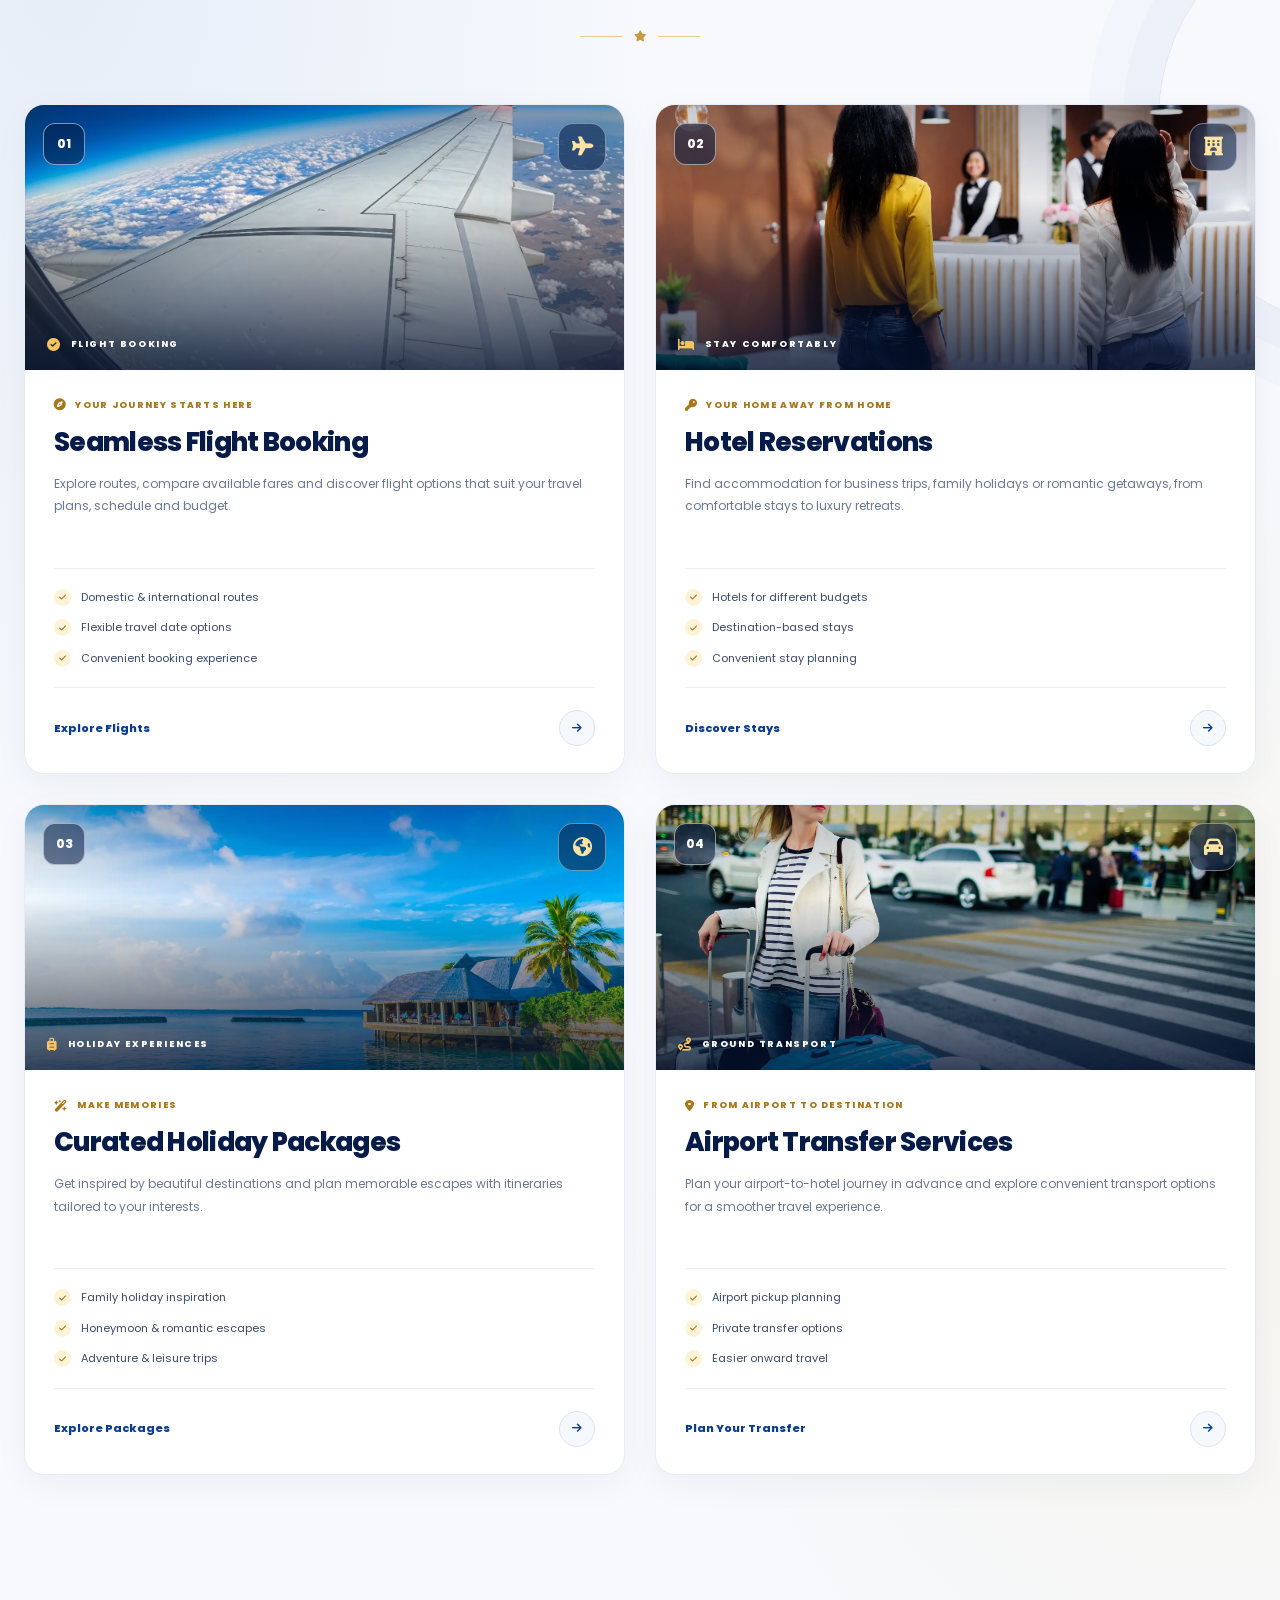
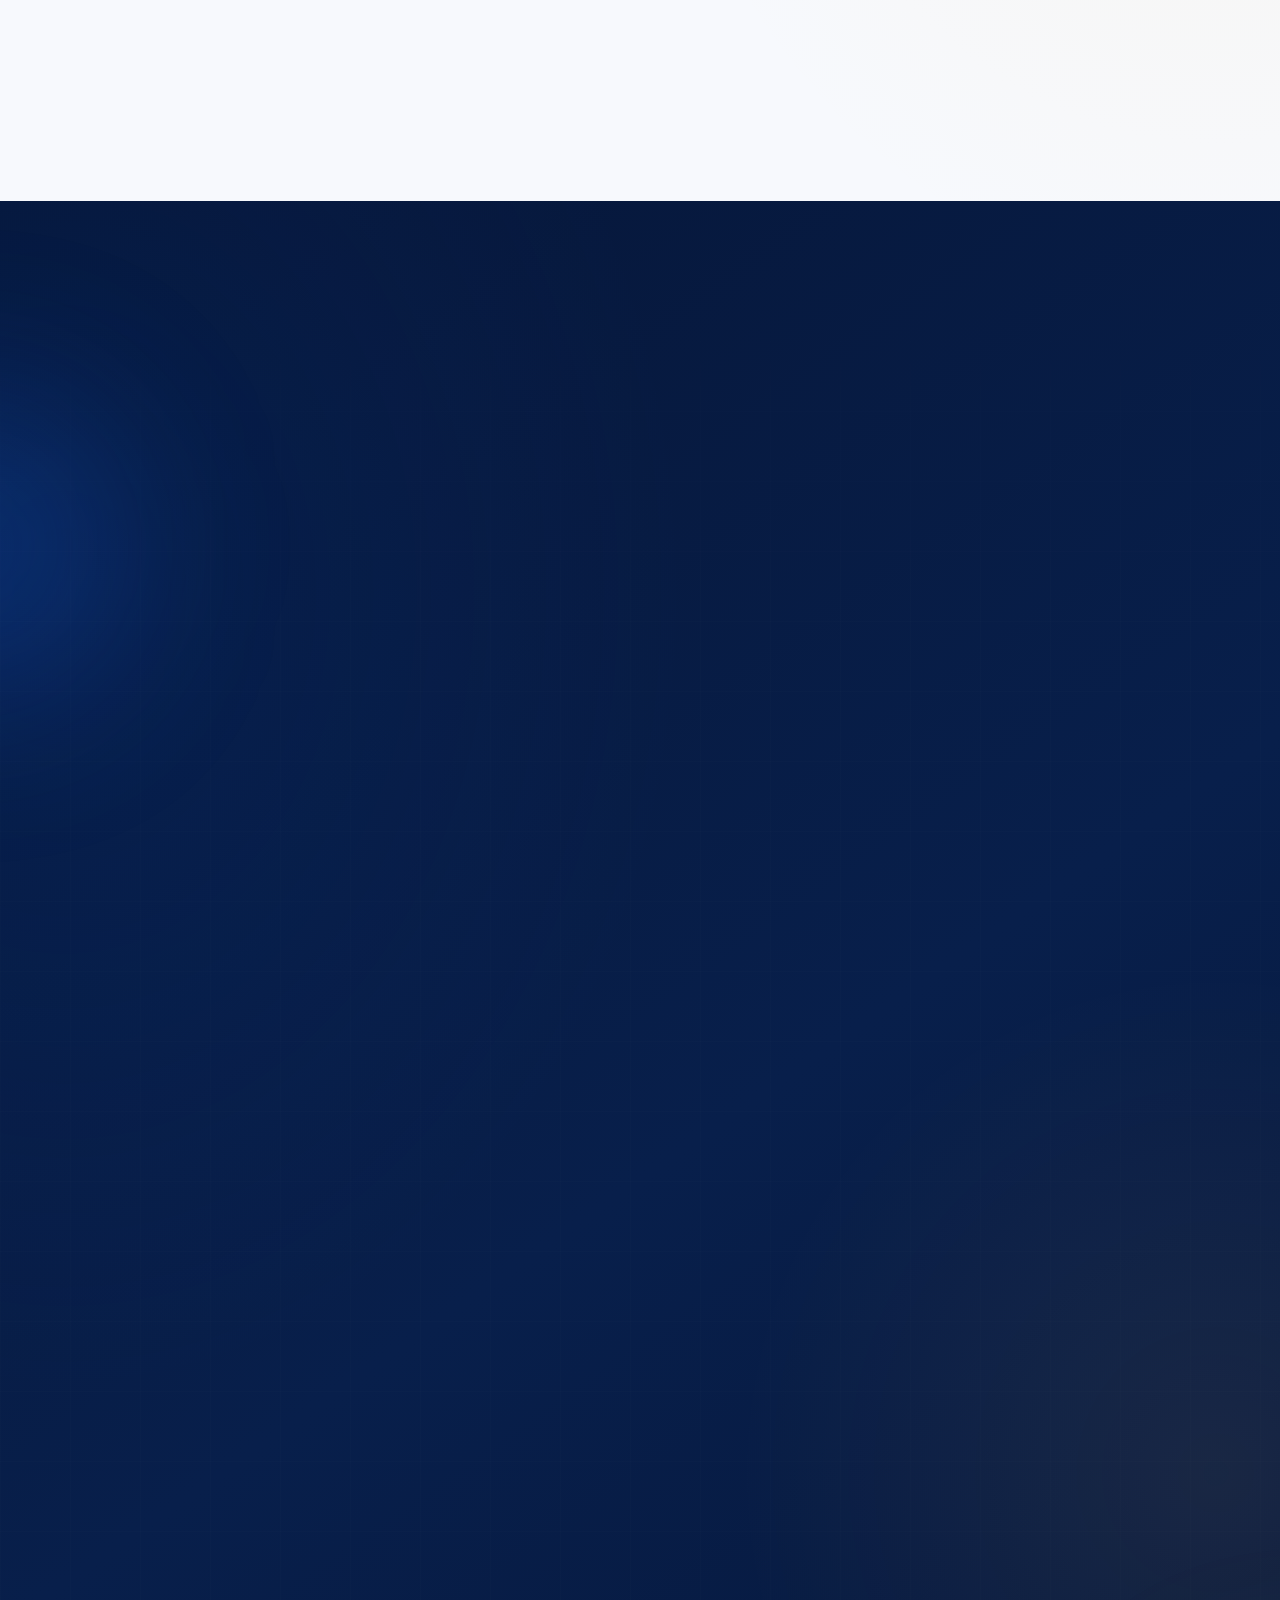
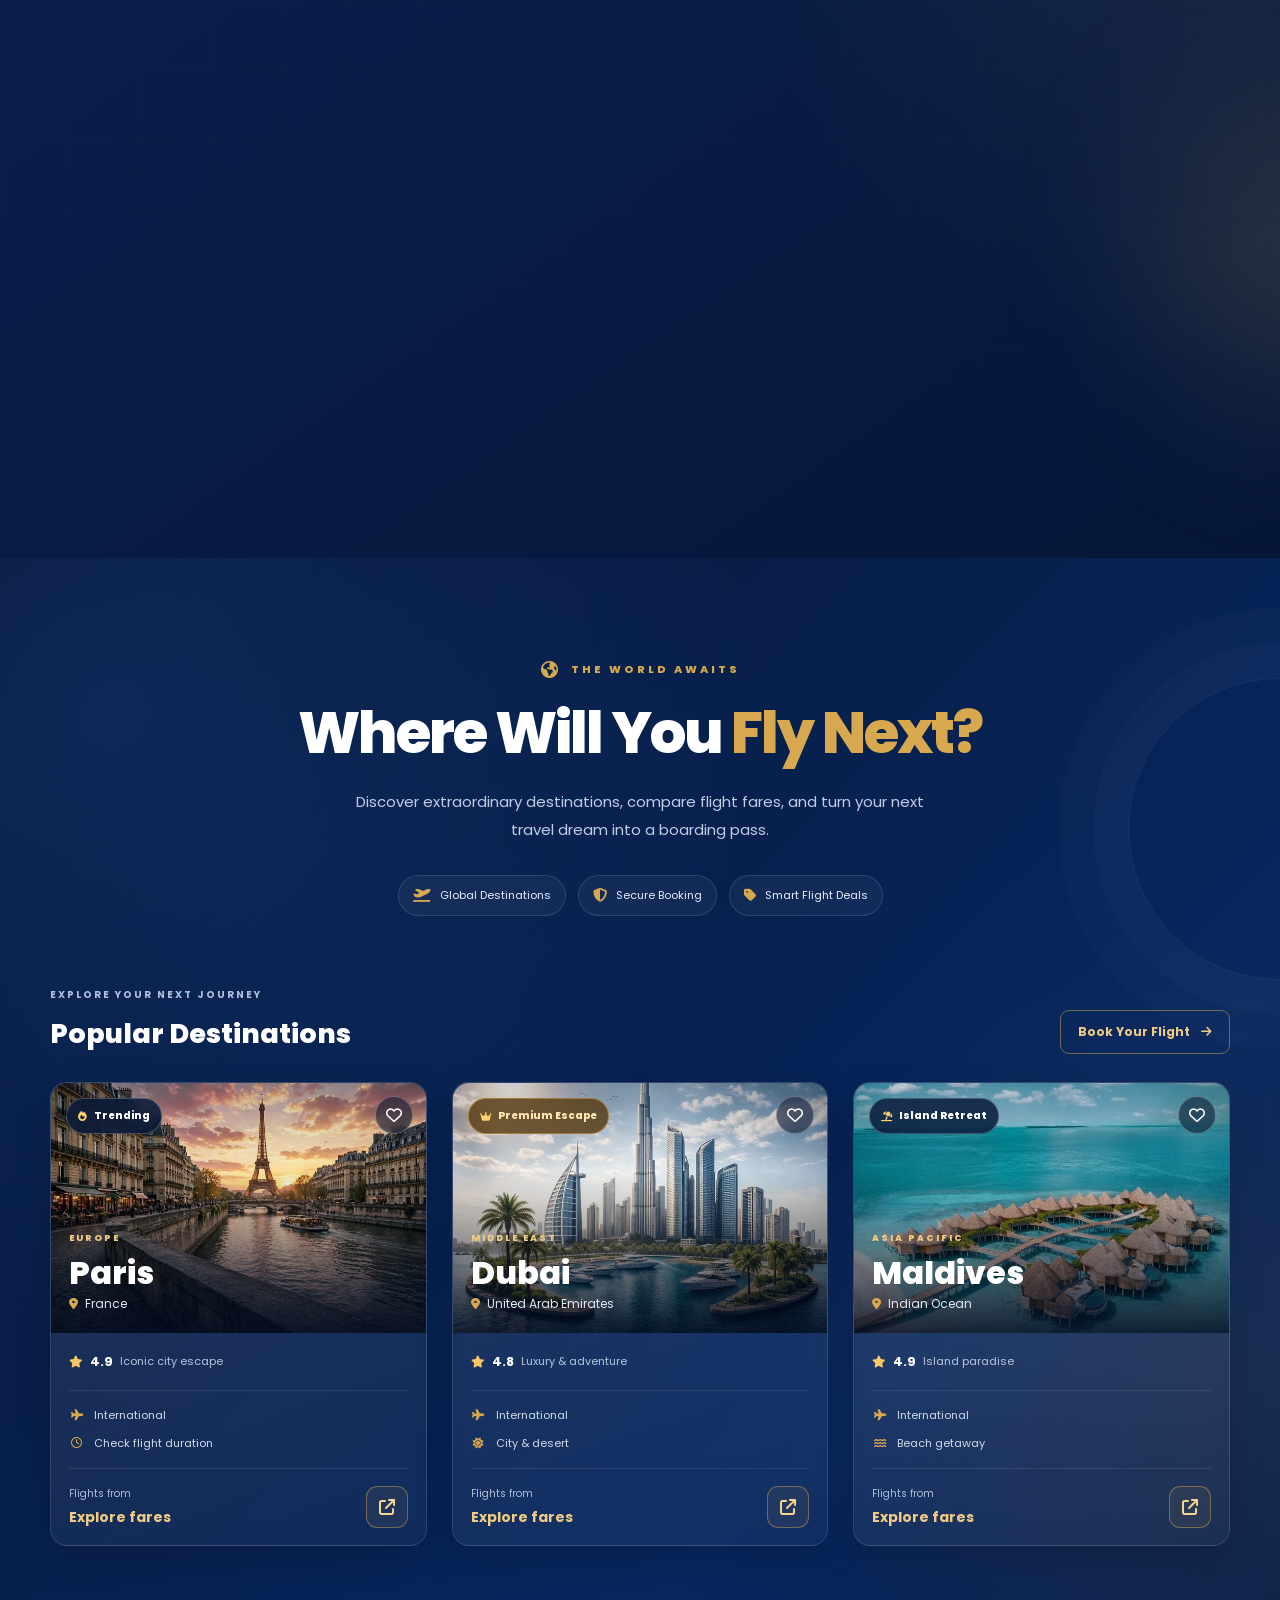
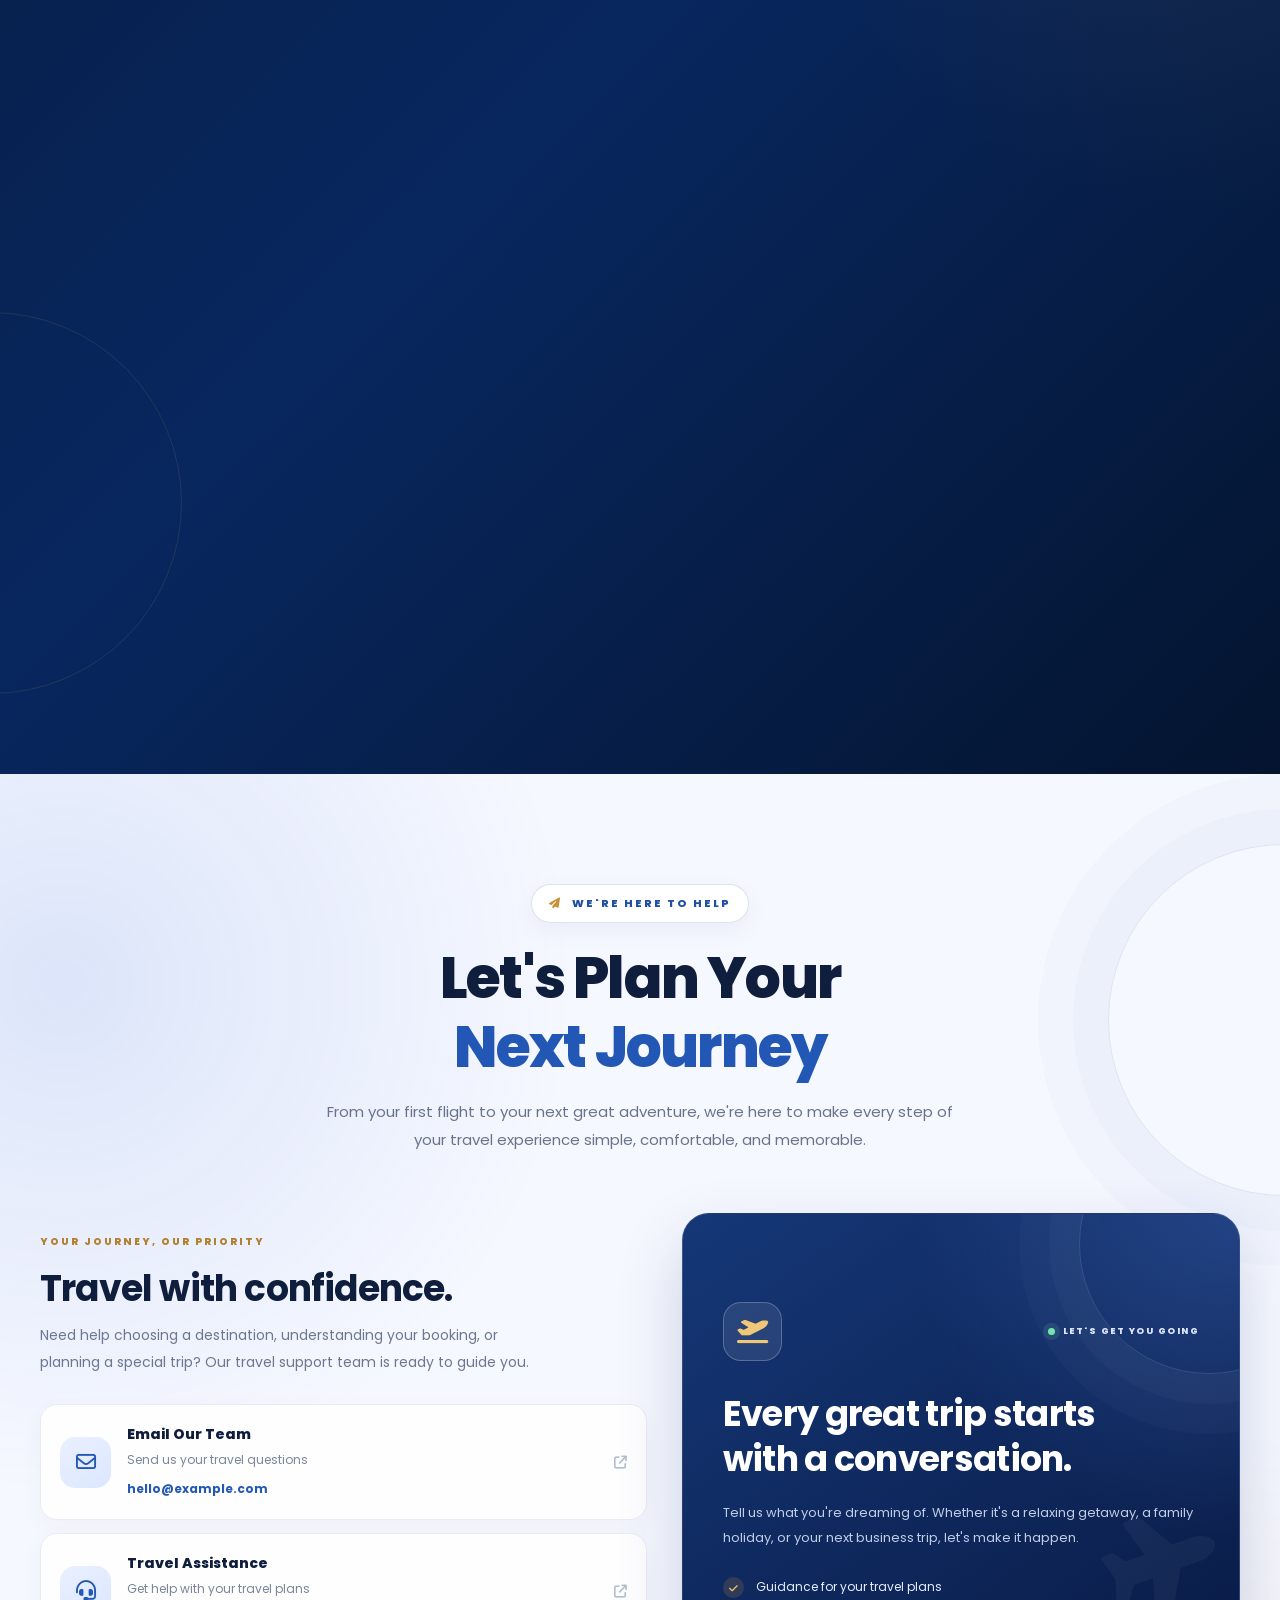
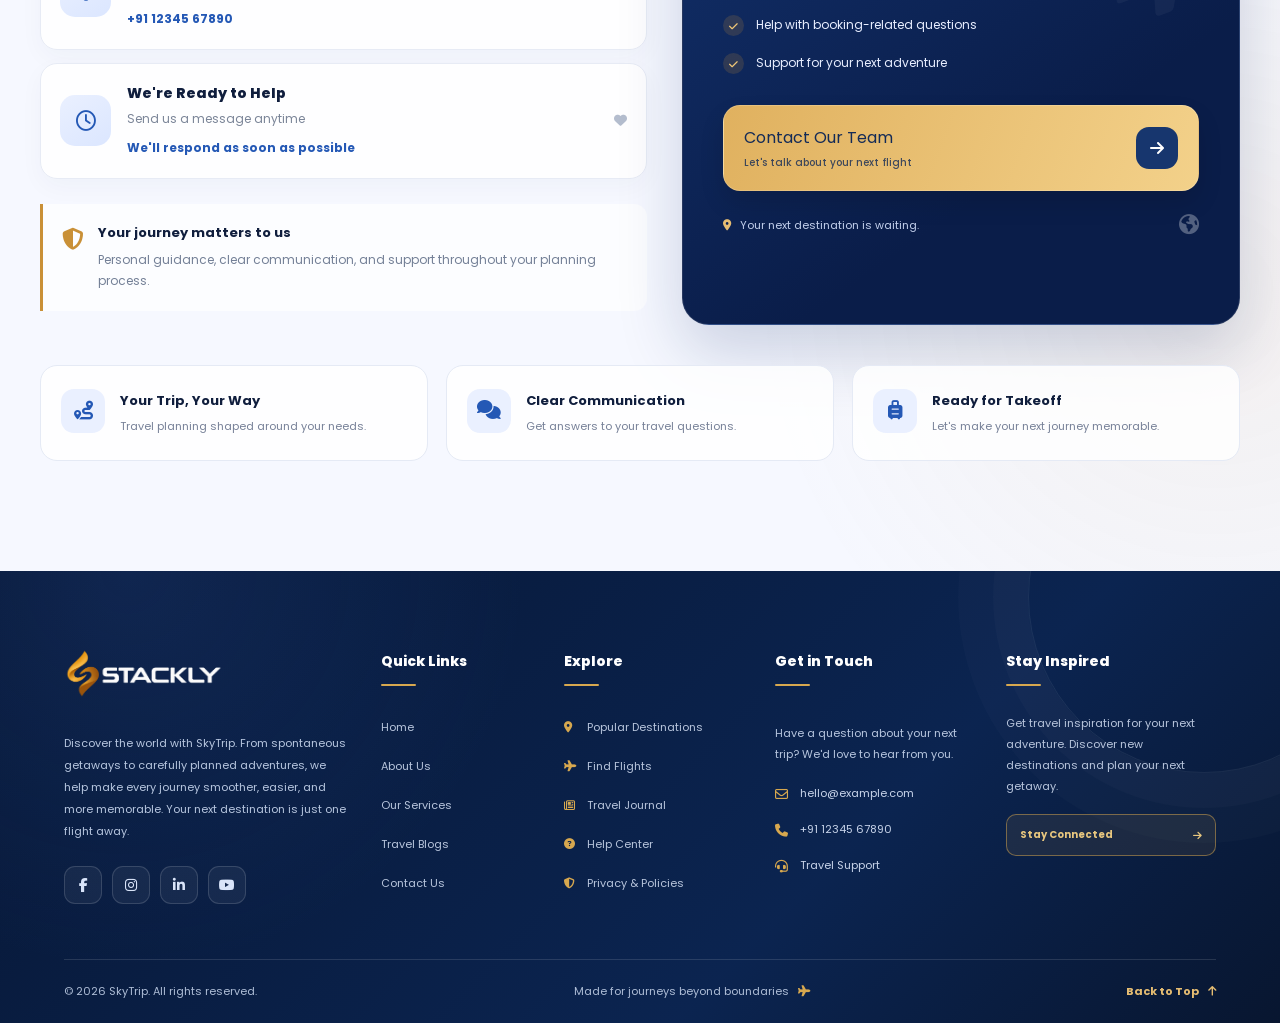
==== commit 08fc4e4c: "Add files via upload" ====
--- a/index.html
+++ b/index.html
@@ -1569,32 +1569,26 @@
                 make every journey smoother, easier, and more memorable.
                 Your next destination is just one flight away.
             </p>
-
-            <div class="footer-socials">
-                <a href="404.html"
-                   aria-label="Facebook" target="_blank"
-                   rel="noopener noreferrer">
-                    <i class="fa-brands fa-facebook-f"></i>
-                </a>
-
-                <a href="404.html"
-                   aria-label="Instagram" target="_blank"
-                   rel="noopener noreferrer">
-                    <i class="fa-brands fa-instagram"></i>
-                </a>
-
-                <a href="404.html"
-                   aria-label="LinkedIn" target="_blank"
-                   rel="noopener noreferrer">
-                    <i class="fa-brands fa-linkedin-in"></i>
-                </a>
-
-                <a href="404.html"
-                   aria-label="YouTube" target="_blank"
-                   rel="noopener noreferrer">
-                    <i class="fa-brands fa-youtube"></i>
-                </a>
-            </div>
+<div class="footer-socials">
+
+    <a href="404.html" aria-label="Facebook">
+        <i class="fa-brands fa-facebook-f"></i>
+    </a>
+
+    <a href="404.html" aria-label="Instagram">
+        <i class="fa-brands fa-instagram"></i>
+    </a>
+
+    <a href="404.html" aria-label="LinkedIn">
+        <i class="fa-brands fa-linkedin-in"></i>
+    </a>
+
+    <a href="404.html" aria-label="YouTube">
+        <i class="fa-brands fa-youtube"></i>
+    </a>
+
+</div>
+
 
         </div>
 
